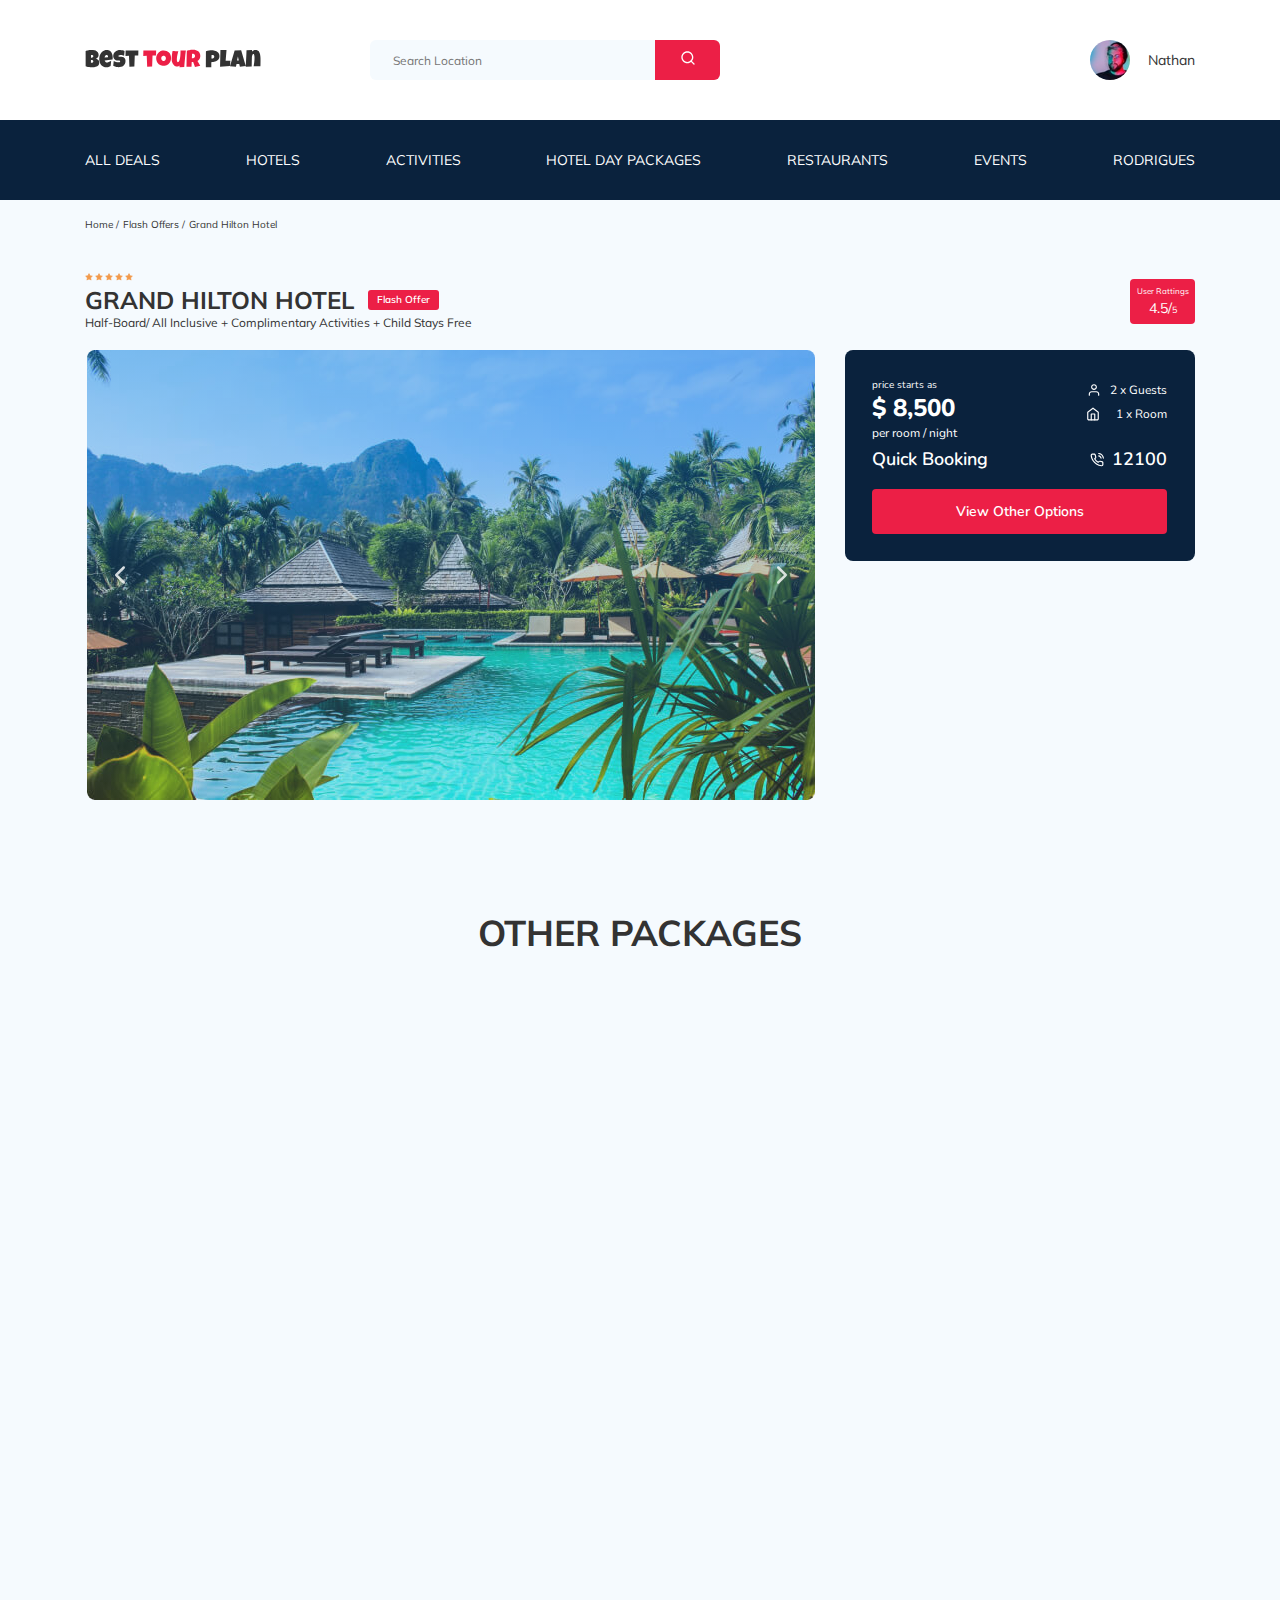
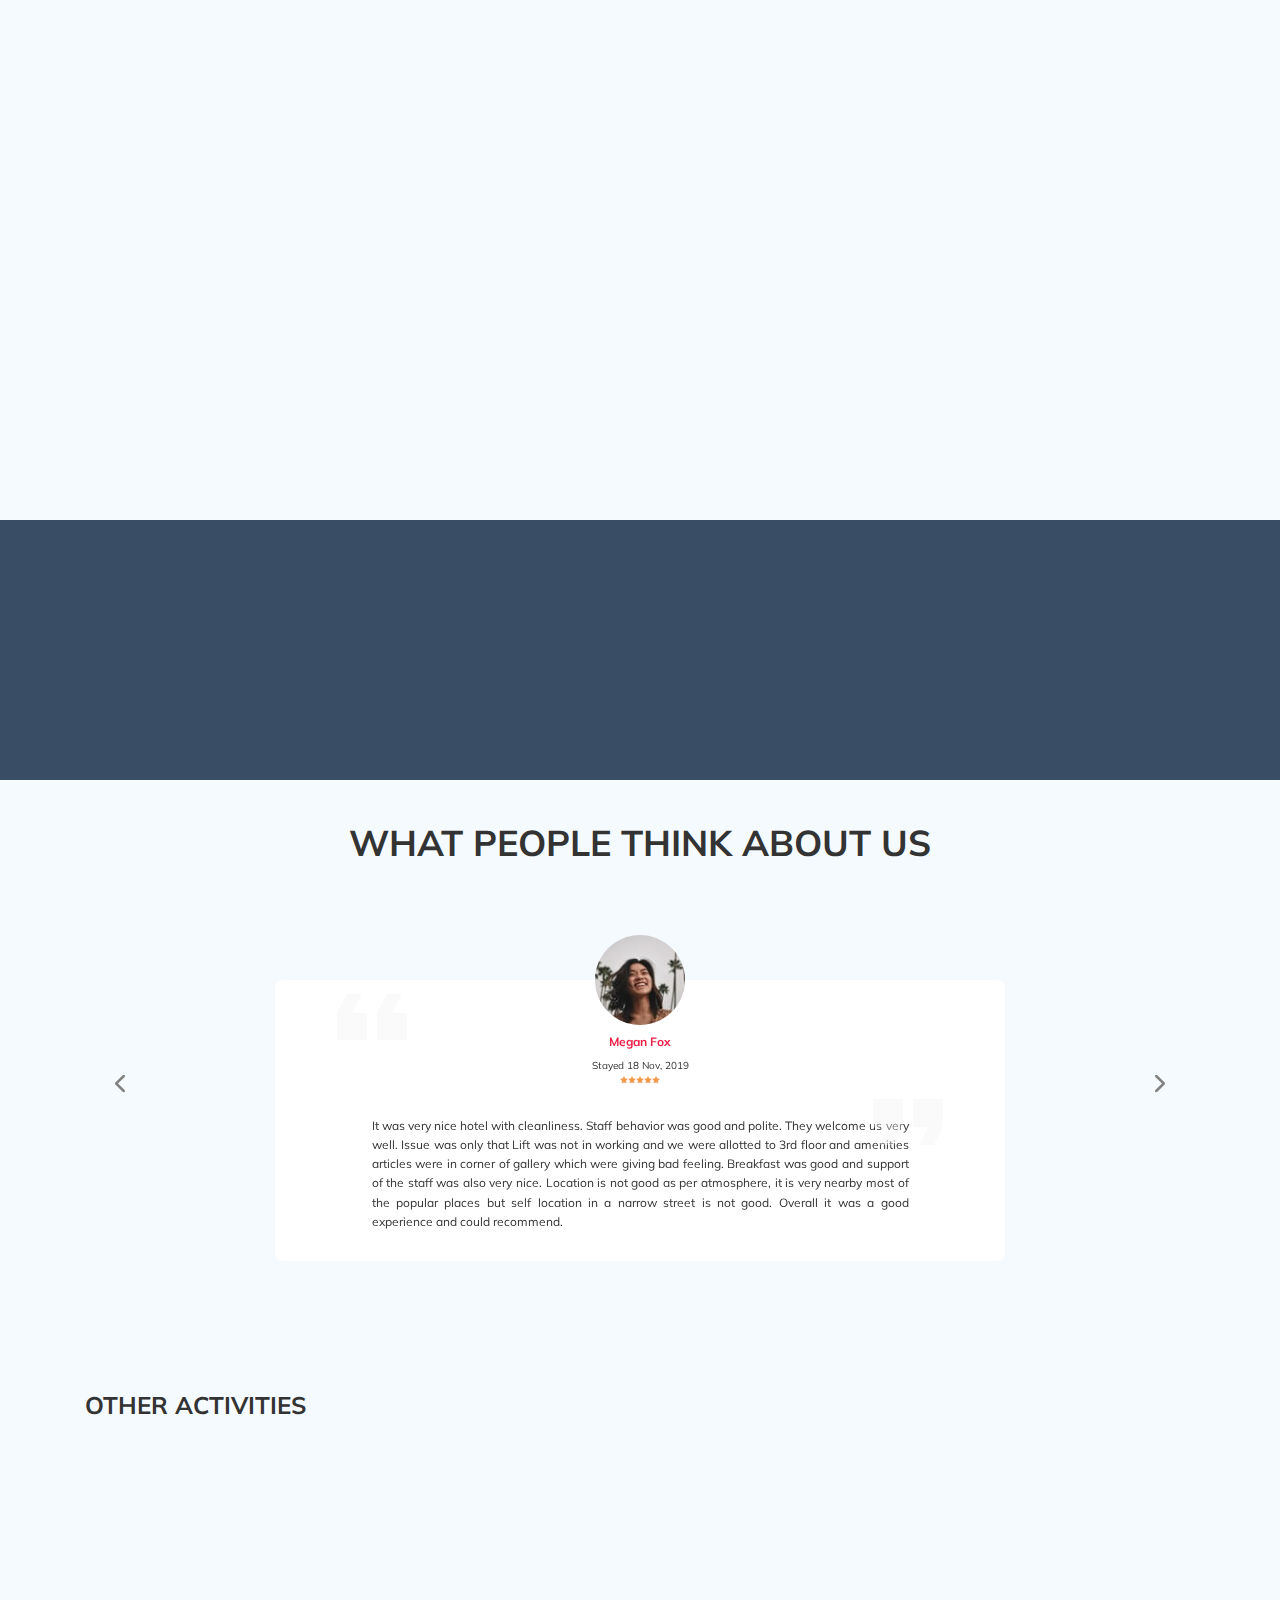
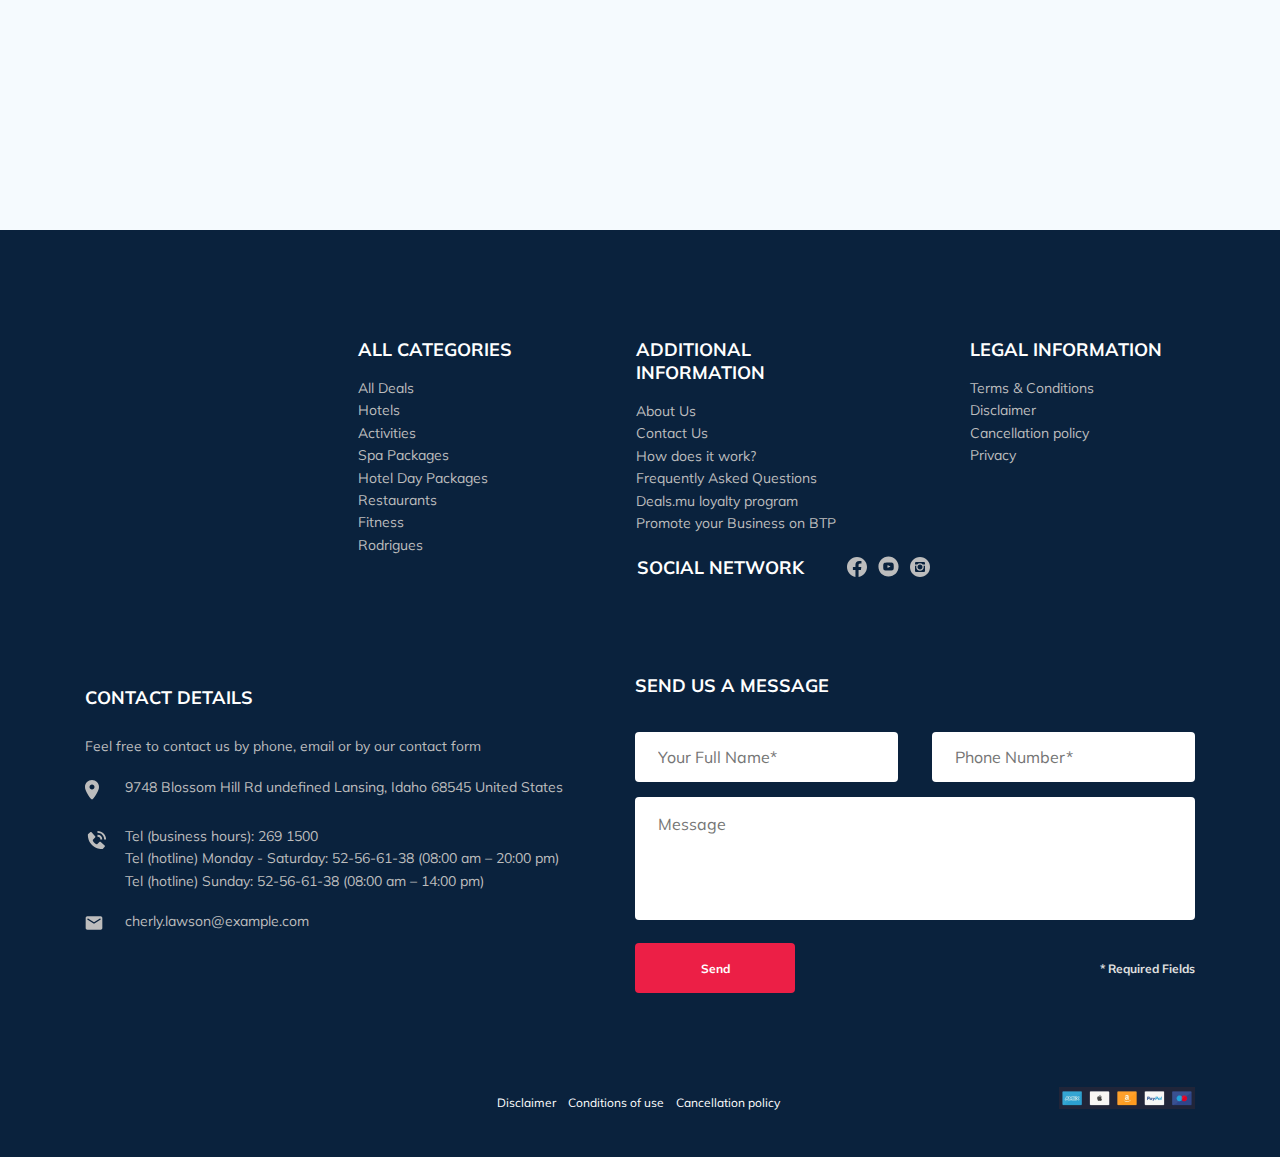
==== index.html @ 19185681 "fixed validation error in iframe" ====
<!DOCTYPE html>
<html lang="en">
  <head>
    <meta charset="UTF-8" />
    <meta http-equiv="X-UA-Compatible" content="IE=edge" />
    <meta name="viewport" content="width=device-width, initial-scale=1.0" />
    <link rel="preconnect" href="https://fonts.gstatic.com" crossorigin />
    <link
      rel="preload"
      as="style"
      href="https://fonts.googleapis.com/css2?family=Mulish:wght@400;700&family=Nunito:wght@400;600;800&display=swap"
    />
    <link
      rel="stylesheet"
      href="https://fonts.googleapis.com/css2?family=Mulish:wght@400;700&family=Nunito:wght@400;600;800&display=swap"
      media="print"
      onload="this.media='all'"
    />
    <link rel="shortcut icon" href="src/img/favicon.ico" type="image/x-icon" />
    <link rel="icon" href="src/img/favicon.ico" type="image/x-icon" />
    <link rel="stylesheet" href="src/css/swiper-bundle.min.css" />
    <link rel="stylesheet" href="src/css/aos.css" />
    <link rel="stylesheet" href="src/css/style.css" />
    <script src="src/js/jquery-3.6.0.min.js"></script>
    <title>Best Tour Plan - Hotel Booking</title>
  </head>
  <body>
    <header class="navbar navbar--mobile-fixed">
      <div class="container">
        <div class="navbar-top">
          <a href="index.html" class="logo">
            <img
              src="src/img/horisontal-logo.svg"
              alt="Logo: Best Tour Plan"
              class="logo__image"
            />
          </a>

          <form
            action="#"
            class="search navbar__search navbar__search--mobile_hidden"
          >
            <input
              type="text"
              class="search__input"
              placeholder="Search Location"
            />
            <button class="search__button">
              <img src="src/img/search.svg" alt="Icon: search" />
            </button>
          </form>

          <a href="#" class="user navbar__user navbar__user--mobile_hidden">
            <img
              src="src/img/user-avatar.jpeg"
              alt="Avatar: Nathan"
              class="user__avatar"
            />
            <span class="user__name">Nathan</span>
          </a>
          <!-- /.user -->
          <button class="menu-button navbar-top__menu-button">
            <span class="menu-button__line"></span>
            <span class="menu-button__line"></span>
            <span class="menu-button__line"></span>
          </button>
        </div>
        <!-- /.navbar-top -->
      </div>
      <!-- /.container -->
      <div class="navbar-bottom">
        <div class="container">
          <ul class="navbar-menu">
            <li class="navbar-menu__item navbar-menu__item--mobile_visible">
              <a
                href="#"
                class="user navbar__user navbar__user--mobile_visible"
              >
                <img
                  src="src/img/user-avatar.jpeg"
                  alt="Avatar: Nathan"
                  class="user__avatar"
                />
                <span class="user__name user__name--light">Nathan</span>
              </a>
            </li>
            <li class="navbar-menu__item navbar-menu__item--mobile_visible">
              <form
                action="#"
                class="search navbar__search navbar__search--mobile_visible"
              >
                <input
                  type="text"
                  class="search__input"
                  placeholder="Search Location"
                />
                <button class="search__button">
                  <img src="src/img/search.svg" alt="Icon: search" />
                </button>
              </form>
            </li>
            <li class="navbar-menu__item">
              <a href="#" class="navbar-menu__link">All Deals</a>
            </li>
            <li class="navbar-menu__item">
              <a href="#" class="navbar-menu__link">Hotels</a>
            </li>
            <li class="navbar-menu__item">
              <a href="#" class="navbar-menu__link">Activities</a>
            </li>
            <li class="navbar-menu__item">
              <a href="#" class="navbar-menu__link">Hotel Day Packages</a>
            </li>
            <li class="navbar-menu__item">
              <a href="#" class="navbar-menu__link">Restaurants</a>
            </li>
            <li class="navbar-menu__item">
              <a href="#" class="navbar-menu__link">Events</a>
            </li>
            <li class="navbar-menu__item">
              <a href="#" class="navbar-menu__link">Rodrigues</a>
            </li>
          </ul>
        </div>
        <!-- /.container -->
      </div>
    </header>
    <nav class="breadcrumb">
      <div class="container">
        <ul class="breadcrumb-list">
          <li class="breadcrumb-list__item">
            <a href="#" class="breadcrumb-list__link">Home</a>
          </li>
          <li class="breadcrumb-list__item">
            <a href="#" class="breadcrumb-list__link">Flash Offers</a>
          </li>
          <li class="breadcrumb-list__item">Grand Hilton Hotel</li>
        </ul>
      </div>
      <!-- /.container -->
    </nav>
    <!-- /.breadcrumb -->
    <section class="hotel">
      <div class="container">
        <div class="hotel-info">
          <div class="hotel-info__text">
            <div class="hotel-wrapper">
              <div class="stars">
                <img class="stars__image" src="src/img/star.svg" alt="star" />
                <img class="stars__image" src="src/img/star.svg" alt="star" />
                <img class="stars__image" src="src/img/star.svg" alt="star" />
                <img class="stars__image" src="src/img/star.svg" alt="star" />
                <img class="stars__image" src="src/img/star.svg" alt="star" />
              </div>
              <h1 class="hotel-name hotel-info__name">Grand Hilton Hotel</h1>
              <span class="offer hotel-info__offer">Flash Offer</span>
            </div>
            <!-- /.hotel-wrapper -->
            <p class="hotel-description hotel-info__description">
              Half-Board/ All Inclusive + Complimentary Activities + Child Stays
              Free
            </p>
          </div>
          <!-- /.hotel-info__left -->
          <div class="rating hotel-info__rating">
            <span class="rating__text">User Rattings</span>
            <span class="rating__counter"
              >4.5/<span class="rating__counter rating__counter--max"
                >5</span
              ></span
            >
          </div>
          <!-- /.hotel-info__right -->
        </div>
        <!-- /.hotel-info -->
        <div class="hotel-grid">
          <!-- Slider main container -->
          <div class="swiper-container hotel-slider hotel__slider">
            <!-- Additional required wrapper -->
            <div class="swiper-wrapper">
              <!-- Slides -->
              <div class="swiper-slide hotel-slider__item">
                <img
                  class="hotel-slider__image"
                  src="src/img/slide1.jpg"
                  alt="1st slide"
                />
              </div>
              <div class="swiper-slide hotel-slider__item">
                <img
                  class="hotel-slider__image"
                  src="src/img/slide2.jpg"
                  alt="2nd slide"
                />
              </div>
              <div class="swiper-slide hotel-slider__item">
                <img
                  class="hotel-slider__image"
                  src="src/img/slide3.jpg"
                  alt="3rd slide"
                />
              </div>
              <div class="swiper-slide hotel-slider__item">
                <img
                  class="hotel-slider__image"
                  src="src/img/slide4.jpg"
                  alt="4th slide"
                />
              </div>
              <div class="swiper-slide hotel-slider__item">
                <img
                  class="hotel-slider__image"
                  src="src/img/slide5.jpg"
                  alt="5th slide"
                />
              </div>
            </div>
            <!-- If we need navigation buttons -->
            <button
              class="hotel-slider__button hotel-slider__button--prev"
            ></button>
            <button
              class="hotel-slider__button hotel-slider__button--next"
            ></button>
          </div>
          <!-- ./swiper-container -->
          <div class="hotel-right">
            <div class="booking">
              <div class="booking__info">
                <div class="booking__price">
                  <span class="booking__start">price starts as</span>
                  <strong class="booking__pricetag">$ 8,500</strong>
                  <span class="booking__per-room">per room / night</span>
                </div>
                <!-- /.booking__price -->
                <div class="booking__room">
                  <div class="booking__text">
                    <img
                      src="src/img/user.svg"
                      alt="Icon: user"
                      class="booking__icon"
                    />
                    <span class="booking__description">2 x Guests</span>
                  </div>
                  <!-- /.booking__text -->
                  <div class="booking__text">
                    <img
                      src="src/img/home.svg"
                      alt="Icon: home"
                      class="booking__icon"
                    />
                    <span class="booking__description">1 x Room</span>
                  </div>
                  <!-- /.booking__text -->
                </div>
                <!-- /.booking__room -->
              </div>
              <!-- /.booking__info -->
              <div class="booking__call-center">
                <span class="booking__heading">Quick Booking</span>
                <a class="booking__number" href="tel:12100">
                  <img src="src/img/phone-call.svg" alt="Icon: phone" />
                  <span class="booking__num">12100</span>
                </a>
              </div>
              <!-- /.booking__call-center -->
              <button data-toggle="modal" class="booking__button">
                View Other Options
              </button>
            </div>
            <!-- /.booking -->
            <div class="map" id="map">
              <iframe
                src="https://www.google.com/maps/embed?pb=!1m18!1m12!1m3!1d3721.312291963257!2d72.80124630702463!3d21.139966730146405!2m3!1f0!2f0!3f0!3m2!1i1024!2i768!4f13.1!3m3!1m2!1s0x3be053aa387071c1%3A0x7bcfcf685a38c9b4!2sHotel%20Blue%20Heaven%20%26%20Banquet!5e0!3m2!1sru!2sru!4v1616565145214!5m2!1sru!2sru"
                style="border: 0; width: 100%; height: 100%"
                allowfullscreen=""
                loading="lazy"
              ></iframe>
            </div>
            <!-- /.map -->
          </div>
          <!-- /.hotel-right -->
        </div>
        <!-- /.hotel-grid -->
      </div>
      <!-- /.container -->
    </section>
    <!-- /.hotel -->
    <section class="packages">
      <div class="container">
        <h2 class="packages__title">Other packages</h2>
        <div class="packages-wrapper">
          <div
            class="main packages-wrapper__main packages-wrapper__main--first"
            data-aos="fade-right"
            data-aos-duration="1100"
            data-aos-once="true"
          >
            <span class="offer packages__offer-main">Flash Offer</span>
            <img
              src="src/img/other-packages/main-image.jpg"
              alt="Image: Hotel Blue Haven"
              class="main__image"
            />
            <div class="main-booking">
              <div class="main-booking__wrapper">
                <div class="stars">
                  <img
                    class="stars__image stars__image--packages"
                    src="src/img/star.svg"
                    alt="star"
                  />
                  <img
                    class="stars__image stars__image--packages"
                    src="src/img/star.svg"
                    alt="star"
                  />
                  <img
                    class="stars__image stars__image--packages"
                    src="src/img/star.svg"
                    alt="star"
                  />
                  <img
                    class="stars__image stars__image--packages"
                    src="src/img/star.svg"
                    alt="star"
                  />
                  <img
                    class="stars__image stars__image--packages"
                    src="src/img/star.svg"
                    alt="star"
                  />
                </div>
                <!-- /.stars -->
                <h3 class="main-booking__title">Hotel Blue Haven</h3>
                <p class="main-booking__info">
                  Aute quis duis excepteur excepteur ipsum cat eiusmod
                  consectetur enim laborum magna llit. Ipsum est fugiat velit ea
                  llamco do esse ut in veniam sun in onsequat. Aute quis duis
                  epteur excepteur ipsum occaecat eiusmod nsectetur enim laborum
                  magna mollit. Ipsum est fugiat velit ea ullamco do
                </p>
                <div class="main-booking__room">
                  <div class="main-booking__text">
                    <img
                      src="src/img/map-pin.svg"
                      alt="Icon: map-pin"
                      class="main-booking__icon"
                    />
                    <span class="main-booking__description"
                      >1749 Wheeler Ridge Delaware</span
                    >
                  </div>
                  <!-- /.main-booking__text -->
                  <div class="main-booking__text">
                    <img
                      src="src/img/user.svg"
                      alt="Icon: user"
                      class="main-booking__icon"
                    />
                    <span class="main-booking__description">2 x Guests</span>
                  </div>
                  <!-- /.main-booking__text -->
                  <div class="main-booking__text">
                    <img
                      src="src/img/home.svg"
                      alt="Icon: home"
                      class="main-booking__icon"
                    />
                    <span class="main-booking__description">1 x Room</span>
                  </div>
                  <!-- /.main-booking__text -->
                </div>
                <!-- /.main-booking__room -->
              </div>
              <div class="main-booking__order">
                <div class="main-booking__price">
                  <span class="main-booking__value main-booking__value--old"
                    >$ 10,500</span
                  >
                  <span class="main-booking__value main-booking__value--new"
                    >$ 8,500</span
                  >
                </div>
                <!-- /.main-booking__price -->
                <button data-toggle="modal" class="main-booking__button">
                  Book Now
                </button>
              </div>
              <!-- /.main-booking__order -->
            </div>
            <!-- /.main__booking -->
          </div>
          <div
            class="secondary packages-wrapper__secondary packages-wrapper__secondary--second"
            data-aos="fade-left"
            data-aos-duration="1100"
            data-aos-delay="200"
            data-aos-once="true"
          >
            <span class="offer packages__offer-secondary">Flash Offer</span>
            <img
              src="src/img/other-packages/secondary-image.jpg"
              alt="Image: LUX* Belle Mare"
              class="secondary__image"
            />
            <div class="secondary-booking">
              <div class="secondary-booking__wrapper">
                <h3 class="secondary-booking__title">LUX* Belle Mare</h3>
                <div class="secondary-booking__room">
                  <div class="secondary-booking__text">
                    <img
                      src="src/img/map-pin.svg"
                      alt="Icon: Map-pin"
                      class="secondary-booking__icon"
                    />
                    <span class="secondary-booking__description"
                      >1749 Wheeler Ridge Delaware</span
                    >
                  </div>
                  <!-- /.secondary-booking__text -->
                  <div class="secondary-booking__text">
                    <img
                      src="src/img/user.svg"
                      alt="Icon: user"
                      class="secondary-booking__icon"
                    />
                    <span class="secondary-booking__description"
                      >2 x Guests</span
                    >
                  </div>
                  <!-- /.secondary-booking__text -->
                  <div class="secondary-booking__text">
                    <img
                      src="src/img/home.svg"
                      alt="Icon: home"
                      class="secondary-booking__icon"
                    />
                    <span class="secondary-booking__description">1 x Room</span>
                  </div>
                  <!-- /.secondary-booking__text -->
                </div>
                <!-- /.secondary-booking__room -->
              </div>
              <!-- ./secondary-booking__wrapper -->
              <div class="secondary-booking__order">
                <div class="secondary-booking__price">
                  <span
                    class="secondary-booking__value secondary-booking__value--old"
                    >$ 8,500</span
                  >
                  <span
                    class="secondary-booking__value secondary-booking__value--new"
                    >$ 3,000</span
                  >
                </div>
                <!-- /.secondary-booking__price -->
                <button data-toggle="modal" class="secondary-booking__button">
                  Book Now
                </button>
              </div>
              <!-- /.secondary-booking__order -->
            </div>
            <!-- /.secondary-booking -->
          </div>
          <div
            class="secondary packages-wrapper__secondary packages-wrapper__secondary--third"
            data-aos="fade-right"
            data-aos-duration="1100"
            data-aos-delay="100"
            data-aos-once="true"
          >
            <span class="offer packages__offer-secondary">Flash Offer</span>
            <img
              src="src/img/other-packages/third-image.jpg"
              alt="Image: White Palace"
              class="secondary__image"
            />
            <div class="secondary-booking">
              <div class="secondary-booking__wrapper">
                <h3 class="secondary-booking__title">White Palace</h3>
                <div class="secondary-booking__room">
                  <div class="secondary-booking__text">
                    <img
                      src="src/img/map-pin.svg"
                      alt="Icon: Map-pin"
                      class="secondary-booking__icon"
                    />
                    <span class="secondary-booking__description"
                      >1749 Wheeler Ridge Delaware</span
                    >
                  </div>
                  <!-- /.secondary-booking__text -->
                  <div class="secondary-booking__text">
                    <img
                      src="src/img/user.svg"
                      alt="Icon: user"
                      class="secondary-booking__icon"
                    />
                    <span class="secondary-booking__description"
                      >2 x Guests</span
                    >
                  </div>
                  <!-- /.secondary-booking__text -->
                  <div class="secondary-booking__text">
                    <img
                      src="src/img/home.svg"
                      alt="Icon: home"
                      class="secondary-booking__icon"
                    />
                    <span class="secondary-booking__description">1 x Room</span>
                  </div>
                  <!-- /.secondary-booking__text -->
                </div>
                <!-- /.secondary-booking__room -->
              </div>
              <!-- /.secondary-booking__wrapper -->
              <div class="secondary-booking__order">
                <div class="secondary-booking__price">
                  <span
                    class="secondary-booking__value secondary-booking__value--old"
                    >$ 10,500</span
                  >
                  <span
                    class="secondary-booking__value secondary-booking__value--new"
                    >$ 9,500</span
                  >
                </div>
                <!-- /.secondary-booking__price -->
                <button data-toggle="modal" class="secondary-booking__button">
                  Book Now
                </button>
              </div>
              <!-- /.secondary-booking__order -->
            </div>
            <!-- /.secondary__booking -->
          </div>
          <div
            class="secondary packages-wrapper__secondary packages-wrapper__secondary--fourth"
            data-aos="fade-up"
            data-aos-duration="1100"
            data-aos-delay="200"
            data-aos-once="true"
          >
            <span class="offer packages__offer-secondary">Flash Offer</span>
            <img
              src="src/img/other-packages/fourth-image.jpg"
              alt="Image: Luxury Place"
              class="secondary__image"
            />
            <div class="secondary-booking">
              <div class="secondary-booking__wrapper">
                <h3 class="secondary-booking__title">Luxury Place</h3>
                <div class="secondary-booking__room">
                  <div class="secondary-booking__text">
                    <img
                      src="src/img/map-pin.svg"
                      alt="Icon: Map-pin"
                      class="secondary-booking__icon"
                    />
                    <span class="secondary-booking__description"
                      >1749 Wheeler Ridge Delaware</span
                    >
                  </div>
                  <!-- /.secondary-booking__text -->
                  <div class="secondary-booking__text">
                    <img
                      src="src/img/user.svg"
                      alt="Icon: user"
                      class="secondary-booking__icon"
                    />
                    <span class="secondary-booking__description"
                      >2 x Guests</span
                    >
                  </div>
                  <!-- /.secondary-booking__text -->
                  <div class="secondary-booking__text">
                    <img
                      src="src/img/home.svg"
                      alt="Icon: home"
                      class="secondary-booking__icon"
                    />
                    <span class="secondary-booking__description">1 x Room</span>
                  </div>
                  <!-- /.secondary-booking__text -->
                </div>
                <!-- /.secondary-booking__room -->
              </div>
              <!-- /.secondary-booking__wrapper -->
              <div class="secondary-booking__order">
                <div class="secondary-booking__price">
                  <span
                    class="secondary-booking__value secondary-booking__value--old"
                    >$ 4,500</span
                  >
                  <span
                    class="secondary-booking__value secondary-booking__value--new"
                    >$ 2,500</span
                  >
                </div>
                <!-- /.secondary-booking__price -->
                <button data-toggle="modal" class="secondary-booking__button">
                  Book Now
                </button>
              </div>
              <!-- /.secondary-booking__order -->
            </div>
            <!-- /.secondary__booking -->
          </div>
          <div
            class="secondary packages-wrapper__secondary packages-wrapper__secondary--fifth"
            data-aos="fade-left"
            data-aos-duration="1100"
            data-aos-delay="300"
            data-aos-once="true"
          >
            <span class="offer packages__offer-secondary">Flash Offer</span>
            <img
              src="src/img/other-packages/fifth-image.jpg"
              alt="Image: Hotel Five Star"
              class="secondary__image"
            />
            <div class="secondary-booking">
              <div class="secondary-booking__wrapper">
                <h3 class="secondary-booking__title">Hotel Five Star</h3>
                <div class="secondary-booking__room">
                  <div class="secondary-booking__text">
                    <img
                      src="src/img/map-pin.svg"
                      alt="Icon: Map-pin"
                      class="secondary-booking__icon"
                    />
                    <span class="secondary-booking__description"
                      >1749 Wheeler Ridge Delaware</span
                    >
                  </div>
                  <!-- /.secondary-booking__text -->
                  <div class="secondary-booking__text">
                    <img
                      src="src/img/user.svg"
                      alt="Icon: user"
                      class="secondary-booking__icon"
                    />
                    <span class="secondary-booking__description"
                      >2 x Guests</span
                    >
                  </div>
                  <!-- /.secondary-booking__text -->
                  <div class="secondary-booking__text">
                    <img
                      src="src/img/home.svg"
                      alt="Icon: home"
                      class="secondary-booking__icon"
                    />
                    <span class="secondary-booking__description">1 x Room</span>
                  </div>
                  <!-- /.secondary-booking__text -->
                </div>
                <!-- /.secondary-booking__room -->
              </div>
              <!-- /.secondary-booking__wrapper -->
              <div class="secondary-booking__order">
                <div class="secondary-booking__price">
                  <span
                    class="secondary-booking__value secondary-booking__value--old"
                    >$ 6,500</span
                  >
                  <span
                    class="secondary-booking__value secondary-booking__value--new"
                    >$ 3,500</span
                  >
                </div>
                <!-- /.secondary-booking__price -->
                <button data-toggle="modal" class="secondary-booking__button">
                  Book Now
                </button>
              </div>
              <!-- /.secondary-booking__order -->
            </div>
            <!-- /.secondary__booking -->
          </div>
        </div>
        <!-- fifth/.package-wrapper -->
      </div>
      <!-- /.container -->
    </section>
    <!-- /.packages -->
    <section
      class="newsletter parallax-window"
      data-parallax="scroll"
      data-image-src="src/img/newsletter-bg.jpg"
    >
      <div class="newsletter-wrapper">
        <h2
          class="newsletter-title newsletter__title"
          data-aos="fade-right"
          data-aos-duration="800"
          data-aos-once="true"
        >
          subscribe to our
          <span class="newsletter-title__strong">Newsletter</span>
        </h2>
        <form
          class="subscribe newsletter__subscribe form"
          action="send.php"
          method="POST"
          data-aos="fade-right"
          data-aos-duration="800"
          data-aos-delay="150"
          data-aos-once="true"
        >
          <input
            type="email"
            class="subscribe__input"
            placeholder="Your email address"
            name="email"
            required
          />
          <button class="subscribe__button">Send</button>
        </form>
      </div>
    </section>
    <!-- /.newsletter -->
    <section class="reviews">
      <div class="container">
        <h2 class="reviews__title">What people think about us</h2>
        <div class="swiper-container reviews-slider">
          <div class="swiper-wrapper">
            <div class="swiper-slide">
              <div class="reviews-slider__item">
                <div class="reviews-slider__profile">
                  <img
                    src="src/img/reviews-slider-avatar.jpg"
                    alt="Photo: Megan Fox"
                    class="reviews-slider__avatar"
                  />
                  <h3 class="reviews-slider__username">Megan Fox</h3>
                  <span class="reviews-slider__date">Stayed 18 Nov, 2019</span>
                  <div class="reviews-slider__rating">
                    <img src="src/img/star.svg" alt="star" />
                    <img src="src/img/star.svg" alt="star" />
                    <img src="src/img/star.svg" alt="star" />
                    <img src="src/img/star.svg" alt="star" />
                    <img src="src/img/star.svg" alt="star" />
                  </div>
                  <!-- /.reviews-slider__rating -->
                </div>
                <!-- /.reviews-slider__profile -->
                <p class="reviews-slider__text">
                  It was very nice hotel with cleanliness. Staff behavior was
                  good and polite. They welcome us very well. Issue was only
                  that Lift was not in working and we were allotted to 3rd floor
                  and amenities articles were in corner of gallery which were
                  giving bad feeling. Breakfast was good and support of the
                  staff was also very nice. Location is not good as per
                  atmosphere, it is very nearby most of the popular places but
                  self location in a narrow street is not good. Overall it was a
                  good experience and could recommend.
                </p>
                <!-- /.reviews-slider__text -->
              </div>
              <!-- /.reviews-slider__item -->
            </div>
            <!-- /.swiper-slide -->
            <div class="swiper-slide">
              <div class="reviews-slider__item">
                <div class="reviews-slider__profile">
                  <img
                    src="src/img/reviews-slider-avatar-2.jpg"
                    alt="Photo: Dyadya Kolya"
                    class="reviews-slider__avatar"
                  />
                  <h3 class="reviews-slider__username">Dyadya Kolya</h3>
                  <span class="reviews-slider__date">Stayed 27 Oct, 2016</span>
                  <div class="reviews-slider__rating">
                    <img src="src/img/star.svg" alt="star" />
                    <img src="src/img/star.svg" alt="star" />
                  </div>
                  <!-- /.reviews-slider__rating -->
                </div>
                <!-- /.reviews-slider__profile -->
                <p class="reviews-slider__text">
                  It was very nice hotel with cleanliness. Staff behavior was
                  good and polite. They welcome us very well. Issue was only
                  that Lift was not in working and we were allotted to 3rd floor
                  and amenities articles were in corner of gallery which were
                  giving bad feeling. Breakfast was good and support of the
                  staff was also very nice. Location is not good as per
                  atmosphere, it is very nearby most of the popular places but
                  self location in a narrow street is not good. Overall it was a
                  good experience and could recommend.
                </p>
                <!-- /.reviews-slider__text -->
              </div>
              <!-- /.reviews-slider__item -->
            </div>
            <!-- /.swiper-slide -->
            <div class="swiper-slide">
              <div class="reviews-slider__item">
                <div class="reviews-slider__profile">
                  <img
                    src="src/img/reviews-slider-avatar-3.jpg"
                    alt="Photo: Dyadya Tolya"
                    class="reviews-slider__avatar"
                  />
                  <h3 class="reviews-slider__username">Dyadya Tolya</h3>
                  <span class="reviews-slider__date">Stayed 14 Dec, 2017</span>
                  <div class="reviews-slider__rating">
                    <img src="src/img/star.svg" alt="star" />
                    <img src="src/img/star.svg" alt="star" />
                    <img src="src/img/star.svg" alt="star" />
                  </div>
                  <!-- /.reviews-slider__rating -->
                </div>
                <!-- /.reviews-slider__profile -->
                <p class="reviews-slider__text">
                  It was very nice hotel with cleanliness. Staff behavior was
                  good and polite. They welcome us very well. Issue was only
                  that Lift was not in working and we were allotted to 3rd floor
                  and amenities articles were in corner of gallery which were
                  giving bad feeling. Breakfast was good and support of the
                  staff was also very nice. Location is not good as per
                  atmosphere, it is very nearby most of the popular places but
                  self location in a narrow street is not good. Overall it was a
                  good experience and could recommend.
                </p>
                <!-- /.reviews-slider__text -->
              </div>
              <!-- /.reviews-slider__item -->
            </div>
            <!-- /.swiper-slide -->
          </div>
          <!-- /.swiper-wrapper -->
          <button
            class="reviews-slider__button reviews-slider__button--prev"
          ></button>
          <button
            class="reviews-slider__button reviews-slider__button--next"
          ></button>
        </div>
        <!-- /.reviews-slider -->
      </div>
      <!-- /.container -->
    </section>
    <!-- /.reviews -->
    <section class="activities">
      <div class="container">
        <h2 class="activities__title">Other Activities</h2>
        <div class="activities-wrapper">
          <div
            class="card activities__card"
            data-aos="flip-left"
            data-aos-duration="1500"
            data-aos-once="true"
          >
            >
            <img
              src="src/img/activities/card-1.jpg"
              alt="The curious corner of chamarel"
              class="card__image"
            />
            <h3 class="card__title">The curious corner of chamarel</h3>
            <button data-toggle="modal" class="card-button">Book Now</button>
          </div>
          <!-- /.card -->
          <div
            class="card activities__card"
            data-aos="flip-left"
            data-aos-duration="1000"
            data-aos-delay="400"
            data-aos-once="true"
          >
            <img
              src="src/img/activities/card-2.jpg"
              alt="Gymkhana club golf course"
              class="card__image"
            />
            <h3 class="card__title">Gymkhana club golf course</h3>
            <button data-toggle="modal" class="card-button">Book Now</button>
          </div>
          <!-- /.card -->
          <div
            class="card activities__card"
            data-aos="flip-left"
            data-aos-duration="1000"
            data-aos-delay="800"
            data-aos-once="true"
          >
            <img
              src="src/img/activities/card-3.jpg"
              alt="Tamarind falls hiking trip - full day"
              class="card__image"
            />
            <h3 class="card__title">Tamarind falls hiking trip - full day</h3>
            <button data-toggle="modal" class="card-button">Book Now</button>
          </div>
          <!-- /.card -->
          <div
            class="card activities__card"
            data-aos="flip-left"
            data-aos-duration="1000"
            data-aos-delay="1200"
            data-aos-once="true"
          >
            <img
              src="src/img/activities/card-4.jpg"
              alt="The blue marine discovery quest"
              class="card__image"
            />
            <h3 class="card__title">The blue marine discovery quest</h3>
            <button data-toggle="modal" class="card-button">Book Now</button>
          </div>
          <!-- /.card -->
        </div>
        <!-- /.activities-wrapper -->
      </div>
      <!-- /.container -->
    </section>
    <footer class="footer">
      <div class="container">
        <div class="footer-wrapper">
          <a href="index.html" class="footer__logo">
            <img
              src="src/img/vertical-logo.svg"
              alt="Logo: Best Tour Plan"
              class="logo footer__logo"
              data-aos="fade-right"
              data-aos-duration="1100"
            />
          </a>
          <div class="footer__list footer__categories">
            <h3 class="footer__title footer__title-categories">
              All Categories
            </h3>
            <ul class="footer__ul">
              <li class="footer__item">
                <a href="#" class="footer__link"> All Deals</a>
              </li>
              <li class="footer__item">
                <a href="#" class="footer__link">Hotels</a>
              </li>
              <li class="footer__item">
                <a href="#" class="footer__link">Activities</a>
              </li>
              <li class="footer__item">
                <a href="#" class="footer__link">Spa Packages</a>
              </li>
              <li class="footer__item">
                <a href="#" class="footer__link">Hotel Day Packages</a>
              </li>
              <li class="footer__item">
                <a href="#" class="footer__link">Restaurants</a>
              </li>
              <li class="footer__item">
                <a href="#" class="footer__link">Fitness</a>
              </li>
              <li class="footer__item">
                <a href="#" class="footer__link">Rodrigues</a>
              </li>
            </ul>
          </div>
          <!-- /.footer__list -->
          <div class="footer__list footer__additional">
            <h3 class="footer__title footer__title-additional">
              Additional Information
            </h3>
            <ul class="footer__ul">
              <li class="footer__item">
                <a href="#" class="footer__link">About Us</a>
              </li>
              <li class="footer__item">
                <a href="#" class="footer__link">Contact Us</a>
              </li>
              <li class="footer__item">
                <a href="#" class="footer__link">How does it work?</a>
              </li>
              <li class="footer__item">
                <a href="#" class="footer__link">Frequently Asked Questions</a>
              </li>
              <li class="footer__item">
                <a href="#" class="footer__link">Deals.mu loyalty program</a>
              </li>
              <li class="footer__item">
                <a href="#" class="footer__link"
                  >Promote your Business on BTP</a
                >
              </li>
            </ul>
          </div>
          <!-- /.footer__list -->
          <div class="footer__social-network">
            <h3 class="footer__title footer__title--inline">Social Network</h3>
            <div class="footer__social-links">
              <a href="https://facebook.com" class="footer__link">
                <img src="src/img/fb.svg" alt="icon: facebook" />
              </a>
              <a href="https://youtube.com" class="footer__link">
                <img src="src/img/yt.svg" alt="icon: youtube" />
              </a>
              <a href="https://instagram.com" class="footer__link">
                <img src="src/img/inst.svg" alt="icon: instagram" />
              </a>
            </div>
            <!-- /.footer__social-links -->
          </div>
          <!-- /.footer__social-network -->
          <div class="footer__list footer__legal">
            <h3 class="footer__title">Legal Information</h3>
            <ul class="footer__ul">
              <li class="footer__item">
                <a href="#" class="footer__link"> Terms & Conditions</a>
              </li>
              <li class="footer__item">
                <a href="#" class="footer__link">Disclaimer</a>
              </li>
              <li class="footer__item">
                <a href="#" class="footer__link">Cancellation policy</a>
              </li>
              <li class="footer__item">
                <a href="#" class="footer__link">Privacy</a>
              </li>
            </ul>
          </div>
          <!-- /.footer__list -->
          <div class="footer__contact-details">
            <h3 class="footer__title footer__title--mb-3">Contact Details</h3>
            <p class="footer__text">
              Feel free to contact us by phone, email or by our contact form
            </p>
            <ul class="footer__ul">
              <li class="footer__item footer__item--mb-2">
                <div class="footer__icon-wrapper">
                  <img
                    src="src/img/map-marker.svg"
                    alt="icon: map-marker"
                    class="footer__icon footer__icon-map"
                  />
                </div>
                <!-- /.footer__icon-wrapper -->
                9748 Blossom Hill Rd undefined Lansing, Idaho 68545 United
                States
              </li>
              <li class="footer__item footer__item--mb-2">
                <div class="footer__icon-wrapper">
                  <img
                    src="src/img/phone-call-footer.svg"
                    alt="icon: phone-call"
                    class="footer__icon"
                  />
                </div>
                <!-- /.footer__icon-wrapper -->
                Tel (business hours):
                <a href="tel:2691500" class="footer__link">269 1500</a>
                <br />
                Tel (hotline) Monday - Saturday:
                <a href="tel:52566138" class="footer__link">52-56-61-38</a>
                (08:00 am – 20:00 pm)
                <br />
                Tel (hotline) Sunday:
                <a href="tel:52566138" class="footer__link">52-56-61-38</a>
                (08:00 am – 14:00 pm)
              </li>
              <li class="footer__item footer__item--mb-2">
                <div class="footer__icon-wrapper">
                  <img
                    src="src/img/email.svg"
                    alt="icon: email"
                    class="footer__icon"
                  />
                </div>
                <!-- /.footer__icon-wrapper -->
                <a href="mailto:cherly.lawson@example.com" class="footer__link"
                  >cherly.lawson@example.com</a
                >
              </li>
            </ul>
          </div>
          <!-- /.footer__contact-details -->
          <div class="footer__contact-form">
            <h3 class="footer__title footer__title-contact">
              Send us a message
            </h3>
            <form action="send.php" method="POST" class="footer__form form">
              <div class="footer__input-group">
                <input
                  type="text"
                  class="input footer__input"
                  placeholder="Your Full Name*"
                  name="name"
                  required
                  minlength="2"
                />
              </div>
              <!-- /.footer__input-group -->
              <div class="footer__input-group">
                <input
                  type="tel"
                  class="input footer__input phone"
                  placeholder="Phone Number*"
                  name="phone"
                  required
                  minlength="18"
                />
              </div>
              <!-- /.footer__input-group -->
              <textarea
                class="message footer__message"
                placeholder="Message"
                name="message"
              ></textarea>
              <button class="button footer__button" type="submit">Send</button>
              <span class="footer__info">* Required Fields</span>
            </form>
          </div>
        </div>
        <!-- /.footer-wrapper -->
        <div class="footer__disclaimer">
          <div class="footer__links">
            <span class="footer__links-disclaimer">
              <a href="#" class="footer__link">Disclaimer</a>
            </span>
            <span class="footer__links-disclaimer">
              <a href="#" class="footer__link">Conditions of use</a>
            </span>
            <span class="footer__links-disclaimer">
              <a href="#" class="footer__link">Cancellation policy</a>
            </span>
          </div>
          <img
            src="src/img/payments.png"
            alt="Image: Payments Methods"
            class="footer__payments"
          />
        </div>
      </div>
      <!-- /.container -->
    </footer>
    <div class="modal">
      <div class="modal__overlay"></div>
      <!-- /.modal__overlay -->
      <div class="modal__dialog">
        <a href="#" class="modal__close">
          <img src="src/img/close.svg" alt="Icon: CLose" />
        </a>
        <h3 class="modal__title">Send us a message</h3>
        <form action="send.php" method="POST" class="modal__form form">
          <div class="modal__input-group">
            <input
              type="text"
              class="input modal__input"
              placeholder="Your Full Name*"
              name="name"
              required
              minlength="2"
            />
          </div>
          <!-- /.modal__input-group -->
          <div class="modal__input-group">
            <input
              type="tel"
              class="input modal__input phone"
              placeholder="Phone Number*"
              name="phone"
              required
              minlength="18"
            />
          </div>
          <!-- /.modal__input-group -->
          <div class="modal__input-group">
            <input
              type="email"
              class="input modal__input"
              placeholder="Email*"
              name="email"
              required
            />
          </div>
          <!-- /.modal__input-group -->
          <textarea
            class="message modal__message"
            placeholder="Message"
            name="message"
          ></textarea>
          <button class="button modal__button" type="submit">Send</button>
          <span class="modal__info">* Required Fields</span>
        </form>
      </div>
      <!-- /.modal__dialog -->
    </div>
    <!-- /.modal -->
    <script src="src/js/swiper-bundle.min.js"></script>
    <script src="src/js/jquery.mask.min.js"></script>
    <script src="src/js/jquery.validate.min.js"></script>
    <script src="src/js/aos.js"></script>
    <script src="src/js/parallax.js"></script>
    <script src="src/js/main.js"></script>
  </body>
</html>
---- src/css/style.css ----
/*! normalize.css v8.0.1 | MIT License | github.com/necolas/normalize.css */html{line-height:1.15;-webkit-text-size-adjust:100%}body{margin:0}main{display:block}h1{font-size:2em;margin:0.67em 0}hr{box-sizing:content-box;height:0;overflow:visible}pre{font-family:monospace, monospace;font-size:1em}a{background-color:transparent}abbr[title]{border-bottom:none;text-decoration:underline;text-decoration:underline dotted}b,strong{font-weight:bolder}code,kbd,samp{font-family:monospace, monospace;font-size:1em}small{font-size:80%}sub,sup{font-size:75%;line-height:0;position:relative;vertical-align:baseline}sub{bottom:-0.25em}sup{top:-0.5em}img{border-style:none}button,input,optgroup,select,textarea{font-family:inherit;font-size:100%;line-height:1.15;margin:0}button,input{overflow:visible}button,select{text-transform:none}button,[type="button"],[type="reset"],[type="submit"]{-webkit-appearance:button}button::-moz-focus-inner,[type="button"]::-moz-focus-inner,[type="reset"]::-moz-focus-inner,[type="submit"]::-moz-focus-inner{border-style:none;padding:0}button:-moz-focusring,[type="button"]:-moz-focusring,[type="reset"]:-moz-focusring,[type="submit"]:-moz-focusring{outline:1px dotted ButtonText}fieldset{padding:0.35em 0.75em 0.625em}legend{box-sizing:border-box;color:inherit;display:table;max-width:100%;padding:0;white-space:normal}progress{vertical-align:baseline}textarea{overflow:auto}[type="checkbox"],[type="radio"]{box-sizing:border-box;padding:0}[type="number"]::-webkit-inner-spin-button,[type="number"]::-webkit-outer-spin-button{height:auto}[type="search"]{-webkit-appearance:textfield;outline-offset:-2px}[type="search"]::-webkit-search-decoration{-webkit-appearance:none}::-webkit-file-upload-button{-webkit-appearance:button;font:inherit}details{display:block}summary{display:list-item}template{display:none}[hidden]{display:none}*{box-sizing:border-box}body{font-family:'Mulish', sans-serif;background-color:#F5FAFE;color:#333}.container{max-width:1110px;margin:auto}img{max-width:100%}a:hover{color:#EC1F46}button:hover{opacity:0.7}.input{background-color:#fff;border-radius:4px;padding:0 23px;height:50px}input{outline:none;border:none}textarea input{outline:none;border:none}.message{width:539px;height:123px;background-color:#fff;border-radius:4px;padding:18px 23px;border:none}.button{min-width:160px;min-height:50px;padding:17.5px 65.5px;font-weight:700;font-size:12px;line-height:15px;color:#fff;background-color:#EC1F46;border:none;border-radius:4px;outline:none;cursor:pointer}.invalid{color:#EC1F46;border-bottom:1px solid #EC1F46}.navbar{background-color:#fff}.navbar-top{display:flex;align-items:center;justify-content:space-between;padding-top:40px;padding-bottom:40px}.navbar-top__menu-button{display:none}.navbar__search{margin-right:auto;margin-left:108px}.navbar-bottom{background-color:#0A223D}.navbar-menu{list-style-type:none;margin:0;padding:30.4px 0;display:flex;align-items:center;justify-content:space-between;color:#fff}.navbar-menu__link{color:inherit;text-decoration:none;text-transform:uppercase;font-size:14px;line-height:18px}.navbar-menu__item--mobile_visible{display:none}.logo{width:177px}.search{display:flex;position:relative;overflow:hidden;border-radius:6px;height:40px}.search__input{width:350px;height:100%;padding-left:23px;padding-right:75px;background-color:#F5FAFE;border:none;font-size:12px;line-height:15px;color:#333}.search__button{position:absolute;top:0;right:0;height:100%;width:65px;border:none;background-color:#EC1F46;cursor:pointer}.user{display:flex;align-items:center;text-decoration:none}.user__avatar{width:40px;height:40px;border-radius:50%;object-fit:cover}.user__name{margin-left:18px;font-size:14px;line-height:18px;color:#333}.breadcrumb-list{display:flex;align-items:center;padding:18px 0 19px 0;margin:0;list-style-type:none}.breadcrumb-list__item{font-size:10px;line-height:13px}.breadcrumb-list__item:not(:last-child)::after{content:'/';margin-right:4px}.breadcrumb-list__link{text-decoration:none;color:inherit}.hotel{padding-top:23px;padding-bottom:70px}.hotel-info{display:flex;align-items:center;justify-content:space-between;padding-bottom:15px}.hotel-info__offer{margin-left:14px;margin-top:4px}.hotel-info__name{margin-left:0;margin-top:0}.hotel-info__description{margin-top:0;margin-bottom:5px}.hotel-info__rating{margin-bottom:4px}.hotel__slider{margin-right:30px}.hotel-name{font-size:24px;line-height:30px;text-transform:uppercase;font-weight:700;margin-top:4px;margin-bottom:0}.hotel-wrapper{display:flex;flex-wrap:wrap;align-items:center}.hotel-description{font-size:12px;line-height:15px}.hotel-grid{display:flex;justify-content:space-between}.hotel-right{display:flex;flex-direction:column;justify-content:space-between}.hotel-slider{width:728px;height:450px}.hotel-slider__item{width:100%;height:100%;border-radius:8px;overflow:hidden}.hotel-slider__item:after{content:'';position:absolute;width:100%;height:100%;top:0;bottom:0;left:0;right:0;background:linear-gradient(180deg, rgba(0,122,223,0.48) 0%, rgba(255,255,255,0.128) 100%);z-index:10}.hotel-slider__button{position:absolute;z-index:50;top:50%;transform:translateY(-50%);width:30px;height:30px;border:none;outline:none;color:transparent;cursor:pointer;background-repeat:no-repeat;background-position:center;background-size:10px;background-color:transparent}.hotel-slider__button--next{right:18px;background-image:url(../img/arrow-next.svg)}.hotel-slider__button--prev{left:18px;background-image:url(../img/arrow-prev.svg)}.hotel__info-mainpage{margin-top:20px;background-color:#EC1F46;overflow:hidden;outline:none;border:none;width:190px;height:45px;border-radius:4px;cursor:pointer;color:#fff;font-weight:700;font-size:14px;line-height:22px;text-decoration:none}.hotel__info-mainpage:hover{color:#fff}.stars{display:flex;flex-basis:100%}.stars__image{margin-right:2px}.offer{font-size:10px;line-height:12px;font-weight:600;padding:4px 9px;background-color:#EC1F46;border-radius:3px;color:#fff}.rating{max-width:65px;min-height:45px;text-align:center;color:#fff;background-color:#EC1F46;border-radius:4px}.rating__text{font-size:8px;line-height:10px}.rating__counter{font-size:14px;line-height:18px}.rating__counter--max{font-size:9px}.booking{background-color:#0A223D;color:#fff;font-family:Nunito;border-radius:8px;width:350px;min-height:210px;padding:28px;padding-bottom:27px;padding-left:27px}.booking__info{display:flex;justify-content:space-between;margin-bottom:6.6px}.booking__price{display:flex;flex-direction:column}.booking__start{font-size:10px;line-height:14px}.booking__pricetag{font-weight:800;font-size:24px;line-height:33px}.booking__per-room{font-size:12px;line-height:16px}.booking__room{margin-top:4px}.booking__text{display:flex;align-items:center;justify-content:space-between;margin-bottom:8px;min-width:80px;font-size:12px;line-height:16px}.booking__description{margin-left:9px}.booking__call-center{display:flex;justify-content:space-between;align-items:center;margin-bottom:17px}.booking__heading{font-weight:600;font-size:18px;line-height:25px}.booking__number{display:flex;align-items:center;justify-content:space-between;color:inherit;text-decoration:none;font-weight:600;font-size:18px;line-height:25px}.booking__num{margin-left:8px}.booking__button{width:100%;min-height:45px;font-weight:600;font-size:14px;line-height:19px;border-radius:4px;background-color:#EC1F46;color:#fff;border:none;outline:none;cursor:pointer}.map{border-radius:10px;width:347px;height:213px;overflow:hidden}.packages{padding:40px 0 70px 0;display:flex;justify-content:center}.packages__offer-main{position:absolute;top:25px;left:0;padding:8px 21px 7px 11px;text-align:left;border-radius:0 4px 4px 0;z-index:2;background-color:#EC1F46;color:#fff;font-weight:600;font-size:12px;line-height:15px}.packages__offer-secondary{position:absolute;top:25px;left:0;padding:4px 9px;border-radius:0 4px 4px 0;z-index:2;background-color:#EC1F46;color:#fff;font-weight:600;font-size:8px;line-height:10px}.packages__title{text-align:center;margin:0;margin-bottom:65px;font-weight:700;font-size:36px;line-height:45px;text-transform:uppercase}.packages-wrapper{display:grid;width:1110px;grid-template:500px 500px / 1fr 1fr 1fr;grid-template-areas:"first first second" "third fourth fifth";row-gap:30px;column-gap:30px}.packages-wrapper__main{position:relative}.packages-wrapper__main--first{grid-area:first}.packages-wrapper__secondary{position:relative}.packages-wrapper__secondary--second{grid-area:second}.packages-wrapper__secondary--third{grid-area:third}.packages-wrapper__secondary--fourth{grid-area:fourth}.packages-wrapper__secondary--fifth{grid-area:fifth}.main{display:flex;border-radius:8px;overflow:hidden}.main__image{min-width:366px;max-width:366px;height:500px;object-fit:cover}.main-booking{background-color:#0A223D;color:#fff;padding:46px 21px 30px 43px}.main-booking__button{font-weight:600;font-size:13px;line-height:16px;color:#fff;border:none;background-color:#EC1F46;border-radius:4px;cursor:pointer;outline:none;padding:11px 28px;margin-bottom:-3px}.main-booking__title{margin-top:6px;margin-bottom:27px;font-weight:700;font-size:18px;line-height:23px}.main-booking__info{font-weight:400;font-size:14px;line-height:160.6%;margin-bottom:45px}.main-booking__room{display:flex;flex-direction:column;justify-content:space-between;margin-bottom:25px}.main-booking__icon{width:14px;height:14px;margin-right:15px}.main-booking__text{display:flex;align-items:center;font-weight:400;font-size:12px;line-height:15px;margin-bottom:11px}.main-booking__order{display:flex;justify-content:space-between;align-items:flex-end}.main-booking__price{display:flex;flex-direction:column;justify-content:space-between}.main-booking__value--old{font-weight:400;font-size:14px;line-height:18px;text-decoration-line:line-through;margin-bottom:7px}.main-booking__value--new{font-weight:700;font-size:24px;line-height:30px}.secondary{display:flex;border-radius:8px;flex-direction:column;overflow:hidden}.secondary__image{min-width:350px;max-width:350px;height:250px;object-fit:cover}.secondary-booking{min-height:250px;background-color:#0A223D;color:#fff;padding:12px 21px 25px 32px}.secondary-booking__button{font-weight:600;font-size:13px;line-height:16px;color:#fff;border:none;background-color:#EC1F46;border-radius:4px;cursor:pointer;outline:none;padding:11.5px 28px;margin-bottom:-4px}.secondary-booking__wrapper{margin-bottom:17px}.secondary-booking__title{margin-bottom:22px;font-weight:700;font-size:18px;line-height:23px}.secondary-booking__room{display:flex;flex-direction:column;justify-content:space-between}.secondary-booking__icon{width:14px;height:14px;margin-right:15px}.secondary-booking__text{display:flex;align-items:center;font-weight:400;font-size:12px;line-height:15px;margin-bottom:10px}.secondary-booking__order{display:flex;justify-content:space-between;align-items:flex-end}.secondary-booking__price{display:flex;flex-direction:column;justify-content:space-between}.secondary-booking__value--old{font-weight:400;font-size:14px;line-height:18px;text-decoration-line:line-through;margin-bottom:4px}.secondary-booking__value--new{font-weight:700;font-size:24px;line-height:30px}.stars__image--packages{width:6px;height:6px;margin-right:4px}.newsletter{position:relative;padding:98px 0 87px 0;background-repeat:no-repeat;background-size:cover;background-position:center}.newsletter::before{content:'';position:absolute;top:0;left:0;right:0;bottom:0;width:100%;height:100%;background-color:rgba(10,34,61,0.8)}.newsletter-wrapper{display:flex;align-items:center;justify-content:space-between;position:relative;max-width:731px;margin:auto}.newsletter-title{color:#fff;font-weight:300;font-size:24px;line-height:30px;margin:0}.newsletter-title__strong{display:block;font-weight:600;font-size:36px;line-height:45px;text-transform:uppercase}.subscribe{position:relative;width:350px;height:55px;border-radius:4px}.subscribe__input{width:100%;height:100%;border:none;padding-left:33px;padding-right:75px;font-weight:300;font-size:14px;line-height:18px;color:#BDBDBD;border-radius:4px}.subscribe__button{position:absolute;display:flex;align-items:center;justify-content:center;right:0;top:0;min-width:65px;max-width:65px;height:100%;border:none;outline:none;background-color:#EC1F46;color:#fff;overflow:hidden;font-size:12px;line-height:15px;cursor:pointer;border-radius:0px 4px 4px 0px}.reviews{padding:40px 0 73px 0}.reviews__title{font-weight:700;font-size:36px;line-height:45px;text-align:center;text-transform:uppercase;margin-top:0;margin-bottom:70px}.reviews-slider__item{position:relative;display:flex;flex-direction:column;align-items:center;max-width:730px;margin:45px auto 0;background-color:#fff;border-radius:8px;padding:0 62px 30px}.reviews-slider__item:before{content:'';position:absolute;left:62px;top:13px;width:70px;height:47px;background-image:url(../img/quote-left.svg);background-repeat:no-repeat}.reviews-slider__item:after{content:'';position:absolute;right:62px;top:118px;width:70px;height:47px;background-image:url(../img/quote-right.svg);background-repeat:no-repeat}.reviews-slider__button{position:absolute;top:45%;transform:translateY(-45%);width:30px;height:30px;background-repeat:no-repeat;background-size:10px;background-position:center;border:none;overflow:hidden;outline:none;background-color:transparent;cursor:pointer;z-index:99}.reviews-slider__button--prev{background-image:url(../img/arrow-prev-secondary.svg);left:20px}.reviews-slider__button--next{background-image:url(../img/arrow-next-secondary.svg);right:20px}.reviews-slider__profile{display:flex;flex-direction:column;align-items:center;margin-top:-45px;margin-bottom:32px}.reviews-slider__avatar{width:90px;height:90px;border-radius:50%;object-fit:cover;margin-bottom:9px}.reviews-slider__username{font-weight:700;font-size:12px;line-height:15px;color:#EC1F46;margin-top:0;margin-bottom:10px}.reviews-slider__date{font-size:10px;line-height:13px;margin-bottom:4px}.reviews-slider__rating{display:flex;align-items:center}.reviews-slider__text{max-width:537px;font-size:12px;line-height:160%;text-align:justify;margin:auto}.activities{padding:56px 0 98px 0}.activities__title{font-weight:700;font-size:24px;line-height:30px;text-transform:uppercase;margin-top:0;margin-bottom:57px}.activities-wrapper{display:flex;justify-content:space-between}.card{position:relative;display:flex;flex-direction:column;align-items:flex-start;padding:24px 26px;width:255px;height:255px;border-radius:6px;overflow:hidden}.card::before{content:'';position:absolute;left:0;top:0;right:0;bottom:0;z-index:-1;background:linear-gradient(179.83deg, rgba(196,196,196,0) 35.34%, #0A223D 99.85%)}.card__image{width:100%;height:100%;position:absolute;left:0;top:0;right:0;bottom:0;z-index:-2;object-fit:cover}.card__title{margin-top:auto;margin-bottom:18px;max-width:200px;font-weight:700;font-size:16px;line-height:20px;color:#fff}.card-button{font-weight:600;font-size:12px;line-height:16px;color:#fff;padding:7px 21px;border:none;background-color:#EC1F46;border-radius:4px;cursor:pointer;outline:none}.footer{background-color:#0A223D;color:#fff;padding-top:108px;padding-bottom:46px}.footer-wrapper{display:grid;grid-template-columns:repeat(4, minmax(min-content, 1fr));grid-gap:20px;grid-row-gap:19px;grid-auto-rows:minmax(40px, min-content);align-items:start;padding-bottom:99px}.footer__logo{width:153px;grid-row:1 / 3;display:flex;align-self:stretch}.footer__categories{grid-row:1 / 4}.footer__social-links{display:flex;align-items:center;min-width:83px;justify-content:space-between}.footer__social-network{display:flex;align-items:start;grid-row:2 / 4;grid-column:span 2;padding-left:7px}.footer__additional{margin-bottom:3px;padding-left:6px}.footer__legal{padding-left:67px}.footer__contact-details{grid-column:span 2}.footer__contact-form{grid-column:span 2;padding-left:5px}.footer__form{display:flex;align-items:center;justify-content:space-between;flex-wrap:wrap}.footer__ul{padding:0;margin:0;list-style-type:none;font-size:14px;line-height:160%}.footer__title{font-weight:700;font-size:18px;line-height:23px;margin:0 0 16px 0;text-transform:uppercase}.footer__title--mb-3{padding-top:12px;margin-bottom:28px}.footer__title-contact{margin-bottom:35px}.footer__title--inline{margin:0 43px 0 0}.footer__item{display:flex;align-content:flex-start;font-weight:400;font-size:14px;line-height:160%;color:#BDBDBD}.footer__item--mb-2{margin-bottom:18px;display:-webkit-box}.footer__icon-wrapper{min-width:40px;max-width:40px;padding-top:4px}.footer__text{color:#BDBDBD;margin-bottom:22px;font-size:13.8px;line-height:17px}.footer__link{text-decoration:none;color:inherit}.footer__link-phone{white-space:nowrap;display:inline;height:10px}.footer__input{width:100%;position:relative}.footer__input-group{margin-bottom:15px;flex-basis:47%;position:relative}.footer__message{flex-basis:100%;margin-bottom:23px;resize:none}.footer__info{font-weight:700;font-size:12px;line-height:15px;color:#E0E0E0}.footer__disclaimer{display:grid;grid-template-columns:repeat(3, 1fr)}.footer__links{grid-column:2 / 3;column-gap:50px;justify-content:center;padding-left:42px}.footer__links-disclaimer{font-size:12px;line-height:15px;justify-self:center;margin-right:9px}.footer__payments{grid-column:3 / 4;justify-self:end;margin-top:-5px}.footer label{position:absolute;font-size:13px;border-bottom:none;bottom:-14px;left:0}.modal__overlay{position:fixed;top:0;left:0;right:0;bottom:0;background-color:rgba(0,143,223,0.39);z-index:102;visibility:hidden;opacity:0;transition:opacity 0.2s}.modal__overlay--visible{visibility:visible;opacity:1}.modal__dialog{position:fixed;top:50%;left:50%;max-width:478px;padding:33px 88px;background-color:#0A223D;color:#fff;border-radius:8px;z-index:103;transform:translate(-50%, -50%);visibility:hidden;opacity:0;transition:opacity 0.5s}.modal__dialog--visible{visibility:visible;opacity:1;height:80%;max-height:510px;overflow:auto;scrollbar-display:none}.modal__dialog--visible::-webkit-scrollbar{width:15px}.modal__dialog--visible::-webkit-scrollbar-track{height:104%;border-radius:50%}.modal__dialog--visible::-webkit-scrollbar-thumb{border-radius:8px;background:linear-gradient(180deg, #0A223D, #EC1F46)}.modal__title{font-weight:700;font-size:18px;line-height:23px;margin-bottom:15px;text-transform:uppercase;text-align:center;margin-top:0;margin-bottom:0}.modal__close{position:absolute;right:18px;top:17px;text-decoration:none;cursor:pointer}.modal__input{width:100%;position:relative}.modal__input-group{position:relative;width:100%;height:50px;margin-top:15px}.modal__message{width:100%;min-height:123px;margin-top:15px;resize:none}.modal__button{margin-top:15px}.modal__info{font-weight:700;font-size:12px;line-height:15px;color:#E0E0E0}.modal label{position:absolute;font-size:13px;border-bottom:none;bottom:-14px;left:0}@media (max-width: 1200px){.container{max-width:960px}.hotel-slider{width:590px}.hotel-slider__image{width:100%;height:100%;object-fit:cover}.packages-wrapper{width:960px}.main__image{min-width:266px;max-width:266px}.card{width:230px;height:230px}.footer__input{flex-basis:100%}}@media (max-width: 992px){a:hover{color:inherit}button:hover{opacity:1}.container,.newsletter-wrapper{max-width:700px}.packages-wrapper{max-width:700px;grid-template:500px 500px 500px / 1fr 1fr;grid-template-areas:"first first" "second third" "fourth fifth"}.main__image{min-width:350px;max-width:350px}.logo{width:132px}.navbar-top{padding-top:30px;padding-bottom:30px}.navbar__search{margin-left:47.25px;margin-right:73px}.navbar-menu{padding:22px 13.5px}.navbar-menu__link{font-size:12px;line-height:15px}.search__input{width:340px}.hotel{padding-bottom:60px}.hotel-grid{flex-direction:column}.hotel__slider{margin-bottom:30px}.hotel-right{flex-direction:row}.hotel-slider{width:100%}.booking{padding:28px 22px;width:340px;height:210px}.map{width:340px;height:210px}.reviews-slider__item{max-width:580px}.reviews-slider__button{top:50%;transform:translateY(-50%)}.reviews-slider__button--prev{left:0px}.reviews-slider__button--next{right:0px}.reviews__title{font-size:30px;line-height:38px;margin-bottom:51px}.newsletter{padding:92px 0 93px 0}.activities{padding-top:45px;padding-bottom:51px}.activities-wrapper{flex-wrap:wrap}.activities__card{margin-bottom:20px}.card{width:340px;height:255px}.footer{padding-top:73px}.footer-wrapper{grid-template-columns:repeat(12, 1fr);grid-row-gap:44px;grid-column-gap:27px;padding-bottom:59px}.footer__logo{width:95px}.footer__input-group{flex-basis:44%;margin-right:28px}.footer__logo{grid-row:1 / 2;grid-column:span 2}.footer__social-network{grid-row:1 / 2;grid-column:span 7;align-self:center;justify-self:center;padding-top:13px;padding-left:22px}.footer__categories{grid-row:2 / 3;grid-column:span 3}.footer__additional{grid-column:span 5;padding:0;padding-left:18px}.footer__legal{grid-column:span 4;padding:0;padding-left:14px}.footer__contact-details{grid-column:span 10;grid-row:3;padding-top:10px}.footer__contact-form{grid-column:span 10;grid-row:4;padding:0}.footer__title{margin-bottom:18px;padding-top:5px}.footer__title--mb-3{margin-bottom:26px;padding-top:4px;padding-top:9px}.footer__title--inline{margin-bottom:0;padding-top:0}.footer__title-contact{padding-top:0;margin-bottom:36px;margin-top:-5px}.footer__icon{margin-left:3px}.footer__icon-wrapper{margin-right:6px}.footer__icon-map{padding-left:6px}.footer__info{justify-self:end;text-align:end;width:65%}.footer__links{grid-column:1 / 3;padding:0}.footer__text{margin-bottom:23px}.footer__form{justify-content:start}.footer__message{flex-basis:93%}.modal__dialog{padding:20px 60px}}@media (max-width: 767px){.container{max-width:576px;width:92%}body{padding-top:78px}.packages-wrapper{max-width:576px}.main__image{min-width:285px;max-width:285px}.main-booking__info{font-size:14px;line-height:18px;margin-bottom:25px}.navbar-bottom{display:none;position:fixed;bottom:0;right:0;left:0;top:73px;padding-top:30px}.navbar-bottom--visible{display:block;overflow:scroll}.navbar--mobile-fixed{position:fixed;left:0;top:0;right:0;z-index:99}.navbar__user--mobile_hidden,.navbar__search--mobile_hidden{display:none}.navbar__user--mobile_visible,.navbar__search--mobile_visible{display:flex;margin:0}.navbar__user{flex-direction:column;justify-content:center}.navbar-menu{flex-direction:column}.navbar-menu__item{margin-bottom:20px}.navbar-menu__item--mobile_visible{display:flex;justify-content:center;max-width:85%}.user__name--light{color:#fff;margin-left:0;margin-top:10px}.menu-button{width:16px;height:11px;padding:0;display:flex;align-items:center;justify-content:space-between;flex-direction:column;border:none;background-color:#fff;cursor:pointer}.menu-button__line{width:16px;height:1px;background-color:#333}.stars{flex-basis:auto}.hotel-name{flex-basis:100%}.hotel-wrapper{justify-content:space-between}.hotel-info__text{width:100%}.hotel-info__name{margin-top:10px;margin-bottom:0}.hotel-info__rating{display:none}.hotel-info__offer{order:-1;margin-left:0}.hotel-right{flex-direction:column;min-height:450px}.hotel-slider{height:350px}.hotel-slider__button--next{right:10px}.hotel-slider__button--prev{left:10px}.booking{width:100%}.map{width:100%;height:210px}.newsletter-wrapper{flex-direction:column;max-width:576px;width:92%;align-items:flex-start}.reviews__title{font-size:18px;line-height:23px}.reviews-slider__item{padding:0 30px 30px}.reviews-slider__item:after,.reviews-slider__item:before{display:none}.reviews-slider__button{top:32px}.reviews-slider__button--prev{left:50%;margin-left:-85px;transform:translate(-50%, 0)}.reviews-slider__button--next{right:50%;margin-right:-85px;transform:translate(50%, 0)}.card{width:49%}.footer__input-group{flex-basis:93%}.modal__dialog{padding:20px 40px;width:80%}.modal__title{margin-top:0}.modal__input{font-size:12px;line-height:16px}.modal__message{min-height:95px;height:95px}.modal__button{min-height:30px;min-width:90px;padding:14px 40px;margin-right:8px}}@media (max-width: 576px){.navbar--mobile-fixed{max-width:100vw}.container{max-width:90%}.packages__title{margin-bottom:45px;font-size:28px;line-height:50px}.packages-wrapper{max-width:100%;grid-template:repeat(5, 500px)/repeat(5, 100%);grid-template-areas:"first" "second" "third" "fourth" "fifth";column-gap:0px}.packages__offer-main{top:30px;padding:4px 9px;font-size:8px;line-height:10px}.navbar-bottom--visible{padding-top:9px}.search__input{margin-bottom:25px}.main{flex-direction:column;border-radius:8px}.main__image{min-width:100%;max-width:100%;height:50%}.main-booking{padding:30px 21px 25px 32px;height:50%}.main-booking__title{margin-bottom:15px}.main-booking__info{display:none}.main-booking__room{display:flex;flex-direction:column;justify-content:space-between;margin-bottom:24px}.main-booking__icon{width:14px;height:14px;margin-right:15px}.main-booking__text{display:flex;align-items:center;font-weight:400;font-size:12px;line-height:15px;margin-bottom:0}.main-booking__order{display:flex;justify-content:space-between;align-items:flex-end}.main-booking__price{display:flex;flex-direction:column;justify-content:space-between}.main-booking__value--old{font-weight:400;font-size:14px;line-height:18px;text-decoration-line:line-through}.main-booking__value--new{font-weight:700;font-size:24px;line-height:30px}.secondary__image{min-width:100%;max-width:100%;height:50%}.secondary-booking{height:50%}.logo{width:99px}.navbar-top{padding-top:28px;padding-bottom:29px}.hotel{padding-top:0px;padding-bottom:40px}.hotel-info{padding-bottom:38px}.hotel-info__description{margin:0}.hotel-right{min-height:403px;padding-bottom:0px}.hotel__slider{margin-bottom:20px}.hotel-slider{height:180px}.map{height:173px}.stars{padding:4px 15px 0 0}.newsletter{padding:76px 20px 83px 20px}.newsletter__subscribe{width:280px}.newsletter-wrapper{margin:0}.newsletter__title{font-weight:300;font-size:20px;line-height:25px;margin-bottom:37px}.newsletter-title__strong{margin-top:5px;font-weight:600;font-size:30px;line-height:38px}.subscribe__input{padding-left:20px}.reviews{padding-bottom:40px}.reviews__title{width:245px;margin:auto;margin-bottom:42px}.reviews-slider__profile{margin-bottom:33px}.reviews-slider__button{top:30px}.reviews-slider__button--prev{left:46%;transform:translate(-45%, 0)}.reviews-slider__button--next{right:49%;transform:translate(45%, 0)}.reviews-slider__text{text-align:left}.activities{padding-top:55px}.activities__title{margin-bottom:36px;font-size:18px;line-height:23px}.card{width:100%}.footer{padding-top:69px;padding-bottom:21pxg}.footer-wrapper{grid-template-columns:1fr;grid-row-gap:26px;padding-left:4px;padding-bottom:27px}.footer__logo{grid-row:1;grid-column:1;width:95px;margin-top:-2px}.footer__input-group{margin-right:0;flex-basis:100%}.footer__title{margin-bottom:16px;padding-top:1px}.footer__title--inline{margin-bottom:22px;padding-top:3px}.footer__title-categories{margin-bottom:24px}.footer__title--mb-3{margin-bottom:25px}.footer__title-contact{padding-top:11px;margin-bottom:15px}.footer__social-network{max-width:240px;padding:0;padding-top:10px;justify-self:start;flex-wrap:wrap;grid-row:2;grid-column:1}.footer__additional{grid-row:4;grid-column:1}.footer__categories{grid-row:5;grid-column:1}.footer__legal{grid-row:3;grid-column:1;padding-left:0}.footer__additional{padding-left:0}.footer__contact-details{max-width:253px;grid-row:6;grid-column:1}.footer__contact-form{grid-row:7;grid-column:1;width:280px}.footer__text{font-size:14px;line-height:160%;margin-bottom:19px}.footer__icon{margin-top:2px;margin-left:1px}.footer__icon-wrapper{min-width:30px;max-width:30px;margin:0}.footer__icon-map{padding-left:2px}.footer__message{margin-bottom:17.5px}.footer__button{order:2}.footer__info{width:100%;margin-bottom:15px}.footer__disclaimer{grid-template-columns:1fr}.footer__links{grid-row:1;grid-column:1;margin-bottom:6px}.footer__links-disclaimer{font-size:12px;margin-right:7px}.footer__payments{grid-row:2;grid-column:1;justify-self:start;margin-top:3px;padding-left:3px}.footer__item--mb-2{margin-bottom:23px}.footer__item-group{margin-right:0}.footer__message{flex-basis:100%}.footer__info{text-align:left}.modal__dialog{padding:20px 30px;width:95%}.modal__title{margin-top:0;font-size:14px}.modal__input{font-size:14px;line-height:16px}.modal__message{min-height:95px;height:95px}.modal__button{min-height:30px;min-width:90px;padding:14px 40px;margin-right:8px}}
/*# sourceMappingURL=style.css.map */
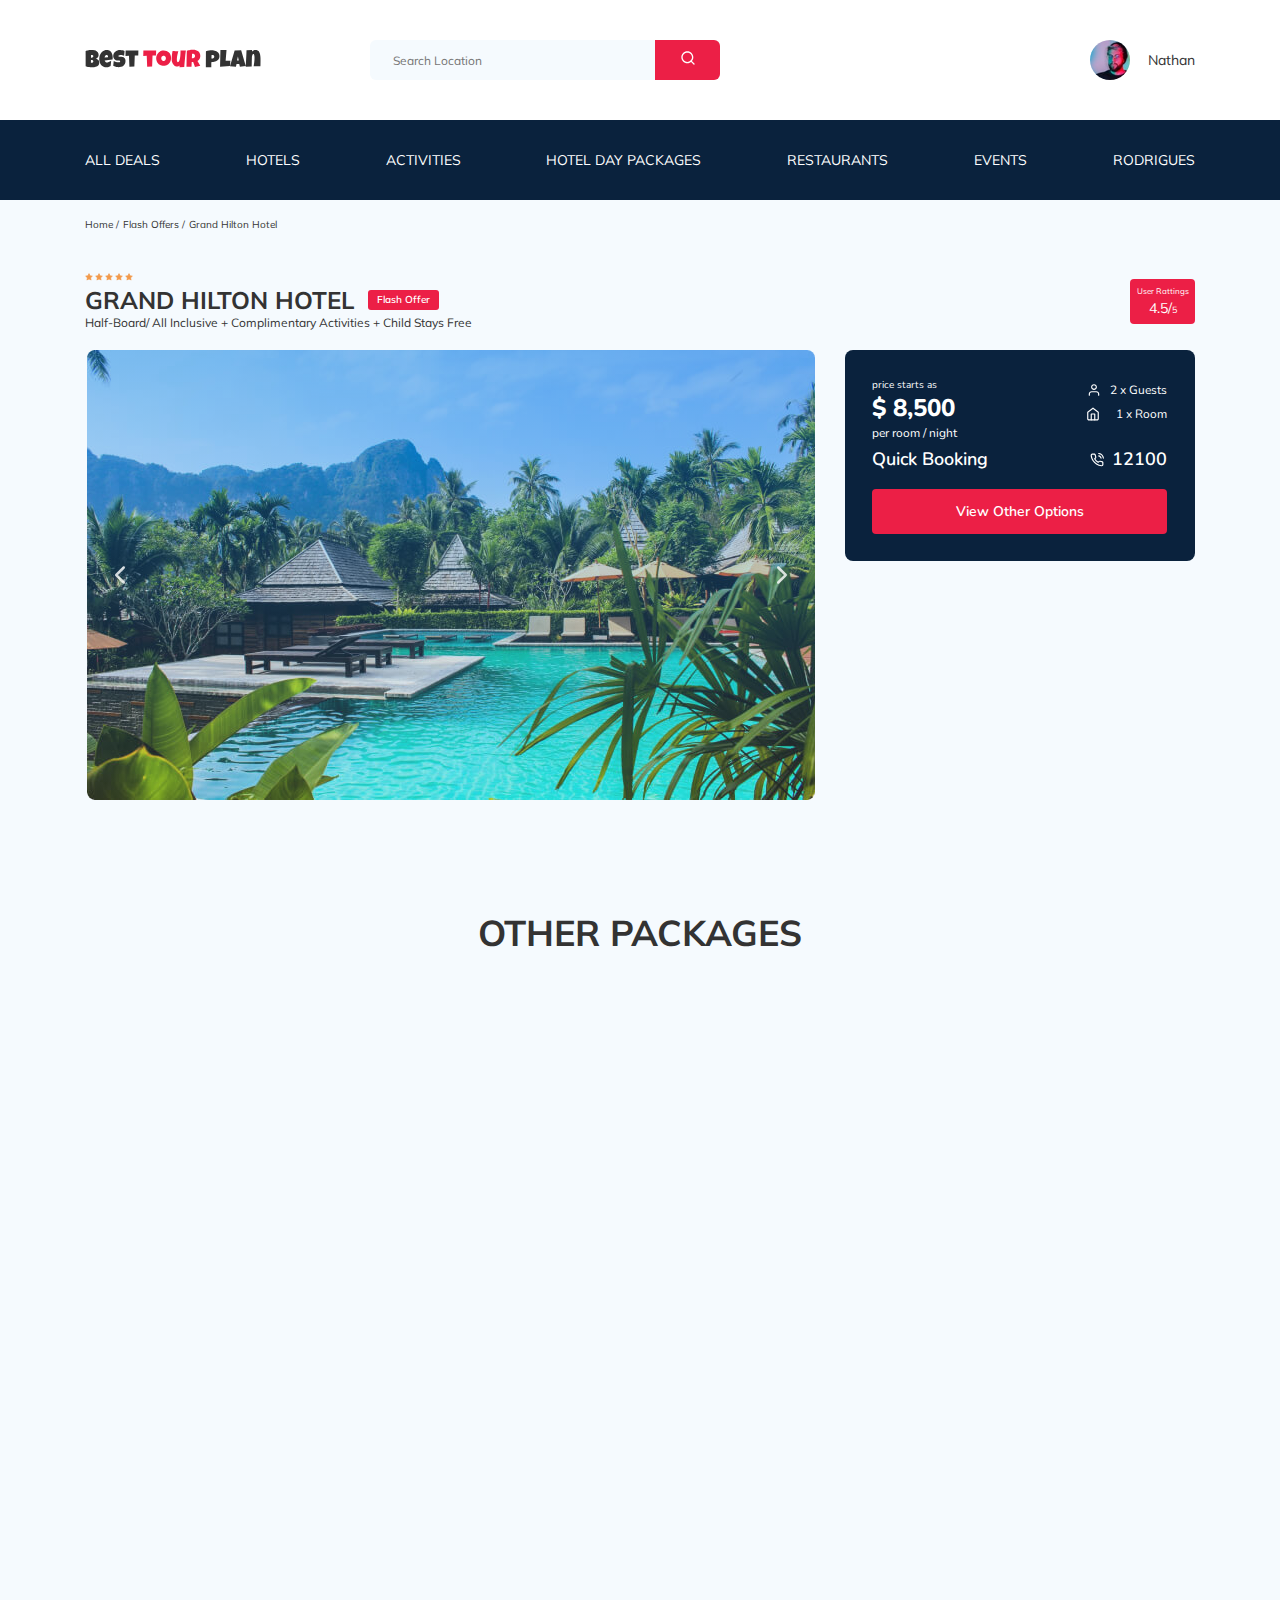
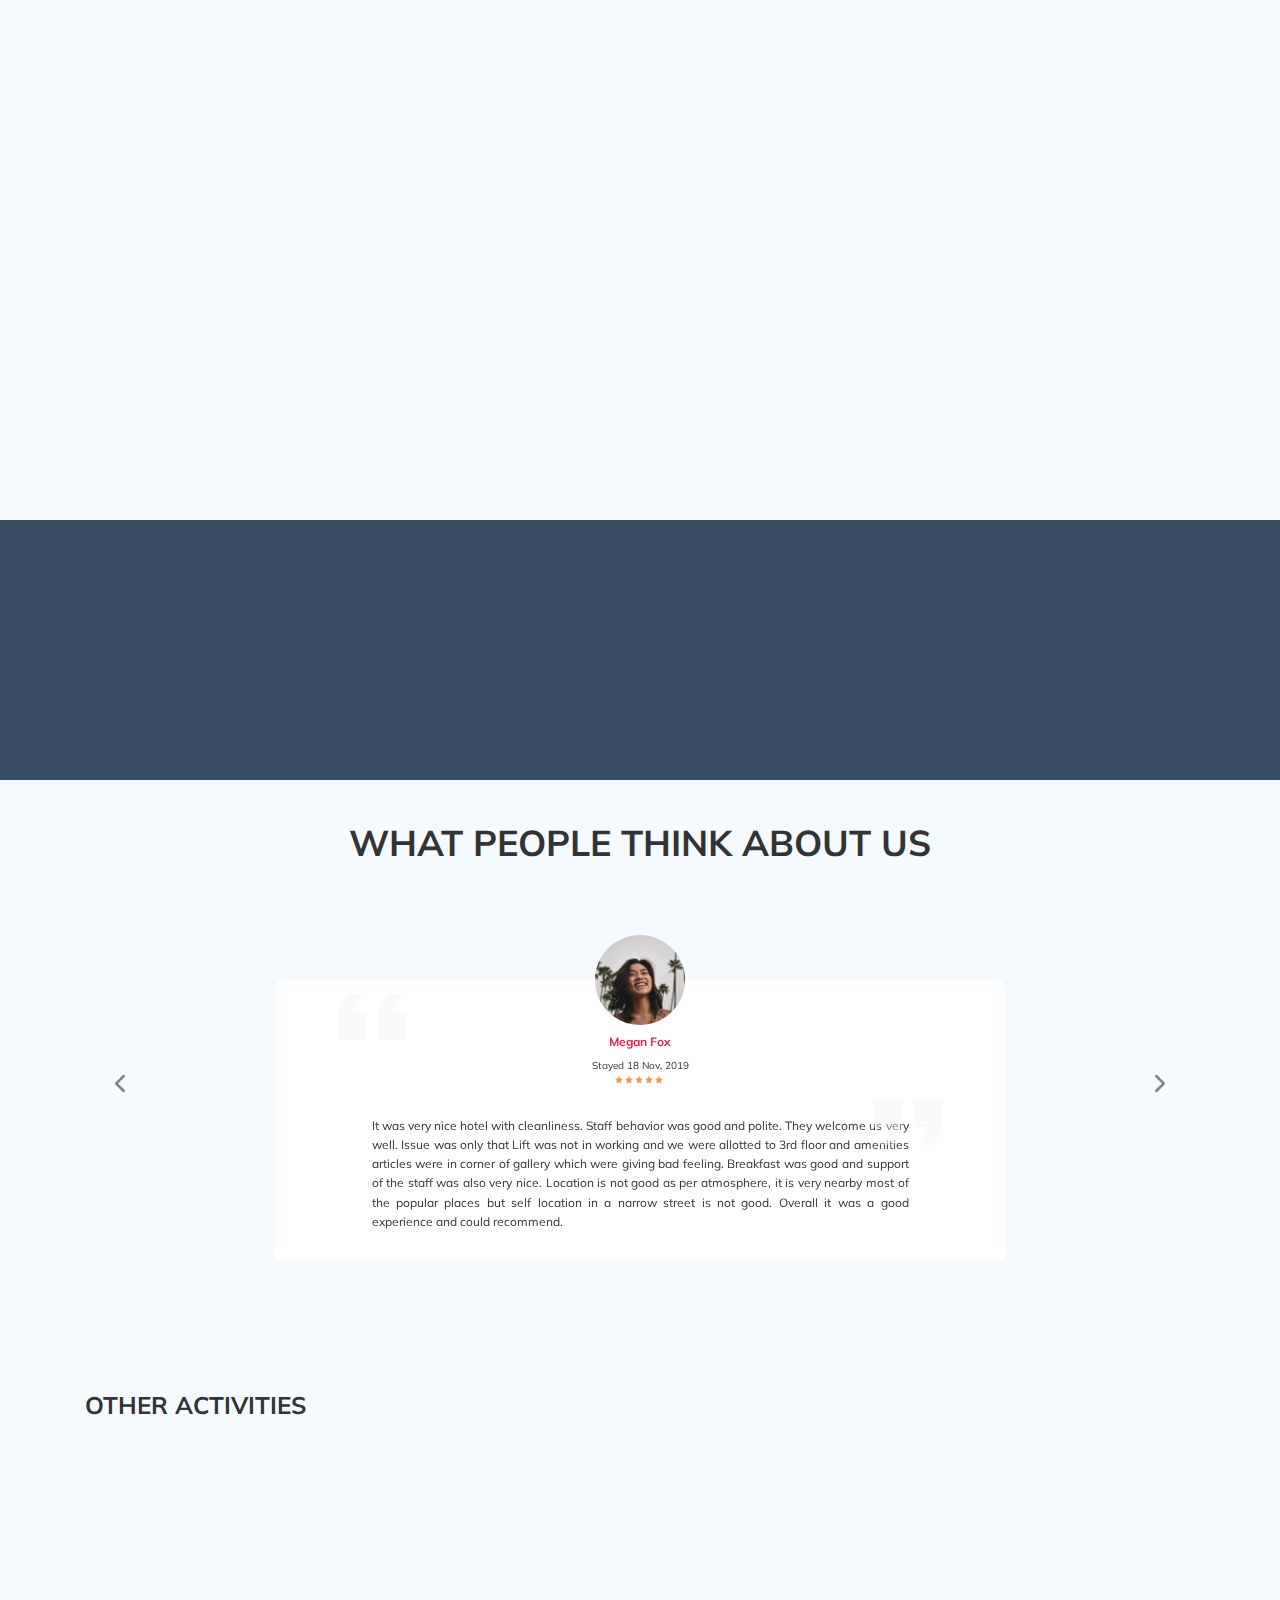
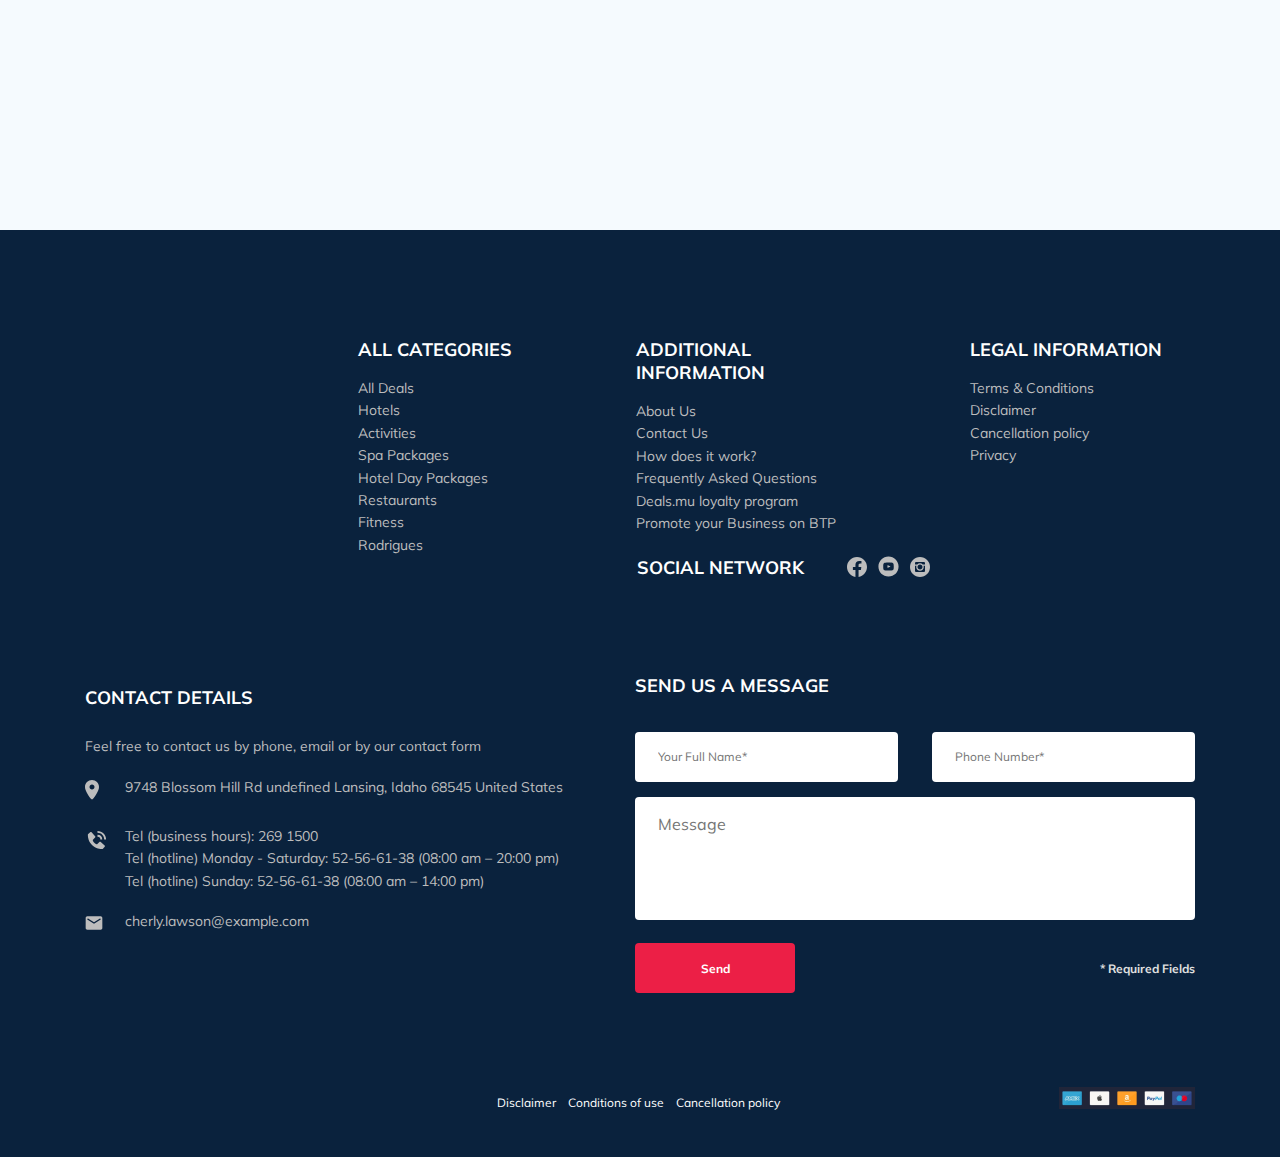
==== commit 5f19f379: "made edits" ====
--- a/index.html
+++ b/index.html
@@ -5,6 +5,8 @@
     <meta http-equiv="X-UA-Compatible" content="IE=edge" />
     <meta name="viewport" content="width=device-width, initial-scale=1.0" />
     <link rel="preconnect" href="https://fonts.gstatic.com" crossorigin />
+    <link rel="preconnect" href="maps.gstatic.com" crossorigin />
+    <link rel="preconnect" href="maps.googleapis.com" crossorigin />
     <link
       rel="preload"
       as="style"
@@ -737,11 +739,31 @@
                   <h3 class="reviews-slider__username">Megan Fox</h3>
                   <span class="reviews-slider__date">Stayed 18 Nov, 2019</span>
                   <div class="reviews-slider__rating">
-                    <img src="src/img/star.svg" alt="star" />
-                    <img src="src/img/star.svg" alt="star" />
-                    <img src="src/img/star.svg" alt="star" />
-                    <img src="src/img/star.svg" alt="star" />
-                    <img src="src/img/star.svg" alt="star" />
+                    <img
+                      class="stars__image"
+                      src="src/img/star.svg"
+                      alt="star"
+                    />
+                    <img
+                      class="stars__image"
+                      src="src/img/star.svg"
+                      alt="star"
+                    />
+                    <img
+                      class="stars__image"
+                      src="src/img/star.svg"
+                      alt="star"
+                    />
+                    <img
+                      class="stars__image"
+                      src="src/img/star.svg"
+                      alt="star"
+                    />
+                    <img
+                      class="stars__image"
+                      src="src/img/star.svg"
+                      alt="star"
+                    />
                   </div>
                   <!-- /.reviews-slider__rating -->
                 </div>
@@ -773,8 +795,16 @@
                   <h3 class="reviews-slider__username">Dyadya Kolya</h3>
                   <span class="reviews-slider__date">Stayed 27 Oct, 2016</span>
                   <div class="reviews-slider__rating">
-                    <img src="src/img/star.svg" alt="star" />
-                    <img src="src/img/star.svg" alt="star" />
+                    <img
+                      class="stars__image"
+                      src="src/img/star.svg"
+                      alt="star"
+                    />
+                    <img
+                      class="stars__image"
+                      src="src/img/star.svg"
+                      alt="star"
+                    />
                   </div>
                   <!-- /.reviews-slider__rating -->
                 </div>
@@ -806,9 +836,21 @@
                   <h3 class="reviews-slider__username">Dyadya Tolya</h3>
                   <span class="reviews-slider__date">Stayed 14 Dec, 2017</span>
                   <div class="reviews-slider__rating">
-                    <img src="src/img/star.svg" alt="star" />
-                    <img src="src/img/star.svg" alt="star" />
-                    <img src="src/img/star.svg" alt="star" />
+                    <img
+                      class="stars__image"
+                      src="src/img/star.svg"
+                      alt="star"
+                    />
+                    <img
+                      class="stars__image"
+                      src="src/img/star.svg"
+                      alt="star"
+                    />
+                    <img
+                      class="stars__image"
+                      src="src/img/star.svg"
+                      alt="star"
+                    />
                   </div>
                   <!-- /.reviews-slider__rating -->
                 </div>
@@ -864,7 +906,7 @@
           </div>
           <!-- /.card -->
           <div
-            class="card activities__card"
+            class="card activities__card activities__card--third"
             data-aos="flip-left"
             data-aos-duration="1000"
             data-aos-delay="400"
@@ -880,7 +922,7 @@
           </div>
           <!-- /.card -->
           <div
-            class="card activities__card"
+            class="card activities__card activities__card--second"
             data-aos="flip-left"
             data-aos-duration="1000"
             data-aos-delay="800"
@@ -896,7 +938,7 @@
           </div>
           <!-- /.card -->
           <div
-            class="card activities__card"
+            class="card activities__card activities__card--fourth"
             data-aos="flip-left"
             data-aos-duration="1000"
             data-aos-delay="1200"
@@ -907,7 +949,9 @@
               alt="The blue marine discovery quest"
               class="card__image"
             />
-            <h3 class="card__title">The blue marine discovery quest</h3>
+            <h3 class="card__title card__title--fourth">
+              The blue marine discovery quest
+            </h3>
             <button data-toggle="modal" class="card-button">Book Now</button>
           </div>
           <!-- /.card -->
@@ -991,13 +1035,28 @@
           <div class="footer__social-network">
             <h3 class="footer__title footer__title--inline">Social Network</h3>
             <div class="footer__social-links">
-              <a href="https://facebook.com" class="footer__link">
+              <a
+                href="https://facebook.com"
+                class="footer__link"
+                target="_blank"
+                rel="nofollow noopener"
+              >
                 <img src="src/img/fb.svg" alt="icon: facebook" />
               </a>
-              <a href="https://youtube.com" class="footer__link">
+              <a
+                href="https://youtube.com"
+                class="footer__link"
+                target="_blank"
+                rel="nofollow noopener"
+              >
                 <img src="src/img/yt.svg" alt="icon: youtube" />
               </a>
-              <a href="https://instagram.com" class="footer__link">
+              <a
+                href="https://instagram.com"
+                class="footer__link"
+                target="_blank"
+                rel="nofollow noopener"
+              >
                 <img src="src/img/inst.svg" alt="icon: instagram" />
               </a>
             </div>
@@ -1050,10 +1109,10 @@
                 </div>
                 <!-- /.footer__icon-wrapper -->
                 Tel (business hours):
-                <a href="tel:2691500" class="footer__link">269 1500</a>
+                <a href="tel:2691500" class="footer__link">269&nbsp;1500</a>
                 <br />
                 Tel (hotline) Monday - Saturday:
-                <a href="tel:52566138" class="footer__link">52-56-61-38</a>
+                <a href="tel:52566138" class="footer__link">52‑56-61-38</a>
                 (08:00 am – 20:00 pm)
                 <br />
                 Tel (hotline) Sunday:
@@ -1106,6 +1165,7 @@
               <textarea
                 class="message footer__message"
                 placeholder="Message"
+                qrw
                 name="message"
               ></textarea>
               <button class="button footer__button" type="submit">Send</button>
@@ -1142,7 +1202,7 @@
         <a href="#" class="modal__close">
           <img src="src/img/close.svg" alt="Icon: CLose" />
         </a>
-        <h3 class="modal__title">Send us a message</h3>
+        <h3 class="modal__title">Booking</h3>
         <form action="send.php" method="POST" class="modal__form form">
           <div class="modal__input-group">
             <input
@@ -1181,8 +1241,11 @@
             placeholder="Message"
             name="message"
           ></textarea>
-          <button class="button modal__button" type="submit">Send</button>
-          <span class="modal__info">* Required Fields</span>
+          <div class="modal__submit">
+            <button class="button modal__button" type="submit">Send</button>
+            <span class="modal__info">* Required Fields</span>
+          </div>
+          <!-- /.modal__submit -->
         </form>
       </div>
       <!-- /.modal__dialog -->
--- a/src/css/style.css
+++ b/src/css/style.css
@@ -1,2 +1,2 @@
-/*! normalize.css v8.0.1 | MIT License | github.com/necolas/normalize.css */html{line-height:1.15;-webkit-text-size-adjust:100%}body{margin:0}main{display:block}h1{font-size:2em;margin:0.67em 0}hr{box-sizing:content-box;height:0;overflow:visible}pre{font-family:monospace, monospace;font-size:1em}a{background-color:transparent}abbr[title]{border-bottom:none;text-decoration:underline;text-decoration:underline dotted}b,strong{font-weight:bolder}code,kbd,samp{font-family:monospace, monospace;font-size:1em}small{font-size:80%}sub,sup{font-size:75%;line-height:0;position:relative;vertical-align:baseline}sub{bottom:-0.25em}sup{top:-0.5em}img{border-style:none}button,input,optgroup,select,textarea{font-family:inherit;font-size:100%;line-height:1.15;margin:0}button,input{overflow:visible}button,select{text-transform:none}button,[type="button"],[type="reset"],[type="submit"]{-webkit-appearance:button}button::-moz-focus-inner,[type="button"]::-moz-focus-inner,[type="reset"]::-moz-focus-inner,[type="submit"]::-moz-focus-inner{border-style:none;padding:0}button:-moz-focusring,[type="button"]:-moz-focusring,[type="reset"]:-moz-focusring,[type="submit"]:-moz-focusring{outline:1px dotted ButtonText}fieldset{padding:0.35em 0.75em 0.625em}legend{box-sizing:border-box;color:inherit;display:table;max-width:100%;padding:0;white-space:normal}progress{vertical-align:baseline}textarea{overflow:auto}[type="checkbox"],[type="radio"]{box-sizing:border-box;padding:0}[type="number"]::-webkit-inner-spin-button,[type="number"]::-webkit-outer-spin-button{height:auto}[type="search"]{-webkit-appearance:textfield;outline-offset:-2px}[type="search"]::-webkit-search-decoration{-webkit-appearance:none}::-webkit-file-upload-button{-webkit-appearance:button;font:inherit}details{display:block}summary{display:list-item}template{display:none}[hidden]{display:none}*{box-sizing:border-box}body{font-family:'Mulish', sans-serif;background-color:#F5FAFE;color:#333}.container{max-width:1110px;margin:auto}img{max-width:100%}a:hover{color:#EC1F46}button:hover{opacity:0.7}.input{background-color:#fff;border-radius:4px;padding:0 23px;height:50px}input{outline:none;border:none}textarea input{outline:none;border:none}.message{width:539px;height:123px;background-color:#fff;border-radius:4px;padding:18px 23px;border:none}.button{min-width:160px;min-height:50px;padding:17.5px 65.5px;font-weight:700;font-size:12px;line-height:15px;color:#fff;background-color:#EC1F46;border:none;border-radius:4px;outline:none;cursor:pointer}.invalid{color:#EC1F46;border-bottom:1px solid #EC1F46}.navbar{background-color:#fff}.navbar-top{display:flex;align-items:center;justify-content:space-between;padding-top:40px;padding-bottom:40px}.navbar-top__menu-button{display:none}.navbar__search{margin-right:auto;margin-left:108px}.navbar-bottom{background-color:#0A223D}.navbar-menu{list-style-type:none;margin:0;padding:30.4px 0;display:flex;align-items:center;justify-content:space-between;color:#fff}.navbar-menu__link{color:inherit;text-decoration:none;text-transform:uppercase;font-size:14px;line-height:18px}.navbar-menu__item--mobile_visible{display:none}.logo{width:177px}.search{display:flex;position:relative;overflow:hidden;border-radius:6px;height:40px}.search__input{width:350px;height:100%;padding-left:23px;padding-right:75px;background-color:#F5FAFE;border:none;font-size:12px;line-height:15px;color:#333}.search__button{position:absolute;top:0;right:0;height:100%;width:65px;border:none;background-color:#EC1F46;cursor:pointer}.user{display:flex;align-items:center;text-decoration:none}.user__avatar{width:40px;height:40px;border-radius:50%;object-fit:cover}.user__name{margin-left:18px;font-size:14px;line-height:18px;color:#333}.breadcrumb-list{display:flex;align-items:center;padding:18px 0 19px 0;margin:0;list-style-type:none}.breadcrumb-list__item{font-size:10px;line-height:13px}.breadcrumb-list__item:not(:last-child)::after{content:'/';margin-right:4px}.breadcrumb-list__link{text-decoration:none;color:inherit}.hotel{padding-top:23px;padding-bottom:70px}.hotel-info{display:flex;align-items:center;justify-content:space-between;padding-bottom:15px}.hotel-info__offer{margin-left:14px;margin-top:4px}.hotel-info__name{margin-left:0;margin-top:0}.hotel-info__description{margin-top:0;margin-bottom:5px}.hotel-info__rating{margin-bottom:4px}.hotel__slider{margin-right:30px}.hotel-name{font-size:24px;line-height:30px;text-transform:uppercase;font-weight:700;margin-top:4px;margin-bottom:0}.hotel-wrapper{display:flex;flex-wrap:wrap;align-items:center}.hotel-description{font-size:12px;line-height:15px}.hotel-grid{display:flex;justify-content:space-between}.hotel-right{display:flex;flex-direction:column;justify-content:space-between}.hotel-slider{width:728px;height:450px}.hotel-slider__item{width:100%;height:100%;border-radius:8px;overflow:hidden}.hotel-slider__item:after{content:'';position:absolute;width:100%;height:100%;top:0;bottom:0;left:0;right:0;background:linear-gradient(180deg, rgba(0,122,223,0.48) 0%, rgba(255,255,255,0.128) 100%);z-index:10}.hotel-slider__button{position:absolute;z-index:50;top:50%;transform:translateY(-50%);width:30px;height:30px;border:none;outline:none;color:transparent;cursor:pointer;background-repeat:no-repeat;background-position:center;background-size:10px;background-color:transparent}.hotel-slider__button--next{right:18px;background-image:url(../img/arrow-next.svg)}.hotel-slider__button--prev{left:18px;background-image:url(../img/arrow-prev.svg)}.hotel__info-mainpage{margin-top:20px;background-color:#EC1F46;overflow:hidden;outline:none;border:none;width:190px;height:45px;border-radius:4px;cursor:pointer;color:#fff;font-weight:700;font-size:14px;line-height:22px;text-decoration:none}.hotel__info-mainpage:hover{color:#fff}.stars{display:flex;flex-basis:100%}.stars__image{margin-right:2px}.offer{font-size:10px;line-height:12px;font-weight:600;padding:4px 9px;background-color:#EC1F46;border-radius:3px;color:#fff}.rating{max-width:65px;min-height:45px;text-align:center;color:#fff;background-color:#EC1F46;border-radius:4px}.rating__text{font-size:8px;line-height:10px}.rating__counter{font-size:14px;line-height:18px}.rating__counter--max{font-size:9px}.booking{background-color:#0A223D;color:#fff;font-family:Nunito;border-radius:8px;width:350px;min-height:210px;padding:28px;padding-bottom:27px;padding-left:27px}.booking__info{display:flex;justify-content:space-between;margin-bottom:6.6px}.booking__price{display:flex;flex-direction:column}.booking__start{font-size:10px;line-height:14px}.booking__pricetag{font-weight:800;font-size:24px;line-height:33px}.booking__per-room{font-size:12px;line-height:16px}.booking__room{margin-top:4px}.booking__text{display:flex;align-items:center;justify-content:space-between;margin-bottom:8px;min-width:80px;font-size:12px;line-height:16px}.booking__description{margin-left:9px}.booking__call-center{display:flex;justify-content:space-between;align-items:center;margin-bottom:17px}.booking__heading{font-weight:600;font-size:18px;line-height:25px}.booking__number{display:flex;align-items:center;justify-content:space-between;color:inherit;text-decoration:none;font-weight:600;font-size:18px;line-height:25px}.booking__num{margin-left:8px}.booking__button{width:100%;min-height:45px;font-weight:600;font-size:14px;line-height:19px;border-radius:4px;background-color:#EC1F46;color:#fff;border:none;outline:none;cursor:pointer}.map{border-radius:10px;width:347px;height:213px;overflow:hidden}.packages{padding:40px 0 70px 0;display:flex;justify-content:center}.packages__offer-main{position:absolute;top:25px;left:0;padding:8px 21px 7px 11px;text-align:left;border-radius:0 4px 4px 0;z-index:2;background-color:#EC1F46;color:#fff;font-weight:600;font-size:12px;line-height:15px}.packages__offer-secondary{position:absolute;top:25px;left:0;padding:4px 9px;border-radius:0 4px 4px 0;z-index:2;background-color:#EC1F46;color:#fff;font-weight:600;font-size:8px;line-height:10px}.packages__title{text-align:center;margin:0;margin-bottom:65px;font-weight:700;font-size:36px;line-height:45px;text-transform:uppercase}.packages-wrapper{display:grid;width:1110px;grid-template:500px 500px / 1fr 1fr 1fr;grid-template-areas:"first first second" "third fourth fifth";row-gap:30px;column-gap:30px}.packages-wrapper__main{position:relative}.packages-wrapper__main--first{grid-area:first}.packages-wrapper__secondary{position:relative}.packages-wrapper__secondary--second{grid-area:second}.packages-wrapper__secondary--third{grid-area:third}.packages-wrapper__secondary--fourth{grid-area:fourth}.packages-wrapper__secondary--fifth{grid-area:fifth}.main{display:flex;border-radius:8px;overflow:hidden}.main__image{min-width:366px;max-width:366px;height:500px;object-fit:cover}.main-booking{background-color:#0A223D;color:#fff;padding:46px 21px 30px 43px}.main-booking__button{font-weight:600;font-size:13px;line-height:16px;color:#fff;border:none;background-color:#EC1F46;border-radius:4px;cursor:pointer;outline:none;padding:11px 28px;margin-bottom:-3px}.main-booking__title{margin-top:6px;margin-bottom:27px;font-weight:700;font-size:18px;line-height:23px}.main-booking__info{font-weight:400;font-size:14px;line-height:160.6%;margin-bottom:45px}.main-booking__room{display:flex;flex-direction:column;justify-content:space-between;margin-bottom:25px}.main-booking__icon{width:14px;height:14px;margin-right:15px}.main-booking__text{display:flex;align-items:center;font-weight:400;font-size:12px;line-height:15px;margin-bottom:11px}.main-booking__order{display:flex;justify-content:space-between;align-items:flex-end}.main-booking__price{display:flex;flex-direction:column;justify-content:space-between}.main-booking__value--old{font-weight:400;font-size:14px;line-height:18px;text-decoration-line:line-through;margin-bottom:7px}.main-booking__value--new{font-weight:700;font-size:24px;line-height:30px}.secondary{display:flex;border-radius:8px;flex-direction:column;overflow:hidden}.secondary__image{min-width:350px;max-width:350px;height:250px;object-fit:cover}.secondary-booking{min-height:250px;background-color:#0A223D;color:#fff;padding:12px 21px 25px 32px}.secondary-booking__button{font-weight:600;font-size:13px;line-height:16px;color:#fff;border:none;background-color:#EC1F46;border-radius:4px;cursor:pointer;outline:none;padding:11.5px 28px;margin-bottom:-4px}.secondary-booking__wrapper{margin-bottom:17px}.secondary-booking__title{margin-bottom:22px;font-weight:700;font-size:18px;line-height:23px}.secondary-booking__room{display:flex;flex-direction:column;justify-content:space-between}.secondary-booking__icon{width:14px;height:14px;margin-right:15px}.secondary-booking__text{display:flex;align-items:center;font-weight:400;font-size:12px;line-height:15px;margin-bottom:10px}.secondary-booking__order{display:flex;justify-content:space-between;align-items:flex-end}.secondary-booking__price{display:flex;flex-direction:column;justify-content:space-between}.secondary-booking__value--old{font-weight:400;font-size:14px;line-height:18px;text-decoration-line:line-through;margin-bottom:4px}.secondary-booking__value--new{font-weight:700;font-size:24px;line-height:30px}.stars__image--packages{width:6px;height:6px;margin-right:4px}.newsletter{position:relative;padding:98px 0 87px 0;background-repeat:no-repeat;background-size:cover;background-position:center}.newsletter::before{content:'';position:absolute;top:0;left:0;right:0;bottom:0;width:100%;height:100%;background-color:rgba(10,34,61,0.8)}.newsletter-wrapper{display:flex;align-items:center;justify-content:space-between;position:relative;max-width:731px;margin:auto}.newsletter-title{color:#fff;font-weight:300;font-size:24px;line-height:30px;margin:0}.newsletter-title__strong{display:block;font-weight:600;font-size:36px;line-height:45px;text-transform:uppercase}.subscribe{position:relative;width:350px;height:55px;border-radius:4px}.subscribe__input{width:100%;height:100%;border:none;padding-left:33px;padding-right:75px;font-weight:300;font-size:14px;line-height:18px;color:#BDBDBD;border-radius:4px}.subscribe__button{position:absolute;display:flex;align-items:center;justify-content:center;right:0;top:0;min-width:65px;max-width:65px;height:100%;border:none;outline:none;background-color:#EC1F46;color:#fff;overflow:hidden;font-size:12px;line-height:15px;cursor:pointer;border-radius:0px 4px 4px 0px}.reviews{padding:40px 0 73px 0}.reviews__title{font-weight:700;font-size:36px;line-height:45px;text-align:center;text-transform:uppercase;margin-top:0;margin-bottom:70px}.reviews-slider__item{position:relative;display:flex;flex-direction:column;align-items:center;max-width:730px;margin:45px auto 0;background-color:#fff;border-radius:8px;padding:0 62px 30px}.reviews-slider__item:before{content:'';position:absolute;left:62px;top:13px;width:70px;height:47px;background-image:url(../img/quote-left.svg);background-repeat:no-repeat}.reviews-slider__item:after{content:'';position:absolute;right:62px;top:118px;width:70px;height:47px;background-image:url(../img/quote-right.svg);background-repeat:no-repeat}.reviews-slider__button{position:absolute;top:45%;transform:translateY(-45%);width:30px;height:30px;background-repeat:no-repeat;background-size:10px;background-position:center;border:none;overflow:hidden;outline:none;background-color:transparent;cursor:pointer;z-index:99}.reviews-slider__button--prev{background-image:url(../img/arrow-prev-secondary.svg);left:20px}.reviews-slider__button--next{background-image:url(../img/arrow-next-secondary.svg);right:20px}.reviews-slider__profile{display:flex;flex-direction:column;align-items:center;margin-top:-45px;margin-bottom:32px}.reviews-slider__avatar{width:90px;height:90px;border-radius:50%;object-fit:cover;margin-bottom:9px}.reviews-slider__username{font-weight:700;font-size:12px;line-height:15px;color:#EC1F46;margin-top:0;margin-bottom:10px}.reviews-slider__date{font-size:10px;line-height:13px;margin-bottom:4px}.reviews-slider__rating{display:flex;align-items:center}.reviews-slider__text{max-width:537px;font-size:12px;line-height:160%;text-align:justify;margin:auto}.activities{padding:56px 0 98px 0}.activities__title{font-weight:700;font-size:24px;line-height:30px;text-transform:uppercase;margin-top:0;margin-bottom:57px}.activities-wrapper{display:flex;justify-content:space-between}.card{position:relative;display:flex;flex-direction:column;align-items:flex-start;padding:24px 26px;width:255px;height:255px;border-radius:6px;overflow:hidden}.card::before{content:'';position:absolute;left:0;top:0;right:0;bottom:0;z-index:-1;background:linear-gradient(179.83deg, rgba(196,196,196,0) 35.34%, #0A223D 99.85%)}.card__image{width:100%;height:100%;position:absolute;left:0;top:0;right:0;bottom:0;z-index:-2;object-fit:cover}.card__title{margin-top:auto;margin-bottom:18px;max-width:200px;font-weight:700;font-size:16px;line-height:20px;color:#fff}.card-button{font-weight:600;font-size:12px;line-height:16px;color:#fff;padding:7px 21px;border:none;background-color:#EC1F46;border-radius:4px;cursor:pointer;outline:none}.footer{background-color:#0A223D;color:#fff;padding-top:108px;padding-bottom:46px}.footer-wrapper{display:grid;grid-template-columns:repeat(4, minmax(min-content, 1fr));grid-gap:20px;grid-row-gap:19px;grid-auto-rows:minmax(40px, min-content);align-items:start;padding-bottom:99px}.footer__logo{width:153px;grid-row:1 / 3;display:flex;align-self:stretch}.footer__categories{grid-row:1 / 4}.footer__social-links{display:flex;align-items:center;min-width:83px;justify-content:space-between}.footer__social-network{display:flex;align-items:start;grid-row:2 / 4;grid-column:span 2;padding-left:7px}.footer__additional{margin-bottom:3px;padding-left:6px}.footer__legal{padding-left:67px}.footer__contact-details{grid-column:span 2}.footer__contact-form{grid-column:span 2;padding-left:5px}.footer__form{display:flex;align-items:center;justify-content:space-between;flex-wrap:wrap}.footer__ul{padding:0;margin:0;list-style-type:none;font-size:14px;line-height:160%}.footer__title{font-weight:700;font-size:18px;line-height:23px;margin:0 0 16px 0;text-transform:uppercase}.footer__title--mb-3{padding-top:12px;margin-bottom:28px}.footer__title-contact{margin-bottom:35px}.footer__title--inline{margin:0 43px 0 0}.footer__item{display:flex;align-content:flex-start;font-weight:400;font-size:14px;line-height:160%;color:#BDBDBD}.footer__item--mb-2{margin-bottom:18px;display:-webkit-box}.footer__icon-wrapper{min-width:40px;max-width:40px;padding-top:4px}.footer__text{color:#BDBDBD;margin-bottom:22px;font-size:13.8px;line-height:17px}.footer__link{text-decoration:none;color:inherit}.footer__link-phone{white-space:nowrap;display:inline;height:10px}.footer__input{width:100%;position:relative}.footer__input-group{margin-bottom:15px;flex-basis:47%;position:relative}.footer__message{flex-basis:100%;margin-bottom:23px;resize:none}.footer__info{font-weight:700;font-size:12px;line-height:15px;color:#E0E0E0}.footer__disclaimer{display:grid;grid-template-columns:repeat(3, 1fr)}.footer__links{grid-column:2 / 3;column-gap:50px;justify-content:center;padding-left:42px}.footer__links-disclaimer{font-size:12px;line-height:15px;justify-self:center;margin-right:9px}.footer__payments{grid-column:3 / 4;justify-self:end;margin-top:-5px}.footer label{position:absolute;font-size:13px;border-bottom:none;bottom:-14px;left:0}.modal__overlay{position:fixed;top:0;left:0;right:0;bottom:0;background-color:rgba(0,143,223,0.39);z-index:102;visibility:hidden;opacity:0;transition:opacity 0.2s}.modal__overlay--visible{visibility:visible;opacity:1}.modal__dialog{position:fixed;top:50%;left:50%;max-width:478px;padding:33px 88px;background-color:#0A223D;color:#fff;border-radius:8px;z-index:103;transform:translate(-50%, -50%);visibility:hidden;opacity:0;transition:opacity 0.5s}.modal__dialog--visible{visibility:visible;opacity:1;height:80%;max-height:510px;overflow:auto;scrollbar-display:none}.modal__dialog--visible::-webkit-scrollbar{width:15px}.modal__dialog--visible::-webkit-scrollbar-track{height:104%;border-radius:50%}.modal__dialog--visible::-webkit-scrollbar-thumb{border-radius:8px;background:linear-gradient(180deg, #0A223D, #EC1F46)}.modal__title{font-weight:700;font-size:18px;line-height:23px;margin-bottom:15px;text-transform:uppercase;text-align:center;margin-top:0;margin-bottom:0}.modal__close{position:absolute;right:18px;top:17px;text-decoration:none;cursor:pointer}.modal__input{width:100%;position:relative}.modal__input-group{position:relative;width:100%;height:50px;margin-top:15px}.modal__message{width:100%;min-height:123px;margin-top:15px;resize:none}.modal__button{margin-top:15px}.modal__info{font-weight:700;font-size:12px;line-height:15px;color:#E0E0E0}.modal label{position:absolute;font-size:13px;border-bottom:none;bottom:-14px;left:0}@media (max-width: 1200px){.container{max-width:960px}.hotel-slider{width:590px}.hotel-slider__image{width:100%;height:100%;object-fit:cover}.packages-wrapper{width:960px}.main__image{min-width:266px;max-width:266px}.card{width:230px;height:230px}.footer__input{flex-basis:100%}}@media (max-width: 992px){a:hover{color:inherit}button:hover{opacity:1}.container,.newsletter-wrapper{max-width:700px}.packages-wrapper{max-width:700px;grid-template:500px 500px 500px / 1fr 1fr;grid-template-areas:"first first" "second third" "fourth fifth"}.main__image{min-width:350px;max-width:350px}.logo{width:132px}.navbar-top{padding-top:30px;padding-bottom:30px}.navbar__search{margin-left:47.25px;margin-right:73px}.navbar-menu{padding:22px 13.5px}.navbar-menu__link{font-size:12px;line-height:15px}.search__input{width:340px}.hotel{padding-bottom:60px}.hotel-grid{flex-direction:column}.hotel__slider{margin-bottom:30px}.hotel-right{flex-direction:row}.hotel-slider{width:100%}.booking{padding:28px 22px;width:340px;height:210px}.map{width:340px;height:210px}.reviews-slider__item{max-width:580px}.reviews-slider__button{top:50%;transform:translateY(-50%)}.reviews-slider__button--prev{left:0px}.reviews-slider__button--next{right:0px}.reviews__title{font-size:30px;line-height:38px;margin-bottom:51px}.newsletter{padding:92px 0 93px 0}.activities{padding-top:45px;padding-bottom:51px}.activities-wrapper{flex-wrap:wrap}.activities__card{margin-bottom:20px}.card{width:340px;height:255px}.footer{padding-top:73px}.footer-wrapper{grid-template-columns:repeat(12, 1fr);grid-row-gap:44px;grid-column-gap:27px;padding-bottom:59px}.footer__logo{width:95px}.footer__input-group{flex-basis:44%;margin-right:28px}.footer__logo{grid-row:1 / 2;grid-column:span 2}.footer__social-network{grid-row:1 / 2;grid-column:span 7;align-self:center;justify-self:center;padding-top:13px;padding-left:22px}.footer__categories{grid-row:2 / 3;grid-column:span 3}.footer__additional{grid-column:span 5;padding:0;padding-left:18px}.footer__legal{grid-column:span 4;padding:0;padding-left:14px}.footer__contact-details{grid-column:span 10;grid-row:3;padding-top:10px}.footer__contact-form{grid-column:span 10;grid-row:4;padding:0}.footer__title{margin-bottom:18px;padding-top:5px}.footer__title--mb-3{margin-bottom:26px;padding-top:4px;padding-top:9px}.footer__title--inline{margin-bottom:0;padding-top:0}.footer__title-contact{padding-top:0;margin-bottom:36px;margin-top:-5px}.footer__icon{margin-left:3px}.footer__icon-wrapper{margin-right:6px}.footer__icon-map{padding-left:6px}.footer__info{justify-self:end;text-align:end;width:65%}.footer__links{grid-column:1 / 3;padding:0}.footer__text{margin-bottom:23px}.footer__form{justify-content:start}.footer__message{flex-basis:93%}.modal__dialog{padding:20px 60px}}@media (max-width: 767px){.container{max-width:576px;width:92%}body{padding-top:78px}.packages-wrapper{max-width:576px}.main__image{min-width:285px;max-width:285px}.main-booking__info{font-size:14px;line-height:18px;margin-bottom:25px}.navbar-bottom{display:none;position:fixed;bottom:0;right:0;left:0;top:73px;padding-top:30px}.navbar-bottom--visible{display:block;overflow:scroll}.navbar--mobile-fixed{position:fixed;left:0;top:0;right:0;z-index:99}.navbar__user--mobile_hidden,.navbar__search--mobile_hidden{display:none}.navbar__user--mobile_visible,.navbar__search--mobile_visible{display:flex;margin:0}.navbar__user{flex-direction:column;justify-content:center}.navbar-menu{flex-direction:column}.navbar-menu__item{margin-bottom:20px}.navbar-menu__item--mobile_visible{display:flex;justify-content:center;max-width:85%}.user__name--light{color:#fff;margin-left:0;margin-top:10px}.menu-button{width:16px;height:11px;padding:0;display:flex;align-items:center;justify-content:space-between;flex-direction:column;border:none;background-color:#fff;cursor:pointer}.menu-button__line{width:16px;height:1px;background-color:#333}.stars{flex-basis:auto}.hotel-name{flex-basis:100%}.hotel-wrapper{justify-content:space-between}.hotel-info__text{width:100%}.hotel-info__name{margin-top:10px;margin-bottom:0}.hotel-info__rating{display:none}.hotel-info__offer{order:-1;margin-left:0}.hotel-right{flex-direction:column;min-height:450px}.hotel-slider{height:350px}.hotel-slider__button--next{right:10px}.hotel-slider__button--prev{left:10px}.booking{width:100%}.map{width:100%;height:210px}.newsletter-wrapper{flex-direction:column;max-width:576px;width:92%;align-items:flex-start}.reviews__title{font-size:18px;line-height:23px}.reviews-slider__item{padding:0 30px 30px}.reviews-slider__item:after,.reviews-slider__item:before{display:none}.reviews-slider__button{top:32px}.reviews-slider__button--prev{left:50%;margin-left:-85px;transform:translate(-50%, 0)}.reviews-slider__button--next{right:50%;margin-right:-85px;transform:translate(50%, 0)}.card{width:49%}.footer__input-group{flex-basis:93%}.modal__dialog{padding:20px 40px;width:80%}.modal__title{margin-top:0}.modal__input{font-size:12px;line-height:16px}.modal__message{min-height:95px;height:95px}.modal__button{min-height:30px;min-width:90px;padding:14px 40px;margin-right:8px}}@media (max-width: 576px){.navbar--mobile-fixed{max-width:100vw}.container{max-width:90%}.packages__title{margin-bottom:45px;font-size:28px;line-height:50px}.packages-wrapper{max-width:100%;grid-template:repeat(5, 500px)/repeat(5, 100%);grid-template-areas:"first" "second" "third" "fourth" "fifth";column-gap:0px}.packages__offer-main{top:30px;padding:4px 9px;font-size:8px;line-height:10px}.navbar-bottom--visible{padding-top:9px}.search__input{margin-bottom:25px}.main{flex-direction:column;border-radius:8px}.main__image{min-width:100%;max-width:100%;height:50%}.main-booking{padding:30px 21px 25px 32px;height:50%}.main-booking__title{margin-bottom:15px}.main-booking__info{display:none}.main-booking__room{display:flex;flex-direction:column;justify-content:space-between;margin-bottom:24px}.main-booking__icon{width:14px;height:14px;margin-right:15px}.main-booking__text{display:flex;align-items:center;font-weight:400;font-size:12px;line-height:15px;margin-bottom:0}.main-booking__order{display:flex;justify-content:space-between;align-items:flex-end}.main-booking__price{display:flex;flex-direction:column;justify-content:space-between}.main-booking__value--old{font-weight:400;font-size:14px;line-height:18px;text-decoration-line:line-through}.main-booking__value--new{font-weight:700;font-size:24px;line-height:30px}.secondary__image{min-width:100%;max-width:100%;height:50%}.secondary-booking{height:50%}.logo{width:99px}.navbar-top{padding-top:28px;padding-bottom:29px}.hotel{padding-top:0px;padding-bottom:40px}.hotel-info{padding-bottom:38px}.hotel-info__description{margin:0}.hotel-right{min-height:403px;padding-bottom:0px}.hotel__slider{margin-bottom:20px}.hotel-slider{height:180px}.map{height:173px}.stars{padding:4px 15px 0 0}.newsletter{padding:76px 20px 83px 20px}.newsletter__subscribe{width:280px}.newsletter-wrapper{margin:0}.newsletter__title{font-weight:300;font-size:20px;line-height:25px;margin-bottom:37px}.newsletter-title__strong{margin-top:5px;font-weight:600;font-size:30px;line-height:38px}.subscribe__input{padding-left:20px}.reviews{padding-bottom:40px}.reviews__title{width:245px;margin:auto;margin-bottom:42px}.reviews-slider__profile{margin-bottom:33px}.reviews-slider__button{top:30px}.reviews-slider__button--prev{left:46%;transform:translate(-45%, 0)}.reviews-slider__button--next{right:49%;transform:translate(45%, 0)}.reviews-slider__text{text-align:left}.activities{padding-top:55px}.activities__title{margin-bottom:36px;font-size:18px;line-height:23px}.card{width:100%}.footer{padding-top:69px;padding-bottom:21pxg}.footer-wrapper{grid-template-columns:1fr;grid-row-gap:26px;padding-left:4px;padding-bottom:27px}.footer__logo{grid-row:1;grid-column:1;width:95px;margin-top:-2px}.footer__input-group{margin-right:0;flex-basis:100%}.footer__title{margin-bottom:16px;padding-top:1px}.footer__title--inline{margin-bottom:22px;padding-top:3px}.footer__title-categories{margin-bottom:24px}.footer__title--mb-3{margin-bottom:25px}.footer__title-contact{padding-top:11px;margin-bottom:15px}.footer__social-network{max-width:240px;padding:0;padding-top:10px;justify-self:start;flex-wrap:wrap;grid-row:2;grid-column:1}.footer__additional{grid-row:4;grid-column:1}.footer__categories{grid-row:5;grid-column:1}.footer__legal{grid-row:3;grid-column:1;padding-left:0}.footer__additional{padding-left:0}.footer__contact-details{max-width:253px;grid-row:6;grid-column:1}.footer__contact-form{grid-row:7;grid-column:1;width:280px}.footer__text{font-size:14px;line-height:160%;margin-bottom:19px}.footer__icon{margin-top:2px;margin-left:1px}.footer__icon-wrapper{min-width:30px;max-width:30px;margin:0}.footer__icon-map{padding-left:2px}.footer__message{margin-bottom:17.5px}.footer__button{order:2}.footer__info{width:100%;margin-bottom:15px}.footer__disclaimer{grid-template-columns:1fr}.footer__links{grid-row:1;grid-column:1;margin-bottom:6px}.footer__links-disclaimer{font-size:12px;margin-right:7px}.footer__payments{grid-row:2;grid-column:1;justify-self:start;margin-top:3px;padding-left:3px}.footer__item--mb-2{margin-bottom:23px}.footer__item-group{margin-right:0}.footer__message{flex-basis:100%}.footer__info{text-align:left}.modal__dialog{padding:20px 30px;width:95%}.modal__title{margin-top:0;font-size:14px}.modal__input{font-size:14px;line-height:16px}.modal__message{min-height:95px;height:95px}.modal__button{min-height:30px;min-width:90px;padding:14px 40px;margin-right:8px}}
+/*! normalize.css v8.0.1 | MIT License | github.com/necolas/normalize.css */html{line-height:1.15;-webkit-text-size-adjust:100%}body{margin:0}main{display:block}h1{font-size:2em;margin:0.67em 0}hr{box-sizing:content-box;height:0;overflow:visible}pre{font-family:monospace, monospace;font-size:1em}a{background-color:transparent}abbr[title]{border-bottom:none;text-decoration:underline;text-decoration:underline dotted}b,strong{font-weight:bolder}code,kbd,samp{font-family:monospace, monospace;font-size:1em}small{font-size:80%}sub,sup{font-size:75%;line-height:0;position:relative;vertical-align:baseline}sub{bottom:-0.25em}sup{top:-0.5em}img{border-style:none}button,input,optgroup,select,textarea{font-family:inherit;font-size:100%;line-height:1.15;margin:0}button,input{overflow:visible}button,select{text-transform:none}button,[type="button"],[type="reset"],[type="submit"]{-webkit-appearance:button}button::-moz-focus-inner,[type="button"]::-moz-focus-inner,[type="reset"]::-moz-focus-inner,[type="submit"]::-moz-focus-inner{border-style:none;padding:0}button:-moz-focusring,[type="button"]:-moz-focusring,[type="reset"]:-moz-focusring,[type="submit"]:-moz-focusring{outline:1px dotted ButtonText}fieldset{padding:0.35em 0.75em 0.625em}legend{box-sizing:border-box;color:inherit;display:table;max-width:100%;padding:0;white-space:normal}progress{vertical-align:baseline}textarea{overflow:auto}[type="checkbox"],[type="radio"]{box-sizing:border-box;padding:0}[type="number"]::-webkit-inner-spin-button,[type="number"]::-webkit-outer-spin-button{height:auto}[type="search"]{-webkit-appearance:textfield;outline-offset:-2px}[type="search"]::-webkit-search-decoration{-webkit-appearance:none}::-webkit-file-upload-button{-webkit-appearance:button;font:inherit}details{display:block}summary{display:list-item}template{display:none}[hidden]{display:none}*{box-sizing:border-box}body{font-family:'Mulish', sans-serif;background-color:#F5FAFE;color:#333}.container{max-width:1110px;margin:auto}img{max-width:100%}.input{background-color:#fff;border-radius:4px;padding:0 23px;height:50px}input{outline:none;border:none;font-size:12px;line-height:15}textarea input{outline:none;border:none}.message{width:539px;height:123px;background-color:#fff;border-radius:4px;padding:18px 23px;border:none}.button{min-width:160px;min-height:50px;padding:17.5px 65.5px;font-weight:700;font-size:12px;line-height:15px;color:#fff;background-color:#EC1F46;border:none;border-radius:4px;outline:none;cursor:pointer}.invalid{color:#ff8800;border-bottom:1px solid #ff8800}.navbar{background-color:#fff}.navbar-top{display:flex;align-items:center;justify-content:space-between;padding-top:40px;padding-bottom:40px}.navbar-top__menu-button{display:none}.navbar__search{margin-right:auto;margin-left:108px}.navbar-bottom{background-color:#0A223D}.navbar-menu{list-style-type:none;margin:0;padding:30.4px 0;display:flex;align-items:center;justify-content:space-between;color:#fff}.navbar-menu__link{color:inherit;text-decoration:none;text-transform:uppercase;font-size:14px;line-height:18px}.navbar-menu__item--mobile_visible{display:none}.logo{width:177px}.search{display:flex;position:relative;overflow:hidden;border-radius:6px;height:40px}.search__input{width:350px;height:100%;padding-left:23px;padding-right:75px;background-color:#F5FAFE;border:none;font-size:12px;line-height:15px;color:#333}.search__button{position:absolute;top:0;right:0;height:100%;width:65px;border:none;background-color:#EC1F46;cursor:pointer}.user{display:flex;align-items:center;text-decoration:none}.user__avatar{width:40px;height:40px;border-radius:50%;object-fit:cover}.user__name{margin-left:18px;font-size:14px;line-height:18px;color:#333}.breadcrumb-list{display:flex;align-items:center;padding:18px 0 19px 0;margin:0;list-style-type:none}.breadcrumb-list__item{font-size:10px;line-height:13px}.breadcrumb-list__item:not(:last-child)::after{content:'/';margin-right:4px}.breadcrumb-list__link{text-decoration:none;color:inherit}.hotel{padding-top:23px;padding-bottom:70px}.hotel-info{display:flex;align-items:center;justify-content:space-between;padding-bottom:15px}.hotel-info__offer{margin-left:14px;margin-top:4px}.hotel-info__name{margin-left:0;margin-top:0}.hotel-info__description{margin-top:0;margin-bottom:5px}.hotel-info__rating{margin-bottom:4px}.hotel__slider{margin-right:30px}.hotel-name{font-size:24px;line-height:30px;text-transform:uppercase;font-weight:700;margin-top:4px;margin-bottom:0}.hotel-wrapper{display:flex;flex-wrap:wrap;align-items:center}.hotel-description{font-size:12px;line-height:15px}.hotel-grid{display:flex;justify-content:space-between}.hotel-right{display:flex;flex-direction:column;justify-content:space-between}.hotel-slider{width:728px;height:450px}.hotel-slider__item{width:100%;height:100%;border-radius:8px;overflow:hidden}.hotel-slider__item:after{content:'';position:absolute;width:100%;height:100%;top:0;bottom:0;left:0;right:0;background:linear-gradient(180deg, rgba(0,122,223,0.48) 0%, rgba(255,255,255,0.128) 100%);z-index:10}.hotel-slider__button{position:absolute;z-index:50;top:50%;transform:translateY(-50%);width:30px;height:30px;border:none;outline:none;color:transparent;cursor:pointer;background-repeat:no-repeat;background-position:center;background-size:10px;background-color:transparent}.hotel-slider__button--next{right:18px;background-image:url(../img/arrow-next.svg)}.hotel-slider__button--prev{left:18px;background-image:url(../img/arrow-prev.svg)}.hotel__info-mainpage{margin-top:20px;background-color:#EC1F46;overflow:hidden;outline:none;border:none;width:190px;height:45px;border-radius:4px;cursor:pointer;color:#fff;font-weight:700;font-size:14px;line-height:22px;text-decoration:none}.hotel__info-mainpage:hover{color:#fff}.stars{display:flex;flex-basis:100%}.stars__image{margin-right:2px}.offer{font-size:10px;line-height:12px;font-weight:600;padding:4px 9px;background-color:#EC1F46;border-radius:3px;color:#fff}.rating{max-width:65px;min-height:45px;text-align:center;color:#fff;background-color:#EC1F46;border-radius:4px}.rating__text{font-size:8px;line-height:10px}.rating__counter{font-size:14px;line-height:18px}.rating__counter--max{font-size:9px}.booking{background-color:#0A223D;color:#fff;font-family:Nunito;border-radius:8px;width:350px;min-height:210px;padding:28px;padding-bottom:27px;padding-left:27px}.booking__info{display:flex;justify-content:space-between;margin-bottom:6.6px}.booking__price{display:flex;flex-direction:column}.booking__start{font-size:10px;line-height:14px}.booking__pricetag{font-weight:800;font-size:24px;line-height:33px}.booking__per-room{font-size:12px;line-height:16px}.booking__room{margin-top:4px}.booking__text{display:flex;align-items:center;justify-content:space-between;margin-bottom:8px;min-width:80px;font-size:12px;line-height:16px}.booking__description{margin-left:9px}.booking__call-center{display:flex;justify-content:space-between;align-items:center;margin-bottom:17px}.booking__heading{font-weight:600;font-size:18px;line-height:25px}.booking__number{display:flex;align-items:center;justify-content:space-between;color:inherit;text-decoration:none;font-weight:600;font-size:18px;line-height:25px}.booking__num{margin-left:8px}.booking__button{width:100%;min-height:45px;font-weight:600;font-size:14px;line-height:19px;border-radius:4px;background-color:#EC1F46;color:#fff;border:none;outline:none;cursor:pointer}.map{border-radius:10px;width:347px;height:213px;overflow:hidden}.packages{padding:40px 0 70px 0;display:flex;justify-content:center}.packages__offer-main{position:absolute;top:25px;left:0;padding:8px 21px 7px 11px;text-align:left;border-radius:0 4px 4px 0;z-index:2;background-color:#EC1F46;color:#fff;font-weight:600;font-size:12px;line-height:15px}.packages__offer-secondary{position:absolute;top:25px;left:0;padding:4px 9px;border-radius:0 4px 4px 0;z-index:2;background-color:#EC1F46;color:#fff;font-weight:600;font-size:8px;line-height:10px}.packages__title{text-align:center;margin:0;margin-bottom:65px;font-weight:700;font-size:36px;line-height:45px;text-transform:uppercase}.packages-wrapper{display:grid;width:1110px;grid-template:500px 500px / 1fr 1fr 1fr;grid-template-areas:"first first second" "third fourth fifth";row-gap:30px;column-gap:30px}.packages-wrapper__main{position:relative}.packages-wrapper__main--first{grid-area:first}.packages-wrapper__secondary{position:relative}.packages-wrapper__secondary--second{grid-area:second}.packages-wrapper__secondary--third{grid-area:third}.packages-wrapper__secondary--fourth{grid-area:fourth}.packages-wrapper__secondary--fifth{grid-area:fifth}.main{display:flex;border-radius:8px;overflow:hidden}.main__image{min-width:366px;max-width:366px;height:500px;object-fit:cover}.main-booking{background-color:#0A223D;color:#fff;padding:46px 21px 30px 43px}.main-booking__button{font-weight:600;font-size:13px;line-height:16px;color:#fff;border:none;background-color:#EC1F46;border-radius:4px;cursor:pointer;outline:none;padding:11px 28px;margin-bottom:-3px}.main-booking__title{margin-top:6px;margin-bottom:27px;font-weight:700;font-size:18px;line-height:23px}.main-booking__info{font-weight:400;font-size:14px;line-height:160.6%;margin-bottom:45px}.main-booking__room{display:flex;flex-direction:column;justify-content:space-between;margin-bottom:25px}.main-booking__icon{width:14px;height:14px;margin-right:15px}.main-booking__text{display:flex;align-items:center;font-weight:400;font-size:12px;line-height:15px;margin-bottom:11px}.main-booking__order{display:flex;justify-content:space-between;align-items:flex-end}.main-booking__price{display:flex;flex-direction:column;justify-content:space-between}.main-booking__value--old{font-weight:400;font-size:14px;line-height:18px;text-decoration-line:line-through;margin-bottom:7px}.main-booking__value--new{font-weight:700;font-size:24px;line-height:30px}.secondary{display:flex;border-radius:8px;flex-direction:column;overflow:hidden}.secondary__image{min-width:350px;max-width:350px;height:250px;object-fit:cover}.secondary-booking{min-height:250px;background-color:#0A223D;color:#fff;padding:12px 21px 25px 32px}.secondary-booking__button{font-weight:600;font-size:13px;line-height:16px;color:#fff;border:none;background-color:#EC1F46;border-radius:4px;cursor:pointer;outline:none;padding:11.5px 28px;margin-bottom:-4px}.secondary-booking__wrapper{margin-bottom:17px}.secondary-booking__title{margin-bottom:22px;font-weight:700;font-size:18px;line-height:23px}.secondary-booking__room{display:flex;flex-direction:column;justify-content:space-between}.secondary-booking__icon{width:14px;height:14px;margin-right:15px}.secondary-booking__text{display:flex;align-items:center;font-weight:400;font-size:12px;line-height:15px;margin-bottom:10px}.secondary-booking__order{display:flex;justify-content:space-between;align-items:flex-end}.secondary-booking__price{display:flex;flex-direction:column;justify-content:space-between}.secondary-booking__value--old{font-weight:400;font-size:14px;line-height:18px;text-decoration-line:line-through;margin-bottom:4px}.secondary-booking__value--new{font-weight:700;font-size:24px;line-height:30px}.stars__image--packages{width:6px;height:6px;margin-right:4px}.newsletter{position:relative;padding:98px 0 87px 0;background-repeat:no-repeat;background-size:cover;background-position:center}.newsletter::before{content:'';position:absolute;top:0;left:0;right:0;bottom:0;width:100%;height:100%;background-color:rgba(10,34,61,0.8)}.newsletter-wrapper{display:flex;align-items:center;justify-content:space-between;position:relative;max-width:731px;margin:auto}.newsletter-title{color:#fff;font-weight:300;font-size:24px;line-height:30px;margin:0}.newsletter-title__strong{display:block;font-weight:600;font-size:36px;line-height:45px;text-transform:uppercase}.subscribe{position:relative;width:350px;height:55px;border-radius:4px}.subscribe__input{width:100%;height:100%;border:none;padding-left:33px;padding-right:75px;font-weight:300;font-size:14px;line-height:18px;color:#BDBDBD;border-radius:4px}.subscribe__button{position:absolute;display:flex;align-items:center;justify-content:center;right:0;top:0;min-width:65px;max-width:65px;height:100%;border:none;outline:none;background-color:#EC1F46;color:#fff;overflow:hidden;font-size:12px;line-height:15px;cursor:pointer;border-radius:0px 4px 4px 0px}.reviews{padding:40px 0 73px 0}.reviews__title{font-weight:700;font-size:36px;line-height:45px;text-align:center;text-transform:uppercase;margin-top:0;margin-bottom:70px}.reviews-slider__item{position:relative;display:flex;flex-direction:column;align-items:center;max-width:730px;margin:45px auto 0;background-color:#fff;border-radius:8px;padding:0 62px 30px}.reviews-slider__item:before{content:'';position:absolute;left:62px;top:13px;width:70px;height:47px;background-image:url(../img/quote-left.svg);background-repeat:no-repeat}.reviews-slider__item:after{content:'';position:absolute;right:62px;top:118px;width:70px;height:47px;background-image:url(../img/quote-right.svg);background-repeat:no-repeat}.reviews-slider__button{position:absolute;top:45%;transform:translateY(-45%);width:30px;height:30px;background-repeat:no-repeat;background-size:10px;background-position:center;border:none;overflow:hidden;outline:none;background-color:transparent;cursor:pointer;z-index:99}.reviews-slider__button--prev{background-image:url(../img/arrow-prev-secondary.svg);left:20px}.reviews-slider__button--next{background-image:url(../img/arrow-next-secondary.svg);right:20px}.reviews-slider__profile{display:flex;flex-direction:column;align-items:center;margin-top:-45px;margin-bottom:32px}.reviews-slider__avatar{width:90px;height:90px;border-radius:50%;object-fit:cover;margin-bottom:9px}.reviews-slider__username{font-weight:700;font-size:12px;line-height:15px;color:#EC1F46;margin-top:0;margin-bottom:10px}.reviews-slider__date{font-size:10px;line-height:13px;margin-bottom:4px}.reviews-slider__rating{display:flex;align-items:center}.reviews-slider__text{max-width:537px;font-size:12px;line-height:160%;text-align:justify;margin:auto}.activities{padding:56px 0 98px 0}.activities__title{font-weight:700;font-size:24px;line-height:30px;text-transform:uppercase;margin-top:0;margin-bottom:57px}.activities-wrapper{display:flex;justify-content:space-between}.card{position:relative;display:flex;flex-direction:column;align-items:flex-start;padding:24px 26px;width:255px;height:255px;border-radius:6px;overflow:hidden}.card::before{content:'';position:absolute;left:0;top:0;right:0;bottom:0;z-index:-1;background:linear-gradient(179.83deg, rgba(196,196,196,0) 35.34%, #0A223D 99.85%)}.card__image{width:100%;height:100%;position:absolute;left:0;top:0;right:0;bottom:0;z-index:-2;object-fit:cover}.card__title{margin-top:auto;margin-bottom:18px;max-width:160px;font-weight:700;font-size:16px;line-height:20px;color:#fff}.card__title--fourth{max-width:200px}.card-button{font-weight:600;font-size:12px;line-height:16px;color:#fff;padding:7px 21px;border:none;background-color:#EC1F46;border-radius:4px;cursor:pointer;outline:none}.footer{background-color:#0A223D;color:#fff;padding-top:108px;padding-bottom:46px}.footer-wrapper{display:grid;grid-template-columns:repeat(4, minmax(min-content, 1fr));grid-gap:20px;grid-row-gap:19px;grid-auto-rows:minmax(40px, min-content);align-items:start;padding-bottom:99px}.footer__logo{width:153px;grid-row:1 / 3;display:flex;align-self:stretch}.footer__categories{grid-row:1 / 4}.footer__social-links{display:flex;align-items:center;min-width:83px;justify-content:space-between}.footer__social-network{display:flex;align-items:start;grid-row:2 / 4;grid-column:span 2;padding-left:7px}.footer__additional{margin-bottom:3px;padding-left:6px}.footer__legal{padding-left:67px}.footer__contact-details{grid-column:span 2}.footer__contact-form{grid-column:span 2;padding-left:5px}.footer__form{display:flex;align-items:center;justify-content:space-between;flex-wrap:wrap}.footer__ul{padding:0;margin:0;list-style-type:none;font-size:14px;line-height:160%}.footer__title{font-weight:700;font-size:18px;line-height:23px;margin:0 0 16px 0;text-transform:uppercase}.footer__title--mb-3{padding-top:12px;margin-bottom:28px}.footer__title-contact{margin-bottom:35px}.footer__title--inline{margin:0 43px 0 0}.footer__item{display:flex;align-content:flex-start;font-weight:400;font-size:14px;line-height:160%;color:#BDBDBD}.footer__item--mb-2{margin-bottom:18px;display:-webkit-box}.footer__icon-wrapper{min-width:40px;max-width:40px;padding-top:4px}.footer__text{color:#BDBDBD;margin-bottom:22px;font-size:13.8px;line-height:17px}.footer__link{text-decoration:none;color:inherit}.footer__link-phone{white-space:nowrap;display:inline;height:10px}.footer__input{width:100%;position:relative}.footer__input-group{margin-bottom:15px;flex-basis:47%;position:relative}.footer__message{flex-basis:100%;margin-bottom:23px;resize:none}.footer__info{font-weight:700;font-size:12px;line-height:15px;color:#E0E0E0}.footer__disclaimer{display:grid;grid-template-columns:repeat(3, 1fr)}.footer__links{grid-column:2 / 3;column-gap:50px;justify-content:center;padding-left:42px}.footer__links-disclaimer{font-size:12px;line-height:15px;justify-self:center;margin-right:9px}.footer__payments{grid-column:3 / 4;justify-self:end;margin-top:-5px}.footer label{position:absolute;font-size:13px;border-bottom:none;bottom:-14px;left:0}.modal__overlay{position:fixed;top:0;left:0;right:0;bottom:0;background-color:rgba(0,143,223,0.39);z-index:102;visibility:hidden;opacity:0;transition:opacity 0.2s}.modal__overlay--visible{visibility:visible;opacity:1}.modal__dialog{position:fixed;top:50%;left:50%;max-width:478px;padding:33px 88px;background-color:#0A223D;color:#fff;border-radius:8px;z-index:103;transform:translate(-50%, -50%);visibility:hidden;opacity:0;transition:opacity 0.5s}.modal__dialog--visible{visibility:visible;opacity:1;height:80%;max-height:510px;overflow:auto;scrollbar-display:none}.modal__dialog--visible::-webkit-scrollbar{width:15px}.modal__dialog--visible::-webkit-scrollbar-track{height:104%;border-radius:50%}.modal__dialog--visible::-webkit-scrollbar-thumb{border-radius:8px;background:linear-gradient(180deg, #0A223D, #EC1F46)}.modal__title{font-weight:700;font-size:18px;line-height:23px;margin-bottom:15px;text-transform:uppercase;text-align:center;margin-top:0;margin-bottom:0}.modal__close{position:absolute;right:18px;top:17px;text-decoration:none;cursor:pointer}.modal__input{width:100%;position:relative}.modal__input-group{position:relative;width:100%;height:50px;margin-top:15px}.modal__message{width:100%;min-height:123px;margin-top:15px;margin-bottom:15px;resize:none}.modal__info{font-weight:700;font-size:12px;line-height:15px}.modal__form{width:300px}.modal__submit{display:flex;justify-content:space-between;align-items:center}.modal label{position:absolute;font-size:13px;border-bottom:none;bottom:-14px;left:0}@media (max-width: 1200px){.container{max-width:960px}.hotel-slider{width:590px}.hotel-slider__image{width:100%;height:100%;object-fit:cover}.packages-wrapper{width:960px}.main__image{min-width:266px;max-width:266px}.card{width:230px;height:230px}.footer__input{flex-basis:100%}.footer__additional{margin-left:-28px}.footer__legal{padding-left:20px}.footer__social-network{margin-left:-30px}.footer__links{padding-left:21px}}@media (min-width: 992px){a:hover{color:#EC1F46}button:hover{opacity:0.7}}@media (max-width: 992px){.container,.newsletter-wrapper{max-width:700px}.packages-wrapper{max-width:700px;grid-template:500px 500px 500px / 1fr 1fr;grid-template-areas:"first first" "second third" "fourth fifth"}.main__image{min-width:350px;max-width:350px}.logo{width:132px}.navbar-top{padding-top:30px;padding-bottom:30px}.navbar__search{margin-left:47.25px;margin-right:73px}.navbar-menu{padding:22px 13.5px}.navbar-menu__link{font-size:12px;line-height:15px}.search__input{width:340px}.hotel{padding-bottom:60px}.hotel-grid{flex-direction:column}.hotel__slider{margin-bottom:30px}.hotel-right{flex-direction:row}.hotel-slider{width:100%}.booking{padding:28px 22px;width:340px;height:210px}.map{width:340px;height:210px}.reviews-slider__item{max-width:580px}.reviews-slider__button{top:50%;transform:translateY(-50%)}.reviews-slider__button--prev{left:0px}.reviews-slider__button--next{right:0px}.reviews__title{font-size:30px;line-height:38px;margin-bottom:51px}.newsletter{padding:92px 0 93px 0}.activities{padding-top:45px;padding-bottom:51px}.activities-wrapper{flex-wrap:wrap}.activities__card{margin-bottom:20px}.card{width:340px;height:255px}.footer{padding-top:73px}.footer-wrapper{grid-template-columns:repeat(12, 1fr);grid-row-gap:44px;grid-column-gap:27px;padding-bottom:59px}.footer__logo{width:95px}.footer__input-group{flex-basis:44%;margin-right:28px}.footer__logo{grid-row:1 / 2;grid-column:span 2}.footer__social-network{grid-row:1 / 2;grid-column:span 7;align-self:center;justify-self:center;padding-top:13px;padding-left:57px}.footer__categories{grid-row:2 / 3;grid-column:span 3}.footer__additional{grid-column:span 5;padding:0;padding-left:18px;margin-left:0}.footer__legal{grid-column:span 4;padding:0;padding-left:14px}.footer__contact-details{grid-column:span 10;grid-row:3;padding-top:10px}.footer__contact-form{grid-column:span 10;grid-row:4;padding:0}.footer__title{margin-bottom:18px;padding-top:5px}.footer__title--mb-3{margin-bottom:26px;padding-top:4px;padding-top:9px}.footer__title--inline{margin-bottom:0;padding-top:0}.footer__title-contact{padding-top:0;margin-bottom:36px;margin-top:-5px}.footer__icon{margin-left:3px}.footer__icon-wrapper{margin-right:6px}.footer__icon-map{padding-left:6px}.footer__info{justify-self:end;text-align:end;width:63%}.footer__links{grid-column:1 / 3;padding:0}.footer__text{margin-bottom:23px}.footer__form{justify-content:start}.footer__message{flex-basis:93%}.modal__dialog{padding:20px 60px}}@media (max-width: 767px){.container{max-width:576px;width:92%}body{padding-top:78px}.packages-wrapper{max-width:100%}.main__image{min-width:50%;max-width:50%}.main-booking{padding:46px 15px 25px 20px}.main-booking__info{font-size:14px;line-height:18px;margin-bottom:25px}.secondary-booking{padding:19px 15px}.navbar-bottom{display:none;position:fixed;bottom:0;right:0;left:0;top:73px;padding-top:30px}.navbar-bottom--visible{display:block;overflow:scroll}.navbar--mobile-fixed{position:fixed;left:0;top:0;right:0;z-index:99}.navbar__user--mobile_hidden,.navbar__search--mobile_hidden{display:none}.navbar__user--mobile_visible,.navbar__search--mobile_visible{display:flex;margin:0}.navbar__user{flex-direction:column;justify-content:center}.navbar-menu{flex-direction:column}.navbar-menu__item{margin-bottom:20px}.navbar-menu__item--mobile_visible{display:flex;justify-content:center;max-width:85%}.user__name--light{color:#fff;margin-left:0;margin-top:10px}.menu-button{width:16px;height:11px;padding:0;display:flex;align-items:center;justify-content:space-between;flex-direction:column;border:none;background-color:#fff;cursor:pointer}.menu-button__line{width:16px;height:1px;background-color:#333}.stars{flex-basis:auto}.hotel-name{flex-basis:100%}.hotel-wrapper{justify-content:space-between}.hotel-info__text{width:100%}.hotel-info__name{margin-top:10px;margin-bottom:0}.hotel-info__rating{display:none}.hotel-info__offer{order:-1;margin-left:0}.hotel-right{flex-direction:column;min-height:450px}.hotel-slider{height:350px}.hotel-slider__button--next{right:10px}.hotel-slider__button--prev{left:10px}.booking{width:100%}.map{width:100%;height:210px}.newsletter-wrapper{flex-direction:column;max-width:576px;width:92%;align-items:flex-start}.reviews__title{font-size:18px;line-height:23px}.reviews-slider__item{padding:0 30px 30px}.reviews-slider__item:after,.reviews-slider__item:before{display:none}.reviews-slider__button{top:32px}.reviews-slider__button--prev{left:50%;margin-left:-85px;transform:translate(-50%, 0)}.reviews-slider__button--next{right:50%;margin-right:-85px;transform:translate(50%, 0)}.card{width:49%}.footer__input-group{flex-basis:93%}.footer__title{font-size:14px}.footer__title-categories{margin-right:-6px}.footer__additional{padding-left:0}.footer__legal{padding-left:0}.modal__dialog{padding:20px 40px;width:80%}.modal__dialog--visible{max-height:480px}.modal__title{margin-top:0}.modal__input{font-size:12px;line-height:16px}.modal__message{min-height:95px;height:95px}.modal__button{min-height:30px;min-width:90px;padding:14px 40px;margin-right:8px}}@media (max-width: 576px){.navbar--mobile-fixed{max-width:100vw}.container{max-width:87%}.packages__title{margin-bottom:45px;font-size:28px;line-height:50px}.packages-wrapper{max-width:100%;grid-template:repeat(5, 500px)/repeat(5, 100%);grid-template-areas:"first" "second" "third" "fourth" "fifth";column-gap:0px}.packages__offer-main{top:30px;padding:4px 9px;font-size:8px;line-height:10px}.navbar-bottom--visible{padding-top:9px}.search__input{margin-bottom:25px}.main{flex-direction:column;border-radius:8px}.main__image{min-width:100%;max-width:100%;height:50%}.main-booking{padding:30px 21px 25px 32px;height:50%}.main-booking__title{margin-bottom:15px}.main-booking__info{display:none}.main-booking__room{display:flex;flex-direction:column;justify-content:space-between;margin-bottom:24px}.main-booking__icon{width:14px;height:14px;margin-right:15px}.main-booking__text{display:flex;align-items:center;font-weight:400;font-size:12px;line-height:15px;margin-bottom:0}.main-booking__order{display:flex;justify-content:space-between;align-items:flex-end}.main-booking__price{display:flex;flex-direction:column;justify-content:space-between}.main-booking__value--old{font-weight:400;font-size:14px;line-height:18px;text-decoration-line:line-through}.main-booking__value--new{font-weight:700;font-size:24px;line-height:30px}.secondary__image{min-width:100%;max-width:100%;height:50%}.secondary-booking{height:50%}.logo{width:99px}.navbar-top{padding-top:28px;padding-bottom:29px}.hotel{padding-top:0px;padding-bottom:40px}.hotel-info{padding-bottom:38px}.hotel-info__description{margin:0}.hotel-right{min-height:403px;padding-bottom:0px}.hotel__slider{margin-bottom:20px}.hotel-slider{height:180px}.hotel-slider__button{width:12px;height:12px}.hotel-slider__button--prev{left:6px}.hotel-slider__button_-next{right:6px}.map{height:173px}.stars{padding:4px 15px 0 0}.newsletter{padding:76px 20px 83px 20px}.newsletter__subscribe{width:280px}.newsletter-wrapper{margin:0}.newsletter__title{font-weight:300;font-size:20px;line-height:25px;margin-bottom:37px}.newsletter-title__strong{margin-top:5px;font-weight:600;font-size:30px;line-height:38px}.subscribe__input{padding-left:20px}.reviews{padding-bottom:40px}.reviews__title{width:245px;margin:auto;margin-bottom:42px}.reviews-slider__profile{margin-bottom:33px}.reviews-slider__button{top:30px}.reviews-slider__button--prev{left:46%;transform:translate(-45%, 0)}.reviews-slider__button--next{right:49%;transform:translate(45%, 0)}.reviews-slider__text{text-align:left}.activities{padding-top:55px;padding-bottom:43px}.activities__title{margin-bottom:36px;font-size:18px;line-height:23px}.activities__card--second{order:1;margin-bottom:28px}.activities__card--third{order:2}.activities__card--fourth{order:3}.card{width:100%}.footer{padding-top:69px;padding-bottom:21pxg}.footer-wrapper{grid-template-columns:1fr;grid-row-gap:26px;padding-bottom:27px}.footer__logo{grid-row:1;grid-column:1;width:95px;margin-top:-2px}.footer__input-group{margin-right:0;flex-basis:100%}.footer__title{margin-bottom:16px;padding-top:2px;font-size:18px}.footer__title--inline{margin-bottom:22px;padding-top:6px}.footer__title-categories{margin-bottom:22px}.footer__title--mb-3{margin-bottom:25px}.footer__title-contact{padding-top:11px;margin-bottom:15px}.footer__social-network{max-width:240px;padding:0;padding-top:10px;justify-self:start;flex-wrap:wrap;grid-row:2;grid-column:1;margin-left:0}.footer__additional{grid-row:4;grid-column:1}.footer__categories{grid-row:5;grid-column:1}.footer__legal{grid-row:3;grid-column:1;padding-left:0}.footer__additional{padding-left:0}.footer__contact-details{max-width:91%;grid-row:6;grid-column:1}.footer__contact-form{grid-row:7;grid-column:1;width:87vw}.footer__text{font-size:14px;line-height:160%;margin-bottom:19px;margin-right:-12px}.footer__icon{margin-top:2px;margin-left:1px}.footer__icon-wrapper{min-width:30px;max-width:30px;margin:0}.footer__icon-map{padding-left:2px}.footer__message{margin-bottom:17.5px}.footer__button{order:2}.footer__info{width:100%;margin-bottom:15px}.footer__disclaimer{grid-template-columns:1fr}.footer__links{grid-row:1;grid-column:1;margin-bottom:6px}.footer__links-disclaimer{font-size:12px;margin-right:4px}.footer__payments{grid-row:2;grid-column:1;justify-self:start;margin-top:3px;padding-left:3px}.footer__item--mb-2{margin-bottom:23px}.footer__item-group{margin-right:0}.footer__message{flex-basis:100%}.footer__info{text-align:left}.modal__dialog{padding:20px 30px;width:95%}.modal__dialog--visible{max-height:460px}.modal__title{margin-top:0;font-size:14px}.modal__input{font-size:14px;line-height:16px}.modal__message{min-height:95px;height:95px}.modal__button{min-height:30px;min-width:90px;padding:14px 40px;margin-right:8px}}
 /*# sourceMappingURL=style.css.map */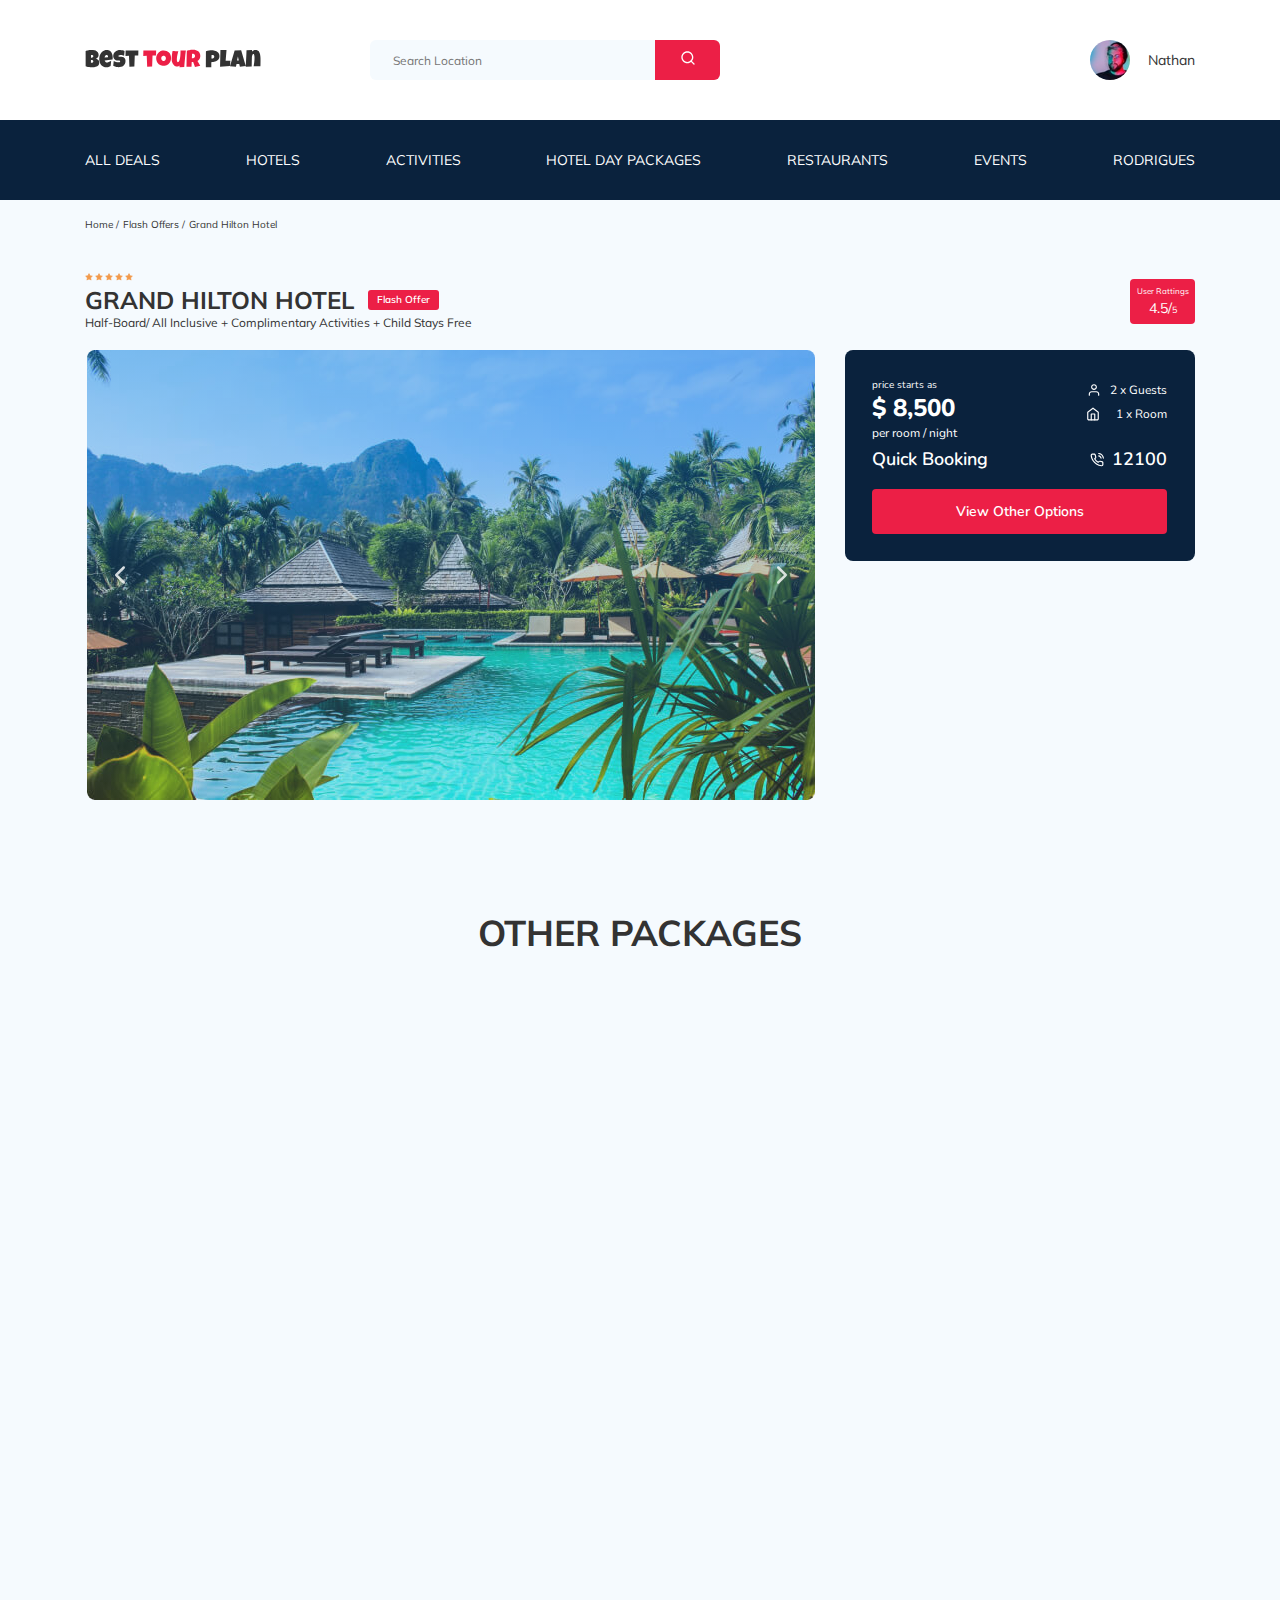
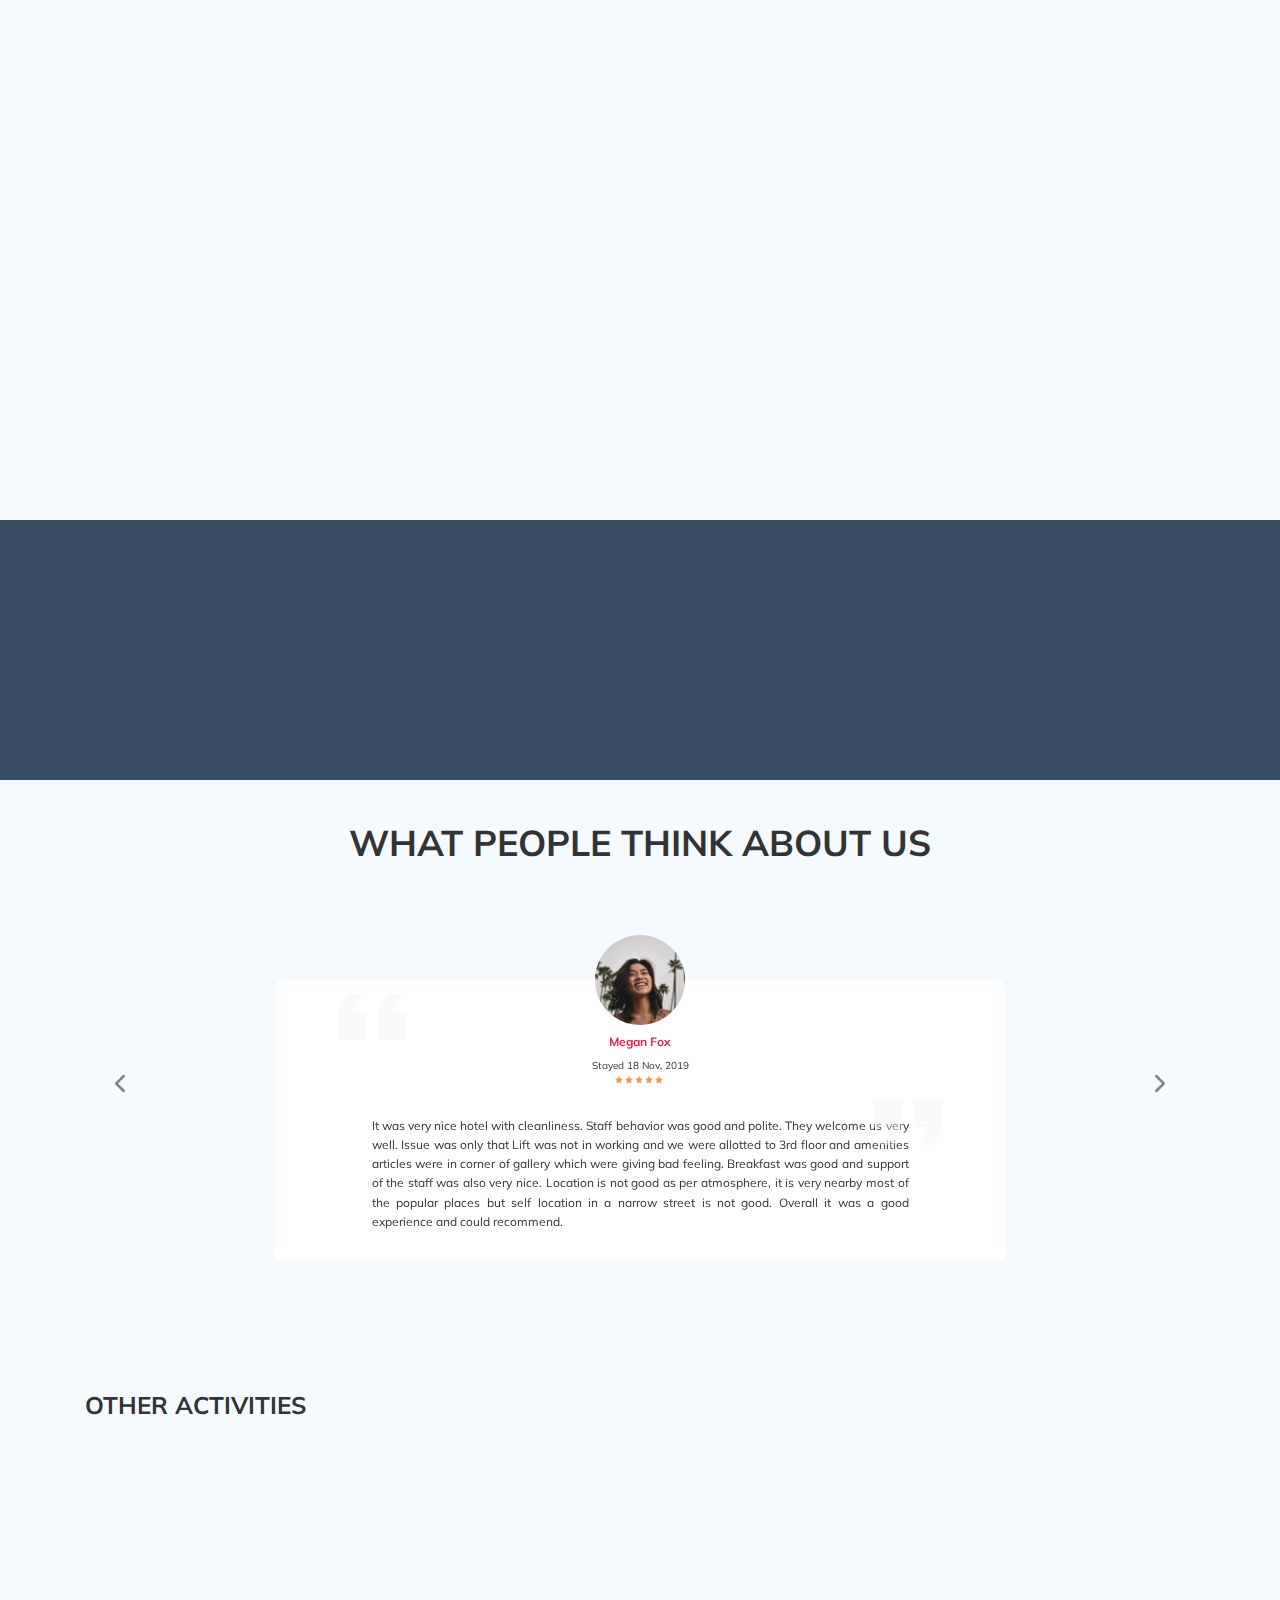
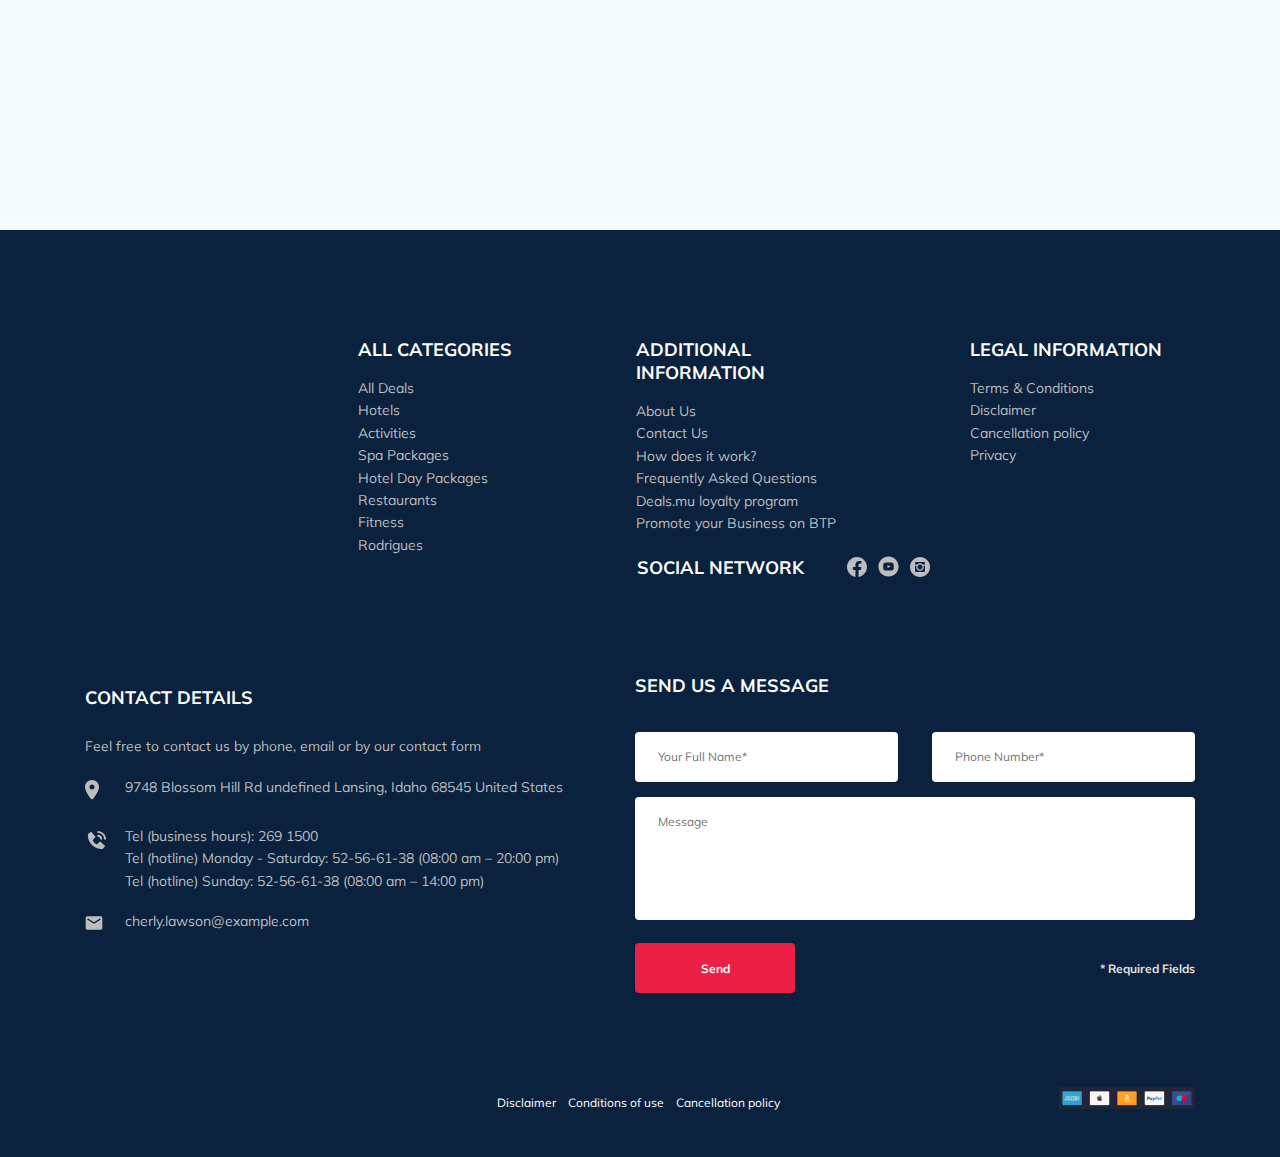
==== commit 75edf597: "fixed vnes pravki 11 / 5000 Результаты перевода made edits" ====
--- a/index.html
+++ b/index.html
@@ -22,7 +22,7 @@
     <link rel="icon" href="src/img/favicon.ico" type="image/x-icon" />
     <link rel="stylesheet" href="src/css/swiper-bundle.min.css" />
     <link rel="stylesheet" href="src/css/aos.css" />
-    <link rel="stylesheet" href="src/css/style.css" />
+    <link rel="stylesheet" href="src/css/style.css?v1.99" />
     <script src="src/js/jquery-3.6.0.min.js"></script>
     <title>Best Tour Plan - Hotel Booking</title>
   </head>
@@ -1165,7 +1165,6 @@
               <textarea
                 class="message footer__message"
                 placeholder="Message"
-                qrw
                 name="message"
               ></textarea>
               <button class="button footer__button" type="submit">Send</button>
--- a/src/css/style.css
+++ b/src/css/style.css
@@ -1,2 +1,2 @@
-/*! normalize.css v8.0.1 | MIT License | github.com/necolas/normalize.css */html{line-height:1.15;-webkit-text-size-adjust:100%}body{margin:0}main{display:block}h1{font-size:2em;margin:0.67em 0}hr{box-sizing:content-box;height:0;overflow:visible}pre{font-family:monospace, monospace;font-size:1em}a{background-color:transparent}abbr[title]{border-bottom:none;text-decoration:underline;text-decoration:underline dotted}b,strong{font-weight:bolder}code,kbd,samp{font-family:monospace, monospace;font-size:1em}small{font-size:80%}sub,sup{font-size:75%;line-height:0;position:relative;vertical-align:baseline}sub{bottom:-0.25em}sup{top:-0.5em}img{border-style:none}button,input,optgroup,select,textarea{font-family:inherit;font-size:100%;line-height:1.15;margin:0}button,input{overflow:visible}button,select{text-transform:none}button,[type="button"],[type="reset"],[type="submit"]{-webkit-appearance:button}button::-moz-focus-inner,[type="button"]::-moz-focus-inner,[type="reset"]::-moz-focus-inner,[type="submit"]::-moz-focus-inner{border-style:none;padding:0}button:-moz-focusring,[type="button"]:-moz-focusring,[type="reset"]:-moz-focusring,[type="submit"]:-moz-focusring{outline:1px dotted ButtonText}fieldset{padding:0.35em 0.75em 0.625em}legend{box-sizing:border-box;color:inherit;display:table;max-width:100%;padding:0;white-space:normal}progress{vertical-align:baseline}textarea{overflow:auto}[type="checkbox"],[type="radio"]{box-sizing:border-box;padding:0}[type="number"]::-webkit-inner-spin-button,[type="number"]::-webkit-outer-spin-button{height:auto}[type="search"]{-webkit-appearance:textfield;outline-offset:-2px}[type="search"]::-webkit-search-decoration{-webkit-appearance:none}::-webkit-file-upload-button{-webkit-appearance:button;font:inherit}details{display:block}summary{display:list-item}template{display:none}[hidden]{display:none}*{box-sizing:border-box}body{font-family:'Mulish', sans-serif;background-color:#F5FAFE;color:#333}.container{max-width:1110px;margin:auto}img{max-width:100%}.input{background-color:#fff;border-radius:4px;padding:0 23px;height:50px}input{outline:none;border:none;font-size:12px;line-height:15}textarea input{outline:none;border:none}.message{width:539px;height:123px;background-color:#fff;border-radius:4px;padding:18px 23px;border:none}.button{min-width:160px;min-height:50px;padding:17.5px 65.5px;font-weight:700;font-size:12px;line-height:15px;color:#fff;background-color:#EC1F46;border:none;border-radius:4px;outline:none;cursor:pointer}.invalid{color:#ff8800;border-bottom:1px solid #ff8800}.navbar{background-color:#fff}.navbar-top{display:flex;align-items:center;justify-content:space-between;padding-top:40px;padding-bottom:40px}.navbar-top__menu-button{display:none}.navbar__search{margin-right:auto;margin-left:108px}.navbar-bottom{background-color:#0A223D}.navbar-menu{list-style-type:none;margin:0;padding:30.4px 0;display:flex;align-items:center;justify-content:space-between;color:#fff}.navbar-menu__link{color:inherit;text-decoration:none;text-transform:uppercase;font-size:14px;line-height:18px}.navbar-menu__item--mobile_visible{display:none}.logo{width:177px}.search{display:flex;position:relative;overflow:hidden;border-radius:6px;height:40px}.search__input{width:350px;height:100%;padding-left:23px;padding-right:75px;background-color:#F5FAFE;border:none;font-size:12px;line-height:15px;color:#333}.search__button{position:absolute;top:0;right:0;height:100%;width:65px;border:none;background-color:#EC1F46;cursor:pointer}.user{display:flex;align-items:center;text-decoration:none}.user__avatar{width:40px;height:40px;border-radius:50%;object-fit:cover}.user__name{margin-left:18px;font-size:14px;line-height:18px;color:#333}.breadcrumb-list{display:flex;align-items:center;padding:18px 0 19px 0;margin:0;list-style-type:none}.breadcrumb-list__item{font-size:10px;line-height:13px}.breadcrumb-list__item:not(:last-child)::after{content:'/';margin-right:4px}.breadcrumb-list__link{text-decoration:none;color:inherit}.hotel{padding-top:23px;padding-bottom:70px}.hotel-info{display:flex;align-items:center;justify-content:space-between;padding-bottom:15px}.hotel-info__offer{margin-left:14px;margin-top:4px}.hotel-info__name{margin-left:0;margin-top:0}.hotel-info__description{margin-top:0;margin-bottom:5px}.hotel-info__rating{margin-bottom:4px}.hotel__slider{margin-right:30px}.hotel-name{font-size:24px;line-height:30px;text-transform:uppercase;font-weight:700;margin-top:4px;margin-bottom:0}.hotel-wrapper{display:flex;flex-wrap:wrap;align-items:center}.hotel-description{font-size:12px;line-height:15px}.hotel-grid{display:flex;justify-content:space-between}.hotel-right{display:flex;flex-direction:column;justify-content:space-between}.hotel-slider{width:728px;height:450px}.hotel-slider__item{width:100%;height:100%;border-radius:8px;overflow:hidden}.hotel-slider__item:after{content:'';position:absolute;width:100%;height:100%;top:0;bottom:0;left:0;right:0;background:linear-gradient(180deg, rgba(0,122,223,0.48) 0%, rgba(255,255,255,0.128) 100%);z-index:10}.hotel-slider__button{position:absolute;z-index:50;top:50%;transform:translateY(-50%);width:30px;height:30px;border:none;outline:none;color:transparent;cursor:pointer;background-repeat:no-repeat;background-position:center;background-size:10px;background-color:transparent}.hotel-slider__button--next{right:18px;background-image:url(../img/arrow-next.svg)}.hotel-slider__button--prev{left:18px;background-image:url(../img/arrow-prev.svg)}.hotel__info-mainpage{margin-top:20px;background-color:#EC1F46;overflow:hidden;outline:none;border:none;width:190px;height:45px;border-radius:4px;cursor:pointer;color:#fff;font-weight:700;font-size:14px;line-height:22px;text-decoration:none}.hotel__info-mainpage:hover{color:#fff}.stars{display:flex;flex-basis:100%}.stars__image{margin-right:2px}.offer{font-size:10px;line-height:12px;font-weight:600;padding:4px 9px;background-color:#EC1F46;border-radius:3px;color:#fff}.rating{max-width:65px;min-height:45px;text-align:center;color:#fff;background-color:#EC1F46;border-radius:4px}.rating__text{font-size:8px;line-height:10px}.rating__counter{font-size:14px;line-height:18px}.rating__counter--max{font-size:9px}.booking{background-color:#0A223D;color:#fff;font-family:Nunito;border-radius:8px;width:350px;min-height:210px;padding:28px;padding-bottom:27px;padding-left:27px}.booking__info{display:flex;justify-content:space-between;margin-bottom:6.6px}.booking__price{display:flex;flex-direction:column}.booking__start{font-size:10px;line-height:14px}.booking__pricetag{font-weight:800;font-size:24px;line-height:33px}.booking__per-room{font-size:12px;line-height:16px}.booking__room{margin-top:4px}.booking__text{display:flex;align-items:center;justify-content:space-between;margin-bottom:8px;min-width:80px;font-size:12px;line-height:16px}.booking__description{margin-left:9px}.booking__call-center{display:flex;justify-content:space-between;align-items:center;margin-bottom:17px}.booking__heading{font-weight:600;font-size:18px;line-height:25px}.booking__number{display:flex;align-items:center;justify-content:space-between;color:inherit;text-decoration:none;font-weight:600;font-size:18px;line-height:25px}.booking__num{margin-left:8px}.booking__button{width:100%;min-height:45px;font-weight:600;font-size:14px;line-height:19px;border-radius:4px;background-color:#EC1F46;color:#fff;border:none;outline:none;cursor:pointer}.map{border-radius:10px;width:347px;height:213px;overflow:hidden}.packages{padding:40px 0 70px 0;display:flex;justify-content:center}.packages__offer-main{position:absolute;top:25px;left:0;padding:8px 21px 7px 11px;text-align:left;border-radius:0 4px 4px 0;z-index:2;background-color:#EC1F46;color:#fff;font-weight:600;font-size:12px;line-height:15px}.packages__offer-secondary{position:absolute;top:25px;left:0;padding:4px 9px;border-radius:0 4px 4px 0;z-index:2;background-color:#EC1F46;color:#fff;font-weight:600;font-size:8px;line-height:10px}.packages__title{text-align:center;margin:0;margin-bottom:65px;font-weight:700;font-size:36px;line-height:45px;text-transform:uppercase}.packages-wrapper{display:grid;width:1110px;grid-template:500px 500px / 1fr 1fr 1fr;grid-template-areas:"first first second" "third fourth fifth";row-gap:30px;column-gap:30px}.packages-wrapper__main{position:relative}.packages-wrapper__main--first{grid-area:first}.packages-wrapper__secondary{position:relative}.packages-wrapper__secondary--second{grid-area:second}.packages-wrapper__secondary--third{grid-area:third}.packages-wrapper__secondary--fourth{grid-area:fourth}.packages-wrapper__secondary--fifth{grid-area:fifth}.main{display:flex;border-radius:8px;overflow:hidden}.main__image{min-width:366px;max-width:366px;height:500px;object-fit:cover}.main-booking{background-color:#0A223D;color:#fff;padding:46px 21px 30px 43px}.main-booking__button{font-weight:600;font-size:13px;line-height:16px;color:#fff;border:none;background-color:#EC1F46;border-radius:4px;cursor:pointer;outline:none;padding:11px 28px;margin-bottom:-3px}.main-booking__title{margin-top:6px;margin-bottom:27px;font-weight:700;font-size:18px;line-height:23px}.main-booking__info{font-weight:400;font-size:14px;line-height:160.6%;margin-bottom:45px}.main-booking__room{display:flex;flex-direction:column;justify-content:space-between;margin-bottom:25px}.main-booking__icon{width:14px;height:14px;margin-right:15px}.main-booking__text{display:flex;align-items:center;font-weight:400;font-size:12px;line-height:15px;margin-bottom:11px}.main-booking__order{display:flex;justify-content:space-between;align-items:flex-end}.main-booking__price{display:flex;flex-direction:column;justify-content:space-between}.main-booking__value--old{font-weight:400;font-size:14px;line-height:18px;text-decoration-line:line-through;margin-bottom:7px}.main-booking__value--new{font-weight:700;font-size:24px;line-height:30px}.secondary{display:flex;border-radius:8px;flex-direction:column;overflow:hidden}.secondary__image{min-width:350px;max-width:350px;height:250px;object-fit:cover}.secondary-booking{min-height:250px;background-color:#0A223D;color:#fff;padding:12px 21px 25px 32px}.secondary-booking__button{font-weight:600;font-size:13px;line-height:16px;color:#fff;border:none;background-color:#EC1F46;border-radius:4px;cursor:pointer;outline:none;padding:11.5px 28px;margin-bottom:-4px}.secondary-booking__wrapper{margin-bottom:17px}.secondary-booking__title{margin-bottom:22px;font-weight:700;font-size:18px;line-height:23px}.secondary-booking__room{display:flex;flex-direction:column;justify-content:space-between}.secondary-booking__icon{width:14px;height:14px;margin-right:15px}.secondary-booking__text{display:flex;align-items:center;font-weight:400;font-size:12px;line-height:15px;margin-bottom:10px}.secondary-booking__order{display:flex;justify-content:space-between;align-items:flex-end}.secondary-booking__price{display:flex;flex-direction:column;justify-content:space-between}.secondary-booking__value--old{font-weight:400;font-size:14px;line-height:18px;text-decoration-line:line-through;margin-bottom:4px}.secondary-booking__value--new{font-weight:700;font-size:24px;line-height:30px}.stars__image--packages{width:6px;height:6px;margin-right:4px}.newsletter{position:relative;padding:98px 0 87px 0;background-repeat:no-repeat;background-size:cover;background-position:center}.newsletter::before{content:'';position:absolute;top:0;left:0;right:0;bottom:0;width:100%;height:100%;background-color:rgba(10,34,61,0.8)}.newsletter-wrapper{display:flex;align-items:center;justify-content:space-between;position:relative;max-width:731px;margin:auto}.newsletter-title{color:#fff;font-weight:300;font-size:24px;line-height:30px;margin:0}.newsletter-title__strong{display:block;font-weight:600;font-size:36px;line-height:45px;text-transform:uppercase}.subscribe{position:relative;width:350px;height:55px;border-radius:4px}.subscribe__input{width:100%;height:100%;border:none;padding-left:33px;padding-right:75px;font-weight:300;font-size:14px;line-height:18px;color:#BDBDBD;border-radius:4px}.subscribe__button{position:absolute;display:flex;align-items:center;justify-content:center;right:0;top:0;min-width:65px;max-width:65px;height:100%;border:none;outline:none;background-color:#EC1F46;color:#fff;overflow:hidden;font-size:12px;line-height:15px;cursor:pointer;border-radius:0px 4px 4px 0px}.reviews{padding:40px 0 73px 0}.reviews__title{font-weight:700;font-size:36px;line-height:45px;text-align:center;text-transform:uppercase;margin-top:0;margin-bottom:70px}.reviews-slider__item{position:relative;display:flex;flex-direction:column;align-items:center;max-width:730px;margin:45px auto 0;background-color:#fff;border-radius:8px;padding:0 62px 30px}.reviews-slider__item:before{content:'';position:absolute;left:62px;top:13px;width:70px;height:47px;background-image:url(../img/quote-left.svg);background-repeat:no-repeat}.reviews-slider__item:after{content:'';position:absolute;right:62px;top:118px;width:70px;height:47px;background-image:url(../img/quote-right.svg);background-repeat:no-repeat}.reviews-slider__button{position:absolute;top:45%;transform:translateY(-45%);width:30px;height:30px;background-repeat:no-repeat;background-size:10px;background-position:center;border:none;overflow:hidden;outline:none;background-color:transparent;cursor:pointer;z-index:99}.reviews-slider__button--prev{background-image:url(../img/arrow-prev-secondary.svg);left:20px}.reviews-slider__button--next{background-image:url(../img/arrow-next-secondary.svg);right:20px}.reviews-slider__profile{display:flex;flex-direction:column;align-items:center;margin-top:-45px;margin-bottom:32px}.reviews-slider__avatar{width:90px;height:90px;border-radius:50%;object-fit:cover;margin-bottom:9px}.reviews-slider__username{font-weight:700;font-size:12px;line-height:15px;color:#EC1F46;margin-top:0;margin-bottom:10px}.reviews-slider__date{font-size:10px;line-height:13px;margin-bottom:4px}.reviews-slider__rating{display:flex;align-items:center}.reviews-slider__text{max-width:537px;font-size:12px;line-height:160%;text-align:justify;margin:auto}.activities{padding:56px 0 98px 0}.activities__title{font-weight:700;font-size:24px;line-height:30px;text-transform:uppercase;margin-top:0;margin-bottom:57px}.activities-wrapper{display:flex;justify-content:space-between}.card{position:relative;display:flex;flex-direction:column;align-items:flex-start;padding:24px 26px;width:255px;height:255px;border-radius:6px;overflow:hidden}.card::before{content:'';position:absolute;left:0;top:0;right:0;bottom:0;z-index:-1;background:linear-gradient(179.83deg, rgba(196,196,196,0) 35.34%, #0A223D 99.85%)}.card__image{width:100%;height:100%;position:absolute;left:0;top:0;right:0;bottom:0;z-index:-2;object-fit:cover}.card__title{margin-top:auto;margin-bottom:18px;max-width:160px;font-weight:700;font-size:16px;line-height:20px;color:#fff}.card__title--fourth{max-width:200px}.card-button{font-weight:600;font-size:12px;line-height:16px;color:#fff;padding:7px 21px;border:none;background-color:#EC1F46;border-radius:4px;cursor:pointer;outline:none}.footer{background-color:#0A223D;color:#fff;padding-top:108px;padding-bottom:46px}.footer-wrapper{display:grid;grid-template-columns:repeat(4, minmax(min-content, 1fr));grid-gap:20px;grid-row-gap:19px;grid-auto-rows:minmax(40px, min-content);align-items:start;padding-bottom:99px}.footer__logo{width:153px;grid-row:1 / 3;display:flex;align-self:stretch}.footer__categories{grid-row:1 / 4}.footer__social-links{display:flex;align-items:center;min-width:83px;justify-content:space-between}.footer__social-network{display:flex;align-items:start;grid-row:2 / 4;grid-column:span 2;padding-left:7px}.footer__additional{margin-bottom:3px;padding-left:6px}.footer__legal{padding-left:67px}.footer__contact-details{grid-column:span 2}.footer__contact-form{grid-column:span 2;padding-left:5px}.footer__form{display:flex;align-items:center;justify-content:space-between;flex-wrap:wrap}.footer__ul{padding:0;margin:0;list-style-type:none;font-size:14px;line-height:160%}.footer__title{font-weight:700;font-size:18px;line-height:23px;margin:0 0 16px 0;text-transform:uppercase}.footer__title--mb-3{padding-top:12px;margin-bottom:28px}.footer__title-contact{margin-bottom:35px}.footer__title--inline{margin:0 43px 0 0}.footer__item{display:flex;align-content:flex-start;font-weight:400;font-size:14px;line-height:160%;color:#BDBDBD}.footer__item--mb-2{margin-bottom:18px;display:-webkit-box}.footer__icon-wrapper{min-width:40px;max-width:40px;padding-top:4px}.footer__text{color:#BDBDBD;margin-bottom:22px;font-size:13.8px;line-height:17px}.footer__link{text-decoration:none;color:inherit}.footer__link-phone{white-space:nowrap;display:inline;height:10px}.footer__input{width:100%;position:relative}.footer__input-group{margin-bottom:15px;flex-basis:47%;position:relative}.footer__message{flex-basis:100%;margin-bottom:23px;resize:none}.footer__info{font-weight:700;font-size:12px;line-height:15px;color:#E0E0E0}.footer__disclaimer{display:grid;grid-template-columns:repeat(3, 1fr)}.footer__links{grid-column:2 / 3;column-gap:50px;justify-content:center;padding-left:42px}.footer__links-disclaimer{font-size:12px;line-height:15px;justify-self:center;margin-right:9px}.footer__payments{grid-column:3 / 4;justify-self:end;margin-top:-5px}.footer label{position:absolute;font-size:13px;border-bottom:none;bottom:-14px;left:0}.modal__overlay{position:fixed;top:0;left:0;right:0;bottom:0;background-color:rgba(0,143,223,0.39);z-index:102;visibility:hidden;opacity:0;transition:opacity 0.2s}.modal__overlay--visible{visibility:visible;opacity:1}.modal__dialog{position:fixed;top:50%;left:50%;max-width:478px;padding:33px 88px;background-color:#0A223D;color:#fff;border-radius:8px;z-index:103;transform:translate(-50%, -50%);visibility:hidden;opacity:0;transition:opacity 0.5s}.modal__dialog--visible{visibility:visible;opacity:1;height:80%;max-height:510px;overflow:auto;scrollbar-display:none}.modal__dialog--visible::-webkit-scrollbar{width:15px}.modal__dialog--visible::-webkit-scrollbar-track{height:104%;border-radius:50%}.modal__dialog--visible::-webkit-scrollbar-thumb{border-radius:8px;background:linear-gradient(180deg, #0A223D, #EC1F46)}.modal__title{font-weight:700;font-size:18px;line-height:23px;margin-bottom:15px;text-transform:uppercase;text-align:center;margin-top:0;margin-bottom:0}.modal__close{position:absolute;right:18px;top:17px;text-decoration:none;cursor:pointer}.modal__input{width:100%;position:relative}.modal__input-group{position:relative;width:100%;height:50px;margin-top:15px}.modal__message{width:100%;min-height:123px;margin-top:15px;margin-bottom:15px;resize:none}.modal__info{font-weight:700;font-size:12px;line-height:15px}.modal__form{width:300px}.modal__submit{display:flex;justify-content:space-between;align-items:center}.modal label{position:absolute;font-size:13px;border-bottom:none;bottom:-14px;left:0}@media (max-width: 1200px){.container{max-width:960px}.hotel-slider{width:590px}.hotel-slider__image{width:100%;height:100%;object-fit:cover}.packages-wrapper{width:960px}.main__image{min-width:266px;max-width:266px}.card{width:230px;height:230px}.footer__input{flex-basis:100%}.footer__additional{margin-left:-28px}.footer__legal{padding-left:20px}.footer__social-network{margin-left:-30px}.footer__links{padding-left:21px}}@media (min-width: 992px){a:hover{color:#EC1F46}button:hover{opacity:0.7}}@media (max-width: 992px){.container,.newsletter-wrapper{max-width:700px}.packages-wrapper{max-width:700px;grid-template:500px 500px 500px / 1fr 1fr;grid-template-areas:"first first" "second third" "fourth fifth"}.main__image{min-width:350px;max-width:350px}.logo{width:132px}.navbar-top{padding-top:30px;padding-bottom:30px}.navbar__search{margin-left:47.25px;margin-right:73px}.navbar-menu{padding:22px 13.5px}.navbar-menu__link{font-size:12px;line-height:15px}.search__input{width:340px}.hotel{padding-bottom:60px}.hotel-grid{flex-direction:column}.hotel__slider{margin-bottom:30px}.hotel-right{flex-direction:row}.hotel-slider{width:100%}.booking{padding:28px 22px;width:340px;height:210px}.map{width:340px;height:210px}.reviews-slider__item{max-width:580px}.reviews-slider__button{top:50%;transform:translateY(-50%)}.reviews-slider__button--prev{left:0px}.reviews-slider__button--next{right:0px}.reviews__title{font-size:30px;line-height:38px;margin-bottom:51px}.newsletter{padding:92px 0 93px 0}.activities{padding-top:45px;padding-bottom:51px}.activities-wrapper{flex-wrap:wrap}.activities__card{margin-bottom:20px}.card{width:340px;height:255px}.footer{padding-top:73px}.footer-wrapper{grid-template-columns:repeat(12, 1fr);grid-row-gap:44px;grid-column-gap:27px;padding-bottom:59px}.footer__logo{width:95px}.footer__input-group{flex-basis:44%;margin-right:28px}.footer__logo{grid-row:1 / 2;grid-column:span 2}.footer__social-network{grid-row:1 / 2;grid-column:span 7;align-self:center;justify-self:center;padding-top:13px;padding-left:57px}.footer__categories{grid-row:2 / 3;grid-column:span 3}.footer__additional{grid-column:span 5;padding:0;padding-left:18px;margin-left:0}.footer__legal{grid-column:span 4;padding:0;padding-left:14px}.footer__contact-details{grid-column:span 10;grid-row:3;padding-top:10px}.footer__contact-form{grid-column:span 10;grid-row:4;padding:0}.footer__title{margin-bottom:18px;padding-top:5px}.footer__title--mb-3{margin-bottom:26px;padding-top:4px;padding-top:9px}.footer__title--inline{margin-bottom:0;padding-top:0}.footer__title-contact{padding-top:0;margin-bottom:36px;margin-top:-5px}.footer__icon{margin-left:3px}.footer__icon-wrapper{margin-right:6px}.footer__icon-map{padding-left:6px}.footer__info{justify-self:end;text-align:end;width:63%}.footer__links{grid-column:1 / 3;padding:0}.footer__text{margin-bottom:23px}.footer__form{justify-content:start}.footer__message{flex-basis:93%}.modal__dialog{padding:20px 60px}}@media (max-width: 767px){.container{max-width:576px;width:92%}body{padding-top:78px}.packages-wrapper{max-width:100%}.main__image{min-width:50%;max-width:50%}.main-booking{padding:46px 15px 25px 20px}.main-booking__info{font-size:14px;line-height:18px;margin-bottom:25px}.secondary-booking{padding:19px 15px}.navbar-bottom{display:none;position:fixed;bottom:0;right:0;left:0;top:73px;padding-top:30px}.navbar-bottom--visible{display:block;overflow:scroll}.navbar--mobile-fixed{position:fixed;left:0;top:0;right:0;z-index:99}.navbar__user--mobile_hidden,.navbar__search--mobile_hidden{display:none}.navbar__user--mobile_visible,.navbar__search--mobile_visible{display:flex;margin:0}.navbar__user{flex-direction:column;justify-content:center}.navbar-menu{flex-direction:column}.navbar-menu__item{margin-bottom:20px}.navbar-menu__item--mobile_visible{display:flex;justify-content:center;max-width:85%}.user__name--light{color:#fff;margin-left:0;margin-top:10px}.menu-button{width:16px;height:11px;padding:0;display:flex;align-items:center;justify-content:space-between;flex-direction:column;border:none;background-color:#fff;cursor:pointer}.menu-button__line{width:16px;height:1px;background-color:#333}.stars{flex-basis:auto}.hotel-name{flex-basis:100%}.hotel-wrapper{justify-content:space-between}.hotel-info__text{width:100%}.hotel-info__name{margin-top:10px;margin-bottom:0}.hotel-info__rating{display:none}.hotel-info__offer{order:-1;margin-left:0}.hotel-right{flex-direction:column;min-height:450px}.hotel-slider{height:350px}.hotel-slider__button--next{right:10px}.hotel-slider__button--prev{left:10px}.booking{width:100%}.map{width:100%;height:210px}.newsletter-wrapper{flex-direction:column;max-width:576px;width:92%;align-items:flex-start}.reviews__title{font-size:18px;line-height:23px}.reviews-slider__item{padding:0 30px 30px}.reviews-slider__item:after,.reviews-slider__item:before{display:none}.reviews-slider__button{top:32px}.reviews-slider__button--prev{left:50%;margin-left:-85px;transform:translate(-50%, 0)}.reviews-slider__button--next{right:50%;margin-right:-85px;transform:translate(50%, 0)}.card{width:49%}.footer__input-group{flex-basis:93%}.footer__title{font-size:14px}.footer__title-categories{margin-right:-6px}.footer__additional{padding-left:0}.footer__legal{padding-left:0}.modal__dialog{padding:20px 40px;width:80%}.modal__dialog--visible{max-height:480px}.modal__title{margin-top:0}.modal__input{font-size:12px;line-height:16px}.modal__message{min-height:95px;height:95px}.modal__button{min-height:30px;min-width:90px;padding:14px 40px;margin-right:8px}}@media (max-width: 576px){.navbar--mobile-fixed{max-width:100vw}.container{max-width:87%}.packages__title{margin-bottom:45px;font-size:28px;line-height:50px}.packages-wrapper{max-width:100%;grid-template:repeat(5, 500px)/repeat(5, 100%);grid-template-areas:"first" "second" "third" "fourth" "fifth";column-gap:0px}.packages__offer-main{top:30px;padding:4px 9px;font-size:8px;line-height:10px}.navbar-bottom--visible{padding-top:9px}.search__input{margin-bottom:25px}.main{flex-direction:column;border-radius:8px}.main__image{min-width:100%;max-width:100%;height:50%}.main-booking{padding:30px 21px 25px 32px;height:50%}.main-booking__title{margin-bottom:15px}.main-booking__info{display:none}.main-booking__room{display:flex;flex-direction:column;justify-content:space-between;margin-bottom:24px}.main-booking__icon{width:14px;height:14px;margin-right:15px}.main-booking__text{display:flex;align-items:center;font-weight:400;font-size:12px;line-height:15px;margin-bottom:0}.main-booking__order{display:flex;justify-content:space-between;align-items:flex-end}.main-booking__price{display:flex;flex-direction:column;justify-content:space-between}.main-booking__value--old{font-weight:400;font-size:14px;line-height:18px;text-decoration-line:line-through}.main-booking__value--new{font-weight:700;font-size:24px;line-height:30px}.secondary__image{min-width:100%;max-width:100%;height:50%}.secondary-booking{height:50%}.logo{width:99px}.navbar-top{padding-top:28px;padding-bottom:29px}.hotel{padding-top:0px;padding-bottom:40px}.hotel-info{padding-bottom:38px}.hotel-info__description{margin:0}.hotel-right{min-height:403px;padding-bottom:0px}.hotel__slider{margin-bottom:20px}.hotel-slider{height:180px}.hotel-slider__button{width:12px;height:12px}.hotel-slider__button--prev{left:6px}.hotel-slider__button_-next{right:6px}.map{height:173px}.stars{padding:4px 15px 0 0}.newsletter{padding:76px 20px 83px 20px}.newsletter__subscribe{width:280px}.newsletter-wrapper{margin:0}.newsletter__title{font-weight:300;font-size:20px;line-height:25px;margin-bottom:37px}.newsletter-title__strong{margin-top:5px;font-weight:600;font-size:30px;line-height:38px}.subscribe__input{padding-left:20px}.reviews{padding-bottom:40px}.reviews__title{width:245px;margin:auto;margin-bottom:42px}.reviews-slider__profile{margin-bottom:33px}.reviews-slider__button{top:30px}.reviews-slider__button--prev{left:46%;transform:translate(-45%, 0)}.reviews-slider__button--next{right:49%;transform:translate(45%, 0)}.reviews-slider__text{text-align:left}.activities{padding-top:55px;padding-bottom:43px}.activities__title{margin-bottom:36px;font-size:18px;line-height:23px}.activities__card--second{order:1;margin-bottom:28px}.activities__card--third{order:2}.activities__card--fourth{order:3}.card{width:100%}.footer{padding-top:69px;padding-bottom:21pxg}.footer-wrapper{grid-template-columns:1fr;grid-row-gap:26px;padding-bottom:27px}.footer__logo{grid-row:1;grid-column:1;width:95px;margin-top:-2px}.footer__input-group{margin-right:0;flex-basis:100%}.footer__title{margin-bottom:16px;padding-top:2px;font-size:18px}.footer__title--inline{margin-bottom:22px;padding-top:6px}.footer__title-categories{margin-bottom:22px}.footer__title--mb-3{margin-bottom:25px}.footer__title-contact{padding-top:11px;margin-bottom:15px}.footer__social-network{max-width:240px;padding:0;padding-top:10px;justify-self:start;flex-wrap:wrap;grid-row:2;grid-column:1;margin-left:0}.footer__additional{grid-row:4;grid-column:1}.footer__categories{grid-row:5;grid-column:1}.footer__legal{grid-row:3;grid-column:1;padding-left:0}.footer__additional{padding-left:0}.footer__contact-details{max-width:91%;grid-row:6;grid-column:1}.footer__contact-form{grid-row:7;grid-column:1;width:87vw}.footer__text{font-size:14px;line-height:160%;margin-bottom:19px;margin-right:-12px}.footer__icon{margin-top:2px;margin-left:1px}.footer__icon-wrapper{min-width:30px;max-width:30px;margin:0}.footer__icon-map{padding-left:2px}.footer__message{margin-bottom:17.5px}.footer__button{order:2}.footer__info{width:100%;margin-bottom:15px}.footer__disclaimer{grid-template-columns:1fr}.footer__links{grid-row:1;grid-column:1;margin-bottom:6px}.footer__links-disclaimer{font-size:12px;margin-right:4px}.footer__payments{grid-row:2;grid-column:1;justify-self:start;margin-top:3px;padding-left:3px}.footer__item--mb-2{margin-bottom:23px}.footer__item-group{margin-right:0}.footer__message{flex-basis:100%}.footer__info{text-align:left}.modal__dialog{padding:20px 30px;width:95%}.modal__dialog--visible{max-height:460px}.modal__title{margin-top:0;font-size:14px}.modal__input{font-size:14px;line-height:16px}.modal__message{min-height:95px;height:95px}.modal__button{min-height:30px;min-width:90px;padding:14px 40px;margin-right:8px}}
+/*! normalize.css v8.0.1 | MIT License | github.com/necolas/normalize.css */html{line-height:1.15;-webkit-text-size-adjust:100%}body{margin:0}main{display:block}h1{font-size:2em;margin:0.67em 0}hr{box-sizing:content-box;height:0;overflow:visible}pre{font-family:monospace, monospace;font-size:1em}a{background-color:transparent}abbr[title]{border-bottom:none;text-decoration:underline;text-decoration:underline dotted}b,strong{font-weight:bolder}code,kbd,samp{font-family:monospace, monospace;font-size:1em}small{font-size:80%}sub,sup{font-size:75%;line-height:0;position:relative;vertical-align:baseline}sub{bottom:-0.25em}sup{top:-0.5em}img{border-style:none}button,input,optgroup,select,textarea{font-family:inherit;font-size:100%;line-height:1.15;margin:0}button,input{overflow:visible}button,select{text-transform:none}button,[type="button"],[type="reset"],[type="submit"]{-webkit-appearance:button}button::-moz-focus-inner,[type="button"]::-moz-focus-inner,[type="reset"]::-moz-focus-inner,[type="submit"]::-moz-focus-inner{border-style:none;padding:0}button:-moz-focusring,[type="button"]:-moz-focusring,[type="reset"]:-moz-focusring,[type="submit"]:-moz-focusring{outline:1px dotted ButtonText}fieldset{padding:0.35em 0.75em 0.625em}legend{box-sizing:border-box;color:inherit;display:table;max-width:100%;padding:0;white-space:normal}progress{vertical-align:baseline}textarea{overflow:auto}[type="checkbox"],[type="radio"]{box-sizing:border-box;padding:0}[type="number"]::-webkit-inner-spin-button,[type="number"]::-webkit-outer-spin-button{height:auto}[type="search"]{-webkit-appearance:textfield;outline-offset:-2px}[type="search"]::-webkit-search-decoration{-webkit-appearance:none}::-webkit-file-upload-button{-webkit-appearance:button;font:inherit}details{display:block}summary{display:list-item}template{display:none}[hidden]{display:none}*{box-sizing:border-box}body{font-family:'Mulish', sans-serif;background-color:#F5FAFE;color:#333}.container{max-width:1110px;margin:auto}img{max-width:100%}.input{background-color:#fff;border-radius:4px;padding:0 23px;height:50px}input{outline:none;border:none;font-size:12px;line-height:15}textarea input{outline:none;border:none}.message{width:539px;height:123px;background-color:#fff;border-radius:4px;padding:18px 23px;border:none}.button{min-width:160px;min-height:50px;padding:17.5px 65.5px;font-weight:700;font-size:12px;line-height:15px;color:#fff;background-color:#EC1F46;border:none;border-radius:4px;outline:none;cursor:pointer}.invalid{color:#ff8800;border-bottom:1px solid #ff8800}.navbar{background-color:#fff}.navbar-top{display:flex;align-items:center;justify-content:space-between;padding-top:40px;padding-bottom:40px}.navbar-top__menu-button{display:none}.navbar__search{margin-right:auto;margin-left:108px}.navbar-bottom{background-color:#0A223D}.navbar-menu{list-style-type:none;margin:0;padding:30.4px 0;display:flex;align-items:center;justify-content:space-between;color:#fff}.navbar-menu__link{color:inherit;text-decoration:none;text-transform:uppercase;font-size:14px;line-height:18px}.navbar-menu__item--mobile_visible{display:none}.logo{width:177px}.search{display:flex;position:relative;overflow:hidden;border-radius:6px;height:40px}.search__input{width:350px;height:100%;padding-left:23px;padding-right:75px;background-color:#F5FAFE;border:none;font-size:12px;line-height:15px;color:#333}.search__button{position:absolute;top:0;right:0;height:100%;width:65px;border:none;background-color:#EC1F46;cursor:pointer}.user{display:flex;align-items:center;text-decoration:none}.user__avatar{width:40px;height:40px;border-radius:50%;object-fit:cover}.user__name{margin-left:18px;font-size:14px;line-height:18px;color:#333}.breadcrumb-list{display:flex;align-items:center;padding:18px 0 19px 0;margin:0;list-style-type:none}.breadcrumb-list__item{font-size:10px;line-height:13px}.breadcrumb-list__item:not(:last-child)::after{content:'/';margin-right:4px}.breadcrumb-list__link{text-decoration:none;color:inherit}.hotel{padding-top:23px;padding-bottom:70px}.hotel-info{display:flex;align-items:center;justify-content:space-between;padding-bottom:15px}.hotel-info__offer{margin-left:14px;margin-top:4px}.hotel-info__name{margin-left:0;margin-top:0}.hotel-info__description{margin-top:0;margin-bottom:5px}.hotel-info__rating{margin-bottom:4px}.hotel__slider{margin-right:30px}.hotel-name{font-size:24px;line-height:30px;text-transform:uppercase;font-weight:700;margin-top:4px;margin-bottom:0}.hotel-wrapper{display:flex;flex-wrap:wrap;align-items:center}.hotel-description{font-size:12px;line-height:15px}.hotel-grid{display:flex;justify-content:space-between}.hotel-right{display:flex;flex-direction:column;justify-content:space-between}.hotel-slider{width:728px;height:450px}.hotel-slider__item{width:100%;height:100%;border-radius:8px;overflow:hidden}.hotel-slider__item:after{content:'';position:absolute;width:100%;height:100%;top:0;bottom:0;left:0;right:0;background:linear-gradient(180deg, rgba(0,122,223,0.48) 0%, rgba(255,255,255,0.128) 100%);z-index:10}.hotel-slider__button{position:absolute;z-index:50;top:50%;transform:translateY(-50%);width:30px;height:30px;border:none;outline:none;color:transparent;cursor:pointer;background-repeat:no-repeat;background-position:center;background-size:10px;background-color:transparent}.hotel-slider__button--next{right:18px;background-image:url(../img/arrow-next.svg)}.hotel-slider__button--prev{left:18px;background-image:url(../img/arrow-prev.svg)}.hotel__info-mainpage{margin-top:20px;background-color:#EC1F46;overflow:hidden;outline:none;border:none;width:190px;height:45px;border-radius:4px;cursor:pointer;color:#fff;font-weight:700;font-size:14px;line-height:22px;text-decoration:none}.hotel__info-mainpage:hover{color:#fff}.stars{display:flex;flex-basis:100%}.stars__image{margin-right:2px}.offer{font-size:10px;line-height:12px;font-weight:600;padding:4px 9px;background-color:#EC1F46;border-radius:3px;color:#fff}.rating{max-width:65px;min-height:45px;text-align:center;color:#fff;background-color:#EC1F46;border-radius:4px}.rating__text{font-size:8px;line-height:10px}.rating__counter{font-size:14px;line-height:18px}.rating__counter--max{font-size:9px}.booking{background-color:#0A223D;color:#fff;font-family:Nunito;border-radius:8px;width:350px;min-height:210px;padding:28px;padding-bottom:27px;padding-left:27px}.booking__info{display:flex;justify-content:space-between;margin-bottom:6.6px}.booking__price{display:flex;flex-direction:column}.booking__start{font-size:10px;line-height:14px}.booking__pricetag{font-weight:800;font-size:24px;line-height:33px}.booking__per-room{font-size:12px;line-height:16px}.booking__room{margin-top:4px}.booking__text{display:flex;align-items:center;justify-content:space-between;margin-bottom:8px;min-width:80px;font-size:12px;line-height:16px}.booking__description{margin-left:9px}.booking__call-center{display:flex;justify-content:space-between;align-items:center;margin-bottom:17px}.booking__heading{font-weight:600;font-size:18px;line-height:25px}.booking__number{display:flex;align-items:center;justify-content:space-between;color:inherit;text-decoration:none;font-weight:600;font-size:18px;line-height:25px}.booking__num{margin-left:8px}.booking__button{width:100%;min-height:45px;font-weight:600;font-size:14px;line-height:19px;border-radius:4px;background-color:#EC1F46;color:#fff;border:none;outline:none;cursor:pointer}.map{border-radius:10px;width:347px;height:213px;overflow:hidden}.packages{padding:40px 0 70px 0;display:flex;justify-content:center}.packages__offer-main{position:absolute;top:25px;left:0;padding:8px 21px 7px 11px;text-align:left;border-radius:0 4px 4px 0;z-index:2;background-color:#EC1F46;color:#fff;font-weight:600;font-size:12px;line-height:15px}.packages__offer-secondary{position:absolute;top:25px;left:0;padding:4px 9px;border-radius:0 4px 4px 0;z-index:2;background-color:#EC1F46;color:#fff;font-weight:600;font-size:8px;line-height:10px}.packages__title{text-align:center;margin:0;margin-bottom:65px;font-weight:700;font-size:36px;line-height:45px;text-transform:uppercase}.packages-wrapper{display:grid;width:1110px;grid-template:500px 500px / 1fr 1fr 1fr;grid-template-areas:"first first second" "third fourth fifth";row-gap:30px;column-gap:30px}.packages-wrapper__main{position:relative}.packages-wrapper__main--first{grid-area:first}.packages-wrapper__secondary{position:relative}.packages-wrapper__secondary--second{grid-area:second}.packages-wrapper__secondary--third{grid-area:third}.packages-wrapper__secondary--fourth{grid-area:fourth}.packages-wrapper__secondary--fifth{grid-area:fifth}.main{display:flex;border-radius:8px;overflow:hidden}.main__image{min-width:366px;max-width:366px;height:500px;object-fit:cover}.main-booking{background-color:#0A223D;color:#fff;padding:46px 21px 30px 43px}.main-booking__button{font-weight:600;font-size:13px;line-height:16px;color:#fff;border:none;background-color:#EC1F46;border-radius:4px;cursor:pointer;outline:none;padding:11px 28px;margin-bottom:-3px}.main-booking__title{margin-top:6px;margin-bottom:27px;font-weight:700;font-size:18px;line-height:23px}.main-booking__info{font-weight:400;font-size:14px;line-height:160.6%;margin-bottom:45px}.main-booking__room{display:flex;flex-direction:column;justify-content:space-between;margin-bottom:25px}.main-booking__icon{width:14px;height:14px;margin-right:15px}.main-booking__text{display:flex;align-items:center;font-weight:400;font-size:12px;line-height:15px;margin-bottom:11px}.main-booking__order{display:flex;justify-content:space-between;align-items:flex-end}.main-booking__price{display:flex;flex-direction:column;justify-content:space-between}.main-booking__value--old{font-weight:400;font-size:14px;line-height:18px;text-decoration-line:line-through;margin-bottom:7px}.main-booking__value--new{font-weight:700;font-size:24px;line-height:30px}.secondary{display:flex;border-radius:8px;flex-direction:column;overflow:hidden}.secondary__image{min-width:350px;max-width:350px;height:250px;object-fit:cover}.secondary-booking{min-height:250px;background-color:#0A223D;color:#fff;padding:12px 21px 25px 32px}.secondary-booking__button{font-weight:600;font-size:13px;line-height:16px;color:#fff;border:none;background-color:#EC1F46;border-radius:4px;cursor:pointer;outline:none;padding:11.5px 28px;margin-bottom:-4px}.secondary-booking__wrapper{margin-bottom:17px}.secondary-booking__title{margin-bottom:22px;font-weight:700;font-size:18px;line-height:23px}.secondary-booking__room{display:flex;flex-direction:column;justify-content:space-between}.secondary-booking__icon{width:14px;height:14px;margin-right:15px}.secondary-booking__text{display:flex;align-items:center;font-weight:400;font-size:12px;line-height:15px;margin-bottom:10px}.secondary-booking__order{display:flex;justify-content:space-between;align-items:flex-end}.secondary-booking__price{display:flex;flex-direction:column;justify-content:space-between}.secondary-booking__value--old{font-weight:400;font-size:14px;line-height:18px;text-decoration-line:line-through;margin-bottom:4px}.secondary-booking__value--new{font-weight:700;font-size:24px;line-height:30px}.stars__image--packages{width:6px;height:6px;margin-right:4px}.newsletter{position:relative;padding:98px 0 87px 0;background-repeat:no-repeat;background-size:cover;background-position:center}.newsletter::before{content:'';position:absolute;top:0;left:0;right:0;bottom:0;width:100%;height:100%;background-color:rgba(10,34,61,0.8)}.newsletter-wrapper{display:flex;align-items:center;justify-content:space-between;position:relative;max-width:731px;margin:auto}.newsletter-title{color:#fff;font-weight:300;font-size:24px;line-height:30px;margin:0}.newsletter-title__strong{display:block;font-weight:600;font-size:36px;line-height:45px;text-transform:uppercase}.subscribe{position:relative;width:350px;height:55px;border-radius:4px}.subscribe__input{width:100%;height:100%;border:none;padding-left:33px;padding-right:75px;font-weight:300;font-size:14px;line-height:18px;color:#BDBDBD;border-radius:4px}.subscribe__button{position:absolute;display:flex;align-items:center;justify-content:center;right:0;top:0;min-width:65px;max-width:65px;height:100%;border:none;outline:none;background-color:#EC1F46;color:#fff;overflow:hidden;font-size:12px;line-height:15px;cursor:pointer;border-radius:0px 4px 4px 0px}.reviews{padding:40px 0 73px 0}.reviews__title{font-weight:700;font-size:36px;line-height:45px;text-align:center;text-transform:uppercase;margin-top:0;margin-bottom:70px}.reviews-slider__item{position:relative;display:flex;flex-direction:column;align-items:center;max-width:730px;margin:45px auto 0;background-color:#fff;border-radius:8px;padding:0 62px 30px}.reviews-slider__item:before{content:'';position:absolute;left:62px;top:13px;width:70px;height:47px;background-image:url(../img/quote-left.svg);background-repeat:no-repeat}.reviews-slider__item:after{content:'';position:absolute;right:62px;top:118px;width:70px;height:47px;background-image:url(../img/quote-right.svg);background-repeat:no-repeat}.reviews-slider__button{position:absolute;top:45%;transform:translateY(-45%);width:30px;height:30px;background-repeat:no-repeat;background-size:10px;background-position:center;border:none;overflow:hidden;outline:none;background-color:transparent;cursor:pointer;z-index:99}.reviews-slider__button--prev{background-image:url(../img/arrow-prev-secondary.svg);left:20px}.reviews-slider__button--next{background-image:url(../img/arrow-next-secondary.svg);right:20px}.reviews-slider__profile{display:flex;flex-direction:column;align-items:center;margin-top:-45px;margin-bottom:32px}.reviews-slider__avatar{width:90px;height:90px;border-radius:50%;object-fit:cover;margin-bottom:9px}.reviews-slider__username{font-weight:700;font-size:12px;line-height:15px;color:#EC1F46;margin-top:0;margin-bottom:10px}.reviews-slider__date{font-size:10px;line-height:13px;margin-bottom:4px}.reviews-slider__rating{display:flex;align-items:center}.reviews-slider__text{max-width:537px;font-size:12px;line-height:160%;text-align:justify;margin:auto}.activities{padding:56px 0 98px 0}.activities__title{font-weight:700;font-size:24px;line-height:30px;text-transform:uppercase;margin-top:0;margin-bottom:57px}.activities-wrapper{display:flex;justify-content:space-between}.card{position:relative;display:flex;flex-direction:column;align-items:flex-start;padding:24px 26px;width:255px;height:255px;border-radius:6px;overflow:hidden}.card::before{content:'';position:absolute;left:0;top:0;right:0;bottom:0;z-index:-1;background:linear-gradient(179.83deg, rgba(196,196,196,0) 35.34%, #0A223D 99.85%)}.card__image{width:100%;height:100%;position:absolute;left:0;top:0;right:0;bottom:0;z-index:-2;object-fit:cover}.card__title{margin-top:auto;margin-bottom:18px;max-width:160px;font-weight:700;font-size:16px;line-height:20px;color:#fff}.card__title--fourth{max-width:200px}.card-button{font-weight:600;font-size:12px;line-height:16px;color:#fff;padding:7px 21px;border:none;background-color:#EC1F46;border-radius:4px;cursor:pointer;outline:none}.footer{background-color:#0A223D;color:#fff;padding-top:108px;padding-bottom:46px}.footer-wrapper{display:grid;grid-template-columns:repeat(4, minmax(min-content, 1fr));grid-gap:20px;grid-row-gap:19px;grid-auto-rows:minmax(40px, min-content);align-items:start;padding-bottom:99px}.footer__logo{width:153px;grid-row:1 / 3;display:flex;align-self:stretch}.footer__categories{grid-row:1 / 4}.footer__social-links{display:flex;align-items:center;min-width:83px;justify-content:space-between}.footer__social-network{display:flex;align-items:start;grid-row:2 / 4;grid-column:span 2;padding-left:7px}.footer__additional{margin-bottom:3px;padding-left:6px}.footer__legal{padding-left:67px}.footer__contact-details{grid-column:span 2}.footer__contact-form{grid-column:span 2;padding-left:5px}.footer__form{display:flex;align-items:center;justify-content:space-between;flex-wrap:wrap}.footer__ul{padding:0;margin:0;list-style-type:none;font-size:14px;line-height:160%}.footer__title{font-weight:700;font-size:18px;line-height:23px;margin:0 0 16px 0;text-transform:uppercase}.footer__title--mb-3{padding-top:12px;margin-bottom:28px}.footer__title-contact{margin-bottom:35px}.footer__title--inline{margin:0 43px 0 0}.footer__item{display:flex;align-content:flex-start;font-weight:400;font-size:14px;line-height:160%;color:#BDBDBD}.footer__item--mb-2{margin-bottom:18px;display:-webkit-box}.footer__icon-wrapper{min-width:40px;max-width:40px;padding-top:4px}.footer__text{color:#BDBDBD;margin-bottom:22px;font-size:13.8px;line-height:17px}.footer__link{text-decoration:none;color:inherit}.footer__link-phone{white-space:nowrap;display:inline;height:10px}.footer__input{width:100%;position:relative}.footer__input-group{margin-bottom:15px;flex-basis:47%;position:relative}.footer__message{flex-basis:100%;margin-bottom:23px;resize:none;font-size:12px}.footer__info{font-weight:700;font-size:12px;line-height:15px;color:#E0E0E0}.footer__disclaimer{display:grid;grid-template-columns:repeat(3, 1fr)}.footer__links{grid-column:2 / 3;column-gap:50px;justify-content:center;padding-left:42px}.footer__links-disclaimer{font-size:12px;line-height:15px;justify-self:center;margin-right:9px}.footer__payments{grid-column:3 / 4;justify-self:end;margin-top:-5px}.footer label{position:absolute;font-size:13px;border-bottom:none;bottom:-14px;left:0}.modal__overlay{position:fixed;top:0;left:0;right:0;bottom:0;background-color:rgba(0,143,223,0.39);z-index:102;visibility:hidden;opacity:0;transition:opacity 0.2s}.modal__overlay--visible{visibility:visible;opacity:1}.modal__dialog{position:fixed;top:50%;left:50%;max-width:478px;padding:33px 88px;background-color:#0A223D;color:#fff;border-radius:8px;z-index:103;transform:translate(-50%, -50%);visibility:hidden;opacity:0;transition:opacity 0.5s}.modal__dialog--visible{visibility:visible;opacity:1;height:490px;overflow:auto;scrollbar-display:none}.modal__dialog--visible::-webkit-scrollbar{width:15px}.modal__dialog--visible::-webkit-scrollbar-track{height:104%;border-radius:50%}.modal__dialog--visible::-webkit-scrollbar-thumb{border-radius:8px;background:linear-gradient(180deg, #0A223D, #EC1F46)}.modal__title{font-weight:700;font-size:18px;line-height:23px;margin-bottom:15px;text-transform:uppercase;text-align:center;margin-top:0;margin-bottom:0}.modal__close{position:absolute;right:18px;top:17px;text-decoration:none;cursor:pointer}.modal__input{width:100%;position:relative}.modal__input-group{position:relative;width:100%;height:50px;margin-top:15px}.modal__message{width:100%;min-height:123px;margin-top:15px;margin-bottom:15px;resize:none;font-size:12px}.modal__info{font-weight:700;font-size:12px;line-height:15px}.modal__form{width:300px}.modal__submit{display:flex;justify-content:space-between;align-items:center}.modal label{position:absolute;font-size:13px;border-bottom:none;bottom:-14px;left:0}@media (max-width: 1200px){.container{max-width:960px}.hotel-slider{width:590px}.hotel-slider__image{width:100%;height:100%;object-fit:cover}.packages-wrapper{width:960px}.main__image{min-width:266px;max-width:266px}.card{width:230px;height:230px}.footer__input{flex-basis:100%}.footer__additional{margin-left:-28px}.footer__legal{padding-left:20px}.footer__social-network{margin-left:-30px}.footer__links{padding-left:21px}}@media (min-width: 992px){a:hover{color:#EC1F46}button:hover{opacity:0.7}}@media (max-width: 992px){.container,.newsletter-wrapper{max-width:700px}.packages-wrapper{max-width:700px;grid-template:500px 500px 500px / 1fr 1fr;grid-template-areas:"first first" "second third" "fourth fifth"}.main__image{min-width:350px;max-width:350px}.logo{width:132px}.navbar-top{padding-top:30px;padding-bottom:30px}.navbar__search{margin-left:47.25px;margin-right:73px}.navbar-menu{padding:22px 13.5px}.navbar-menu__link{font-size:12px;line-height:15px}.search__input{width:340px}.hotel{padding-bottom:60px}.hotel-grid{flex-direction:column}.hotel__slider{margin-bottom:30px}.hotel-right{flex-direction:row}.hotel-slider{width:100%}.booking{padding:28px 22px;width:340px;height:210px}.map{width:340px;height:210px}.reviews-slider__item{max-width:580px}.reviews-slider__button{top:50%;transform:translateY(-50%)}.reviews-slider__button--prev{left:0px}.reviews-slider__button--next{right:0px}.reviews__title{font-size:30px;line-height:38px;margin-bottom:51px}.newsletter{padding:92px 0 93px 0}.activities{padding-top:45px;padding-bottom:51px}.activities-wrapper{flex-wrap:wrap}.activities__card{margin-bottom:20px}.card{width:340px;height:255px}.footer{padding-top:73px}.footer-wrapper{grid-template-columns:repeat(12, 1fr);grid-row-gap:44px;grid-column-gap:27px;padding-bottom:59px}.footer__logo{width:95px}.footer__input-group{flex-basis:44%;margin-right:28px}.footer__logo{grid-row:1 / 2;grid-column:span 2}.footer__social-network{grid-row:1 / 2;grid-column:span 7;align-self:center;justify-self:center;padding-top:13px;padding-left:57px}.footer__categories{grid-row:2 / 3;grid-column:span 3}.footer__additional{grid-column:span 5;padding:0;padding-left:18px;margin-left:0}.footer__legal{grid-column:span 4;padding:0;padding-left:14px}.footer__contact-details{grid-column:span 10;grid-row:3;padding-top:10px}.footer__contact-form{grid-column:span 10;grid-row:4;padding:0}.footer__title{margin-bottom:18px;padding-top:5px}.footer__title--mb-3{margin-bottom:26px;padding-top:4px;padding-top:9px}.footer__title--inline{margin-bottom:0;padding-top:0}.footer__title-contact{padding-top:0;margin-bottom:36px;margin-top:-5px}.footer__icon{margin-left:3px}.footer__icon-wrapper{margin-right:6px}.footer__icon-map{padding-left:6px}.footer__info{justify-self:end;text-align:end;width:63%}.footer__links{grid-column:1 / 3;padding:0}.footer__text{margin-bottom:23px}.footer__form{justify-content:start}.footer__message{flex-basis:93%}.modal__dialog{padding:20px 60px}}@media (max-width: 767px){.container{max-width:576px;width:92%}body{padding-top:78px}.packages-wrapper{max-width:100%}.main__image{min-width:50%;max-width:50%}.main-booking{padding:46px 15px 25px 20px}.main-booking__info{font-size:14px;line-height:18px;margin-bottom:25px}.secondary-booking{padding:19px 15px}.navbar-bottom{display:none;position:fixed;bottom:0;right:0;left:0;top:73px;padding-top:30px}.navbar-bottom--visible{display:block;overflow:scroll}.navbar--mobile-fixed{position:fixed;left:0;top:0;right:0;z-index:99}.navbar__user--mobile_hidden,.navbar__search--mobile_hidden{display:none}.navbar__user--mobile_visible,.navbar__search--mobile_visible{display:flex;margin:0}.navbar__user{flex-direction:column;justify-content:center}.navbar-menu{flex-direction:column}.navbar-menu__item{margin-bottom:20px}.navbar-menu__item--mobile_visible{display:flex;justify-content:center;max-width:85%}.user__name--light{color:#fff;margin-left:0;margin-top:10px}.menu-button{width:16px;height:11px;padding:0;display:flex;align-items:center;justify-content:space-between;flex-direction:column;border:none;background-color:#fff;cursor:pointer}.menu-button__line{width:16px;height:1px;background-color:#333}.stars{flex-basis:auto}.hotel-name{flex-basis:100%}.hotel-wrapper{justify-content:space-between}.hotel-info__text{width:100%}.hotel-info__name{margin-top:10px;margin-bottom:0}.hotel-info__rating{display:none}.hotel-info__offer{order:-1;margin-left:0}.hotel-right{flex-direction:column;min-height:450px}.hotel-slider{height:350px}.hotel-slider__button--next{right:10px}.hotel-slider__button--prev{left:10px}.booking{width:100%}.map{width:100%;height:210px}.newsletter-wrapper{flex-direction:column;max-width:576px;width:92%;align-items:flex-start}.reviews__title{font-size:18px;line-height:23px}.reviews-slider__item{padding:0 30px 30px}.reviews-slider__item:after,.reviews-slider__item:before{display:none}.reviews-slider__button{top:32px}.reviews-slider__button--prev{left:50%;margin-left:-85px;transform:translate(-50%, 0)}.reviews-slider__button--next{right:50%;margin-right:-85px;transform:translate(50%, 0)}.card{width:49%}.footer__input-group{flex-basis:93%}.footer__title{font-size:14px}.footer__title-categories{margin-right:-6px}.footer__additional{padding-left:0}.footer__legal{padding-left:0}.modal__dialog{padding:20px 40px;width:80%}.modal__dialog--visible{max-height:480px}.modal__title{margin-top:0}.modal__input{font-size:12px;line-height:16px}.modal__message{min-height:95px;height:95px}.modal__button{min-height:30px;min-width:90px;padding:14px 40px;margin-right:8px}}@media (max-width: 576px){.navbar--mobile-fixed{max-width:100vw}.container{max-width:87%}.packages__title{margin-bottom:45px;font-size:28px;line-height:50px}.packages-wrapper{max-width:100%;grid-template:repeat(5, 500px)/repeat(5, 100%);grid-template-areas:"first" "second" "third" "fourth" "fifth";column-gap:0px}.packages__offer-main{top:30px;padding:4px 9px;font-size:8px;line-height:10px}.navbar-bottom--visible{padding-top:9px}.search__input{margin-bottom:25px}.main{flex-direction:column;border-radius:8px}.main__image{min-width:100%;max-width:100%;height:50%}.main-booking{padding:30px 21px 25px 32px;height:50%}.main-booking__title{margin-bottom:15px}.main-booking__info{display:none}.main-booking__room{display:flex;flex-direction:column;justify-content:space-between;margin-bottom:24px}.main-booking__icon{width:14px;height:14px;margin-right:15px}.main-booking__text{display:flex;align-items:center;font-weight:400;font-size:12px;line-height:15px;margin-bottom:0}.main-booking__order{display:flex;justify-content:space-between;align-items:flex-end}.main-booking__price{display:flex;flex-direction:column;justify-content:space-between}.main-booking__value--old{font-weight:400;font-size:14px;line-height:18px;text-decoration-line:line-through}.main-booking__value--new{font-weight:700;font-size:24px;line-height:30px}.secondary__image{min-width:100%;max-width:100%;height:50%}.secondary-booking{height:50%}.logo{width:99px}.navbar-top{padding-top:28px;padding-bottom:29px}.hotel{padding-top:0px;padding-bottom:40px}.hotel-info{padding-bottom:38px}.hotel-info__description{margin:0}.hotel-right{min-height:403px;padding-bottom:0px}.hotel__slider{margin-bottom:20px}.hotel-slider{height:180px}.hotel-slider__button{width:12px;height:12px}.hotel-slider__button--prev{left:6px;background-image:url(../img/arrow-prev-phone.svg)}.hotel-slider__button--next{right:6px;background-image:url(../img/arrow-next-phone.svg)}.map{height:173px}.stars{padding:4px 15px 0 0}.newsletter{padding:76px 20px 83px 20px}.newsletter__subscribe{width:280px}.newsletter-wrapper{margin:0}.newsletter__title{font-weight:300;font-size:20px;line-height:25px;margin-bottom:37px}.newsletter-title__strong{margin-top:5px;font-weight:600;font-size:30px;line-height:38px}.subscribe__input{padding-left:20px}.reviews{padding-bottom:40px}.reviews__title{width:245px;margin:auto;margin-bottom:42px}.reviews-slider__profile{margin-bottom:33px}.reviews-slider__button{top:30px}.reviews-slider__button--prev{left:46%;transform:translate(-45%, 0)}.reviews-slider__button--next{right:49%;transform:translate(45%, 0)}.reviews-slider__text{text-align:left}.activities{padding-top:55px;padding-bottom:43px}.activities__title{margin-bottom:36px;font-size:18px;line-height:23px}.activities__card--second{order:1;margin-bottom:28px}.activities__card--third{order:2}.activities__card--fourth{order:3}.card{width:100%}.footer{padding-top:69px;padding-bottom:21pxg}.footer-wrapper{grid-template-columns:1fr;grid-row-gap:26px;padding-bottom:27px}.footer__logo{grid-row:1;grid-column:1;width:95px;margin-top:-2px}.footer__input-group{margin-right:0;flex-basis:100%}.footer__title{margin-bottom:16px;padding-top:2px;font-size:18px}.footer__title--inline{margin-bottom:22px;padding-top:6px}.footer__title-categories{margin-bottom:22px}.footer__title--mb-3{margin-bottom:25px}.footer__title-contact{padding-top:11px;margin-bottom:15px}.footer__social-network{max-width:240px;padding:0;padding-top:10px;justify-self:start;flex-wrap:wrap;grid-row:2;grid-column:1;margin-left:0}.footer__additional{grid-row:4;grid-column:1}.footer__categories{grid-row:5;grid-column:1}.footer__legal{grid-row:3;grid-column:1;padding-left:0}.footer__additional{padding-left:0}.footer__contact-details{max-width:91%;grid-row:6;grid-column:1}.footer__contact-form{grid-row:7;grid-column:1;width:87vw}.footer__text{font-size:14px;line-height:160%;margin-bottom:19px;margin-right:-12px}.footer__icon{margin-top:2px;margin-left:1px}.footer__icon-wrapper{min-width:30px;max-width:30px;margin:0}.footer__icon-map{padding-left:2px}.footer__message{margin-bottom:17.5px}.footer__button{order:2}.footer__info{width:100%;margin-bottom:15px}.footer__disclaimer{grid-template-columns:1fr}.footer__links{grid-row:1;grid-column:1;margin-bottom:6px}.footer__links-disclaimer{font-size:12px;margin-right:4px}.footer__payments{grid-row:2;grid-column:1;justify-self:start;margin-top:3px;padding-left:3px}.footer__item--mb-2{margin-bottom:23px}.footer__item-group{margin-right:0}.footer__message{flex-basis:100%}.footer__info{text-align:left}.modal__dialog{padding:20px 30px;width:95%}.modal__dialog--visible{max-height:460px}.modal__title{margin-top:0;font-size:14px}.modal__input{font-size:14px;line-height:16px}.modal__message{min-height:95px;height:95px}.modal__button{min-height:30px;min-width:90px;padding:14px 40px;margin-right:8px}}
 /*# sourceMappingURL=style.css.map */